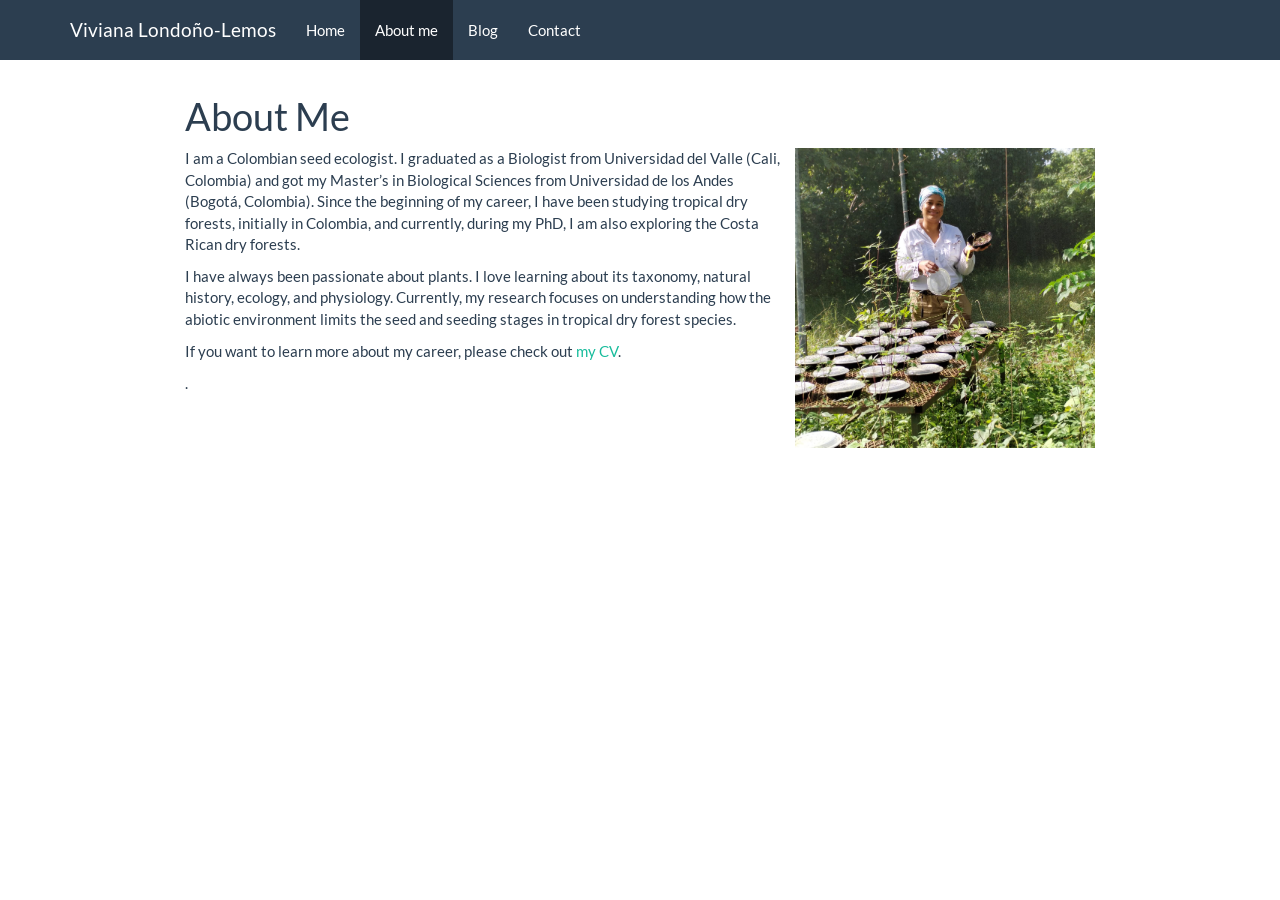
==== about.html @ 0e2872d4 "Add files via upload" ====
<!DOCTYPE html>

<html>

<head>

<meta charset="utf-8" />
<meta name="generator" content="pandoc" />
<meta http-equiv="X-UA-Compatible" content="IE=EDGE" />




<title>About Me</title>

<script src="site_libs/header-attrs-2.25/header-attrs.js"></script>
<script src="site_libs/jquery-3.6.0/jquery-3.6.0.min.js"></script>
<meta name="viewport" content="width=device-width, initial-scale=1" />
<link href="site_libs/bootstrap-3.3.5/css/flatly.min.css" rel="stylesheet" />
<script src="site_libs/bootstrap-3.3.5/js/bootstrap.min.js"></script>
<script src="site_libs/bootstrap-3.3.5/shim/html5shiv.min.js"></script>
<script src="site_libs/bootstrap-3.3.5/shim/respond.min.js"></script>
<style>h1 {font-size: 34px;}
       h1.title {font-size: 38px;}
       h2 {font-size: 30px;}
       h3 {font-size: 24px;}
       h4 {font-size: 18px;}
       h5 {font-size: 16px;}
       h6 {font-size: 12px;}
       code {color: inherit; background-color: rgba(0, 0, 0, 0.04);}
       pre:not([class]) { background-color: white }</style>
<script src="site_libs/navigation-1.1/tabsets.js"></script>

<style type="text/css">
  code{white-space: pre-wrap;}
  span.smallcaps{font-variant: small-caps;}
  span.underline{text-decoration: underline;}
  div.column{display: inline-block; vertical-align: top; width: 50%;}
  div.hanging-indent{margin-left: 1.5em; text-indent: -1.5em;}
  ul.task-list{list-style: none;}
    </style>










<style type = "text/css">
.main-container {
  max-width: 940px;
  margin-left: auto;
  margin-right: auto;
}
img {
  max-width:100%;
}
.tabbed-pane {
  padding-top: 12px;
}
.html-widget {
  margin-bottom: 20px;
}
button.code-folding-btn:focus {
  outline: none;
}
summary {
  display: list-item;
}
details > summary > p:only-child {
  display: inline;
}
pre code {
  padding: 0;
}
</style>


<style type="text/css">
.dropdown-submenu {
  position: relative;
}
.dropdown-submenu>.dropdown-menu {
  top: 0;
  left: 100%;
  margin-top: -6px;
  margin-left: -1px;
  border-radius: 0 6px 6px 6px;
}
.dropdown-submenu:hover>.dropdown-menu {
  display: block;
}
.dropdown-submenu>a:after {
  display: block;
  content: " ";
  float: right;
  width: 0;
  height: 0;
  border-color: transparent;
  border-style: solid;
  border-width: 5px 0 5px 5px;
  border-left-color: #cccccc;
  margin-top: 5px;
  margin-right: -10px;
}
.dropdown-submenu:hover>a:after {
  border-left-color: #adb5bd;
}
.dropdown-submenu.pull-left {
  float: none;
}
.dropdown-submenu.pull-left>.dropdown-menu {
  left: -100%;
  margin-left: 10px;
  border-radius: 6px 0 6px 6px;
}
</style>

<script type="text/javascript">
// manage active state of menu based on current page
$(document).ready(function () {
  // active menu anchor
  href = window.location.pathname
  href = href.substr(href.lastIndexOf('/') + 1)
  if (href === "")
    href = "index.html";
  var menuAnchor = $('a[href="' + href + '"]');

  // mark the anchor link active (and if it's in a dropdown, also mark that active)
  var dropdown = menuAnchor.closest('li.dropdown');
  if (window.bootstrap) { // Bootstrap 4+
    menuAnchor.addClass('active');
    dropdown.find('> .dropdown-toggle').addClass('active');
  } else { // Bootstrap 3
    menuAnchor.parent().addClass('active');
    dropdown.addClass('active');
  }

  // Navbar adjustments
  var navHeight = $(".navbar").first().height() + 15;
  var style = document.createElement('style');
  var pt = "padding-top: " + navHeight + "px; ";
  var mt = "margin-top: -" + navHeight + "px; ";
  var css = "";
  // offset scroll position for anchor links (for fixed navbar)
  for (var i = 1; i <= 6; i++) {
    css += ".section h" + i + "{ " + pt + mt + "}\n";
  }
  style.innerHTML = "body {" + pt + "padding-bottom: 40px; }\n" + css;
  document.head.appendChild(style);
});
</script>

<!-- tabsets -->

<style type="text/css">
.tabset-dropdown > .nav-tabs {
  display: inline-table;
  max-height: 500px;
  min-height: 44px;
  overflow-y: auto;
  border: 1px solid #ddd;
  border-radius: 4px;
}

.tabset-dropdown > .nav-tabs > li.active:before, .tabset-dropdown > .nav-tabs.nav-tabs-open:before {
  content: "\e259";
  font-family: 'Glyphicons Halflings';
  display: inline-block;
  padding: 10px;
  border-right: 1px solid #ddd;
}

.tabset-dropdown > .nav-tabs.nav-tabs-open > li.active:before {
  content: "\e258";
  font-family: 'Glyphicons Halflings';
  border: none;
}

.tabset-dropdown > .nav-tabs > li.active {
  display: block;
}

.tabset-dropdown > .nav-tabs > li > a,
.tabset-dropdown > .nav-tabs > li > a:focus,
.tabset-dropdown > .nav-tabs > li > a:hover {
  border: none;
  display: inline-block;
  border-radius: 4px;
  background-color: transparent;
}

.tabset-dropdown > .nav-tabs.nav-tabs-open > li {
  display: block;
  float: none;
}

.tabset-dropdown > .nav-tabs > li {
  display: none;
}
</style>

<!-- code folding -->




</head>

<body>


<div class="container-fluid main-container">




<div class="navbar navbar-default  navbar-fixed-top" role="navigation">
  <div class="container">
    <div class="navbar-header">
      <button type="button" class="navbar-toggle collapsed" data-toggle="collapse" data-bs-toggle="collapse" data-target="#navbar" data-bs-target="#navbar">
        <span class="icon-bar"></span>
        <span class="icon-bar"></span>
        <span class="icon-bar"></span>
      </button>
      <a class="navbar-brand" href="index.html">Viviana Londoño-Lemos</a>
    </div>
    <div id="navbar" class="navbar-collapse collapse">
      <ul class="nav navbar-nav">
        <li>
  <a href="index.html">Home</a>
</li>
<li>
  <a href="about.html">About me</a>
</li>
<li>
  <a href="blog.html">Blog</a>
</li>
<li>
  <a href="contact.html">Contact</a>
</li>
      </ul>
      <ul class="nav navbar-nav navbar-right">
        
      </ul>
    </div><!--/.nav-collapse -->
  </div><!--/.container -->
</div><!--/.navbar -->

<div id="header">



<h1 class="title toc-ignore">About Me</h1>

</div>


<p><img src="wimages/v17.jpeg" alt="With the soil seed bank samples in Estación Experimental Horizones, Costa Rica. Photo by Daniel Pérez" width="300" style="float: right; margin-left: 10px;"/></p>
<p>I am a Colombian seed ecologist. I graduated as a Biologist from
Universidad del Valle (Cali, Colombia) and got my Master’s in Biological
Sciences from Universidad de los Andes (Bogotá, Colombia). Since the
beginning of my career, I have been studying tropical dry forests,
initially in Colombia, and currently, during my PhD, I am also exploring
the Costa Rican dry forests.</p>
<p>I have always been passionate about plants. I love learning about its
taxonomy, natural history, ecology, and physiology. Currently, my
research focuses on understanding how the abiotic environment limits the
seed and seeding stages in tropical dry forest species.</p>
<p>If you want to learn more about my career, please check out <a
href="pdfiles/CV_VLL.pdf">my CV</a>.</p>
<p>.</p>




</div>

<script>

// add bootstrap table styles to pandoc tables
function bootstrapStylePandocTables() {
  $('tr.odd').parent('tbody').parent('table').addClass('table table-condensed');
}
$(document).ready(function () {
  bootstrapStylePandocTables();
});


</script>

<!-- tabsets -->

<script>
$(document).ready(function () {
  window.buildTabsets("TOC");
});

$(document).ready(function () {
  $('.tabset-dropdown > .nav-tabs > li').click(function () {
    $(this).parent().toggleClass('nav-tabs-open');
  });
});
</script>

<!-- code folding -->


<!-- dynamically load mathjax for compatibility with self-contained -->
<script>
  (function () {
    var script = document.createElement("script");
    script.type = "text/javascript";
    script.src  = "https://mathjax.rstudio.com/latest/MathJax.js?config=TeX-AMS-MML_HTMLorMML";
    document.getElementsByTagName("head")[0].appendChild(script);
  })();
</script>

</body>
</html>
---- site_libs/bootstrap-3.3.5/css/flatly.min.css ----
@font-face {
  font-family: 'Lato';
  font-style: normal;
  font-weight: 400;
  src: url(fonts/Lato.ttf) format('truetype');
}
@font-face {
  font-family: 'Lato';
  font-style: normal;
  font-weight: 700;
  src: url(fonts/LatoBold.ttf) format('truetype');
}
@font-face {
  font-family: 'Lato';
  font-style: italic;
  font-weight: 400;
  src: url(fonts/LatoItalic.ttf) format('truetype');
}

/*!
 * bootswatch v3.3.6
 * Homepage: http://bootswatch.com
 * Copyright 2012-2015 Thomas Park
 * Licensed under MIT
 * Based on Bootstrap
*//*!
 * Bootstrap v3.3.6 (http://getbootstrap.com)
 * Copyright 2011-2015 Twitter, Inc.
 * Licensed under MIT (https://github.com/twbs/bootstrap/blob/master/LICENSE)
 *//*! normalize.css v3.0.3 | MIT License | github.com/necolas/normalize.css */html{font-family:sans-serif;-ms-text-size-adjust:100%;-webkit-text-size-adjust:100%}body{margin:0}article,aside,details,figcaption,figure,footer,header,hgroup,main,menu,nav,section,summary{display:block}audio,canvas,progress,video{display:inline-block;vertical-align:baseline}audio:not([controls]){display:none;height:0}[hidden],template{display:none}a{background-color:transparent}a:active,a:hover{outline:0}abbr[title]{border-bottom:1px dotted}b,strong{font-weight:bold}dfn{font-style:italic}h1{font-size:2em;margin:0.67em 0}mark{background:#ff0;color:#000}small{font-size:80%}sub,sup{font-size:75%;line-height:0;position:relative;vertical-align:baseline}sup{top:-0.5em}sub{bottom:-0.25em}img{border:0}svg:not(:root){overflow:hidden}figure{margin:1em 40px}hr{-webkit-box-sizing:content-box;-moz-box-sizing:content-box;box-sizing:content-box;height:0}pre{overflow:auto}code,kbd,pre,samp{font-family:monospace, monospace;font-size:1em}button,input,optgroup,select,textarea{color:inherit;font:inherit;margin:0}button{overflow:visible}button,select{text-transform:none}button,html input[type="button"],input[type="reset"],input[type="submit"]{-webkit-appearance:button;cursor:pointer}button[disabled],html input[disabled]{cursor:default}button::-moz-focus-inner,input::-moz-focus-inner{border:0;padding:0}input{line-height:normal}input[type="checkbox"],input[type="radio"]{-webkit-box-sizing:border-box;-moz-box-sizing:border-box;box-sizing:border-box;padding:0}input[type="number"]::-webkit-inner-spin-button,input[type="number"]::-webkit-outer-spin-button{height:auto}input[type="search"]{-webkit-appearance:textfield;-webkit-box-sizing:content-box;-moz-box-sizing:content-box;box-sizing:content-box}input[type="search"]::-webkit-search-cancel-button,input[type="search"]::-webkit-search-decoration{-webkit-appearance:none}fieldset{border:1px solid #c0c0c0;margin:0 2px;padding:0.35em 0.625em 0.75em}legend{border:0;padding:0}textarea{overflow:auto}optgroup{font-weight:bold}table{border-collapse:collapse;border-spacing:0}td,th{padding:0}/*! Source: https://github.com/h5bp/html5-boilerplate/blob/master/src/css/main.css */@media print{*,*:before,*:after{background:transparent !important;color:#000 !important;-webkit-box-shadow:none !important;box-shadow:none !important;text-shadow:none !important}a,a:visited{text-decoration:underline}a[href]:after{content:" (" attr(href) ")"}abbr[title]:after{content:" (" attr(title) ")"}a[href^="#"]:after,a[href^="javascript:"]:after{content:""}pre,blockquote{border:1px solid #999;page-break-inside:avoid}thead{display:table-header-group}tr,img{page-break-inside:avoid}img{max-width:100% !important}p,h2,h3{orphans:3;widows:3}h2,h3{page-break-after:avoid}.navbar{display:none}.btn>.caret,.dropup>.btn>.caret{border-top-color:#000 !important}.label{border:1px solid #000}.table{border-collapse:collapse !important}.table td,.table th{background-color:#fff !important}.table-bordered th,.table-bordered td{border:1px solid #ddd !important}}@font-face{font-family:'Glyphicons Halflings';src:url('../fonts/glyphicons-halflings-regular.eot');src:url('../fonts/glyphicons-halflings-regular.eot?#iefix') format('embedded-opentype'),url('../fonts/glyphicons-halflings-regular.woff') format('woff'),url('../fonts/glyphicons-halflings-regular.ttf') format('truetype'),url('../fonts/glyphicons-halflings-regular.svg#glyphicons_halflingsregular') format('svg')}.glyphicon{position:relative;top:1px;display:inline-block;font-family:'Glyphicons Halflings';font-style:normal;font-weight:normal;line-height:1;-webkit-font-smoothing:antialiased;-moz-osx-font-smoothing:grayscale}.glyphicon-asterisk:before{content:"\002a"}.glyphicon-plus:before{content:"\002b"}.glyphicon-euro:before,.glyphicon-eur:before{content:"\20ac"}.glyphicon-minus:before{content:"\2212"}.glyphicon-cloud:before{content:"\2601"}.glyphicon-envelope:before{content:"\2709"}.glyphicon-pencil:before{content:"\270f"}.glyphicon-glass:before{content:"\e001"}.glyphicon-music:before{content:"\e002"}.glyphicon-search:before{content:"\e003"}.glyphicon-heart:before{content:"\e005"}.glyphicon-star:before{content:"\e006"}.glyphicon-star-empty:before{content:"\e007"}.glyphicon-user:before{content:"\e008"}.glyphicon-film:before{content:"\e009"}.glyphicon-th-large:before{content:"\e010"}.glyphicon-th:before{content:"\e011"}.glyphicon-th-list:before{content:"\e012"}.glyphicon-ok:before{content:"\e013"}.glyphicon-remove:before{content:"\e014"}.glyphicon-zoom-in:before{content:"\e015"}.glyphicon-zoom-out:before{content:"\e016"}.glyphicon-off:before{content:"\e017"}.glyphicon-signal:before{content:"\e018"}.glyphicon-cog:before{content:"\e019"}.glyphicon-trash:before{content:"\e020"}.glyphicon-home:before{content:"\e021"}.glyphicon-file:before{content:"\e022"}.glyphicon-time:before{content:"\e023"}.glyphicon-road:before{content:"\e024"}.glyphicon-download-alt:before{content:"\e025"}.glyphicon-download:before{content:"\e026"}.glyphicon-upload:before{content:"\e027"}.glyphicon-inbox:before{content:"\e028"}.glyphicon-play-circle:before{content:"\e029"}.glyphicon-repeat:before{content:"\e030"}.glyphicon-refresh:before{content:"\e031"}.glyphicon-list-alt:before{content:"\e032"}.glyphicon-lock:before{content:"\e033"}.glyphicon-flag:before{content:"\e034"}.glyphicon-headphones:before{content:"\e035"}.glyphicon-volume-off:before{content:"\e036"}.glyphicon-volume-down:before{content:"\e037"}.glyphicon-volume-up:before{content:"\e038"}.glyphicon-qrcode:before{content:"\e039"}.glyphicon-barcode:before{content:"\e040"}.glyphicon-tag:before{content:"\e041"}.glyphicon-tags:before{content:"\e042"}.glyphicon-book:before{content:"\e043"}.glyphicon-bookmark:before{content:"\e044"}.glyphicon-print:before{content:"\e045"}.glyphicon-camera:before{content:"\e046"}.glyphicon-font:before{content:"\e047"}.glyphicon-bold:before{content:"\e048"}.glyphicon-italic:before{content:"\e049"}.glyphicon-text-height:before{content:"\e050"}.glyphicon-text-width:before{content:"\e051"}.glyphicon-align-left:before{content:"\e052"}.glyphicon-align-center:before{content:"\e053"}.glyphicon-align-right:before{content:"\e054"}.glyphicon-align-justify:before{content:"\e055"}.glyphicon-list:before{content:"\e056"}.glyphicon-indent-left:before{content:"\e057"}.glyphicon-indent-right:before{content:"\e058"}.glyphicon-facetime-video:before{content:"\e059"}.glyphicon-picture:before{content:"\e060"}.glyphicon-map-marker:before{content:"\e062"}.glyphicon-adjust:before{content:"\e063"}.glyphicon-tint:before{content:"\e064"}.glyphicon-edit:before{content:"\e065"}.glyphicon-share:before{content:"\e066"}.glyphicon-check:before{content:"\e067"}.glyphicon-move:before{content:"\e068"}.glyphicon-step-backward:before{content:"\e069"}.glyphicon-fast-backward:before{content:"\e070"}.glyphicon-backward:before{content:"\e071"}.glyphicon-play:before{content:"\e072"}.glyphicon-pause:before{content:"\e073"}.glyphicon-stop:before{content:"\e074"}.glyphicon-forward:before{content:"\e075"}.glyphicon-fast-forward:before{content:"\e076"}.glyphicon-step-forward:before{content:"\e077"}.glyphicon-eject:before{content:"\e078"}.glyphicon-chevron-left:before{content:"\e079"}.glyphicon-chevron-right:before{content:"\e080"}.glyphicon-plus-sign:before{content:"\e081"}.glyphicon-minus-sign:before{content:"\e082"}.glyphicon-remove-sign:before{content:"\e083"}.glyphicon-ok-sign:before{content:"\e084"}.glyphicon-question-sign:before{content:"\e085"}.glyphicon-info-sign:before{content:"\e086"}.glyphicon-screenshot:before{content:"\e087"}.glyphicon-remove-circle:before{content:"\e088"}.glyphicon-ok-circle:before{content:"\e089"}.glyphicon-ban-circle:before{content:"\e090"}.glyphicon-arrow-left:before{content:"\e091"}.glyphicon-arrow-right:before{content:"\e092"}.glyphicon-arrow-up:before{content:"\e093"}.glyphicon-arrow-down:before{content:"\e094"}.glyphicon-share-alt:before{content:"\e095"}.glyphicon-resize-full:before{content:"\e096"}.glyphicon-resize-small:before{content:"\e097"}.glyphicon-exclamation-sign:before{content:"\e101"}.glyphicon-gift:before{content:"\e102"}.glyphicon-leaf:before{content:"\e103"}.glyphicon-fire:before{content:"\e104"}.glyphicon-eye-open:before{content:"\e105"}.glyphicon-eye-close:before{content:"\e106"}.glyphicon-warning-sign:before{content:"\e107"}.glyphicon-plane:before{content:"\e108"}.glyphicon-calendar:before{content:"\e109"}.glyphicon-random:before{content:"\e110"}.glyphicon-comment:before{content:"\e111"}.glyphicon-magnet:before{content:"\e112"}.glyphicon-chevron-up:before{content:"\e113"}.glyphicon-chevron-down:before{content:"\e114"}.glyphicon-retweet:before{content:"\e115"}.glyphicon-shopping-cart:before{content:"\e116"}.glyphicon-folder-close:before{content:"\e117"}.glyphicon-folder-open:before{content:"\e118"}.glyphicon-resize-vertical:before{content:"\e119"}.glyphicon-resize-horizontal:before{content:"\e120"}.glyphicon-hdd:before{content:"\e121"}.glyphicon-bullhorn:before{content:"\e122"}.glyphicon-bell:before{content:"\e123"}.glyphicon-certificate:before{content:"\e124"}.glyphicon-thumbs-up:before{content:"\e125"}.glyphicon-thumbs-down:before{content:"\e126"}.glyphicon-hand-right:before{content:"\e127"}.glyphicon-hand-left:before{content:"\e128"}.glyphicon-hand-up:before{content:"\e129"}.glyphicon-hand-down:before{content:"\e130"}.glyphicon-circle-arrow-right:before{content:"\e131"}.glyphicon-circle-arrow-left:before{content:"\e132"}.glyphicon-circle-arrow-up:before{content:"\e133"}.glyphicon-circle-arrow-down:before{content:"\e134"}.glyphicon-globe:before{content:"\e135"}.glyphicon-wrench:before{content:"\e136"}.glyphicon-tasks:before{content:"\e137"}.glyphicon-filter:before{content:"\e138"}.glyphicon-briefcase:before{content:"\e139"}.glyphicon-fullscreen:before{content:"\e140"}.glyphicon-dashboard:before{content:"\e141"}.glyphicon-paperclip:before{content:"\e142"}.glyphicon-heart-empty:before{content:"\e143"}.glyphicon-link:before{content:"\e144"}.glyphicon-phone:before{content:"\e145"}.glyphicon-pushpin:before{content:"\e146"}.glyphicon-usd:before{content:"\e148"}.glyphicon-gbp:before{content:"\e149"}.glyphicon-sort:before{content:"\e150"}.glyphicon-sort-by-alphabet:before{content:"\e151"}.glyphicon-sort-by-alphabet-alt:before{content:"\e152"}.glyphicon-sort-by-order:before{content:"\e153"}.glyphicon-sort-by-order-alt:before{content:"\e154"}.glyphicon-sort-by-attributes:before{content:"\e155"}.glyphicon-sort-by-attributes-alt:before{content:"\e156"}.glyphicon-unchecked:before{content:"\e157"}.glyphicon-expand:before{content:"\e158"}.glyphicon-collapse-down:before{content:"\e159"}.glyphicon-collapse-up:before{content:"\e160"}.glyphicon-log-in:before{content:"\e161"}.glyphicon-flash:before{content:"\e162"}.glyphicon-log-out:before{content:"\e163"}.glyphicon-new-window:before{content:"\e164"}.glyphicon-record:before{content:"\e165"}.glyphicon-save:before{content:"\e166"}.glyphicon-open:before{content:"\e167"}.glyphicon-saved:before{content:"\e168"}.glyphicon-import:before{content:"\e169"}.glyphicon-export:before{content:"\e170"}.glyphicon-send:before{content:"\e171"}.glyphicon-floppy-disk:before{content:"\e172"}.glyphicon-floppy-saved:before{content:"\e173"}.glyphicon-floppy-remove:before{content:"\e174"}.glyphicon-floppy-save:before{content:"\e175"}.glyphicon-floppy-open:before{content:"\e176"}.glyphicon-credit-card:before{content:"\e177"}.glyphicon-transfer:before{content:"\e178"}.glyphicon-cutlery:before{content:"\e179"}.glyphicon-header:before{content:"\e180"}.glyphicon-compressed:before{content:"\e181"}.glyphicon-earphone:before{content:"\e182"}.glyphicon-phone-alt:before{content:"\e183"}.glyphicon-tower:before{content:"\e184"}.glyphicon-stats:before{content:"\e185"}.glyphicon-sd-video:before{content:"\e186"}.glyphicon-hd-video:before{content:"\e187"}.glyphicon-subtitles:before{content:"\e188"}.glyphicon-sound-stereo:before{content:"\e189"}.glyphicon-sound-dolby:before{content:"\e190"}.glyphicon-sound-5-1:before{content:"\e191"}.glyphicon-sound-6-1:before{content:"\e192"}.glyphicon-sound-7-1:before{content:"\e193"}.glyphicon-copyright-mark:before{content:"\e194"}.glyphicon-registration-mark:before{content:"\e195"}.glyphicon-cloud-download:before{content:"\e197"}.glyphicon-cloud-upload:before{content:"\e198"}.glyphicon-tree-conifer:before{content:"\e199"}.glyphicon-tree-deciduous:before{content:"\e200"}.glyphicon-cd:before{content:"\e201"}.glyphicon-save-file:before{content:"\e202"}.glyphicon-open-file:before{content:"\e203"}.glyphicon-level-up:before{content:"\e204"}.glyphicon-copy:before{content:"\e205"}.glyphicon-paste:before{content:"\e206"}.glyphicon-alert:before{content:"\e209"}.glyphicon-equalizer:before{content:"\e210"}.glyphicon-king:before{content:"\e211"}.glyphicon-queen:before{content:"\e212"}.glyphicon-pawn:before{content:"\e213"}.glyphicon-bishop:before{content:"\e214"}.glyphicon-knight:before{content:"\e215"}.glyphicon-baby-formula:before{content:"\e216"}.glyphicon-tent:before{content:"\26fa"}.glyphicon-blackboard:before{content:"\e218"}.glyphicon-bed:before{content:"\e219"}.glyphicon-apple:before{content:"\f8ff"}.glyphicon-erase:before{content:"\e221"}.glyphicon-hourglass:before{content:"\231b"}.glyphicon-lamp:before{content:"\e223"}.glyphicon-duplicate:before{content:"\e224"}.glyphicon-piggy-bank:before{content:"\e225"}.glyphicon-scissors:before{content:"\e226"}.glyphicon-bitcoin:before{content:"\e227"}.glyphicon-btc:before{content:"\e227"}.glyphicon-xbt:before{content:"\e227"}.glyphicon-yen:before{content:"\00a5"}.glyphicon-jpy:before{content:"\00a5"}.glyphicon-ruble:before{content:"\20bd"}.glyphicon-rub:before{content:"\20bd"}.glyphicon-scale:before{content:"\e230"}.glyphicon-ice-lolly:before{content:"\e231"}.glyphicon-ice-lolly-tasted:before{content:"\e232"}.glyphicon-education:before{content:"\e233"}.glyphicon-option-horizontal:before{content:"\e234"}.glyphicon-option-vertical:before{content:"\e235"}.glyphicon-menu-hamburger:before{content:"\e236"}.glyphicon-modal-window:before{content:"\e237"}.glyphicon-oil:before{content:"\e238"}.glyphicon-grain:before{content:"\e239"}.glyphicon-sunglasses:before{content:"\e240"}.glyphicon-text-size:before{content:"\e241"}.glyphicon-text-color:before{content:"\e242"}.glyphicon-text-background:before{content:"\e243"}.glyphicon-object-align-top:before{content:"\e244"}.glyphicon-object-align-bottom:before{content:"\e245"}.glyphicon-object-align-horizontal:before{content:"\e246"}.glyphicon-object-align-left:before{content:"\e247"}.glyphicon-object-align-vertical:before{content:"\e248"}.glyphicon-object-align-right:before{content:"\e249"}.glyphicon-triangle-right:before{content:"\e250"}.glyphicon-triangle-left:before{content:"\e251"}.glyphicon-triangle-bottom:before{content:"\e252"}.glyphicon-triangle-top:before{content:"\e253"}.glyphicon-console:before{content:"\e254"}.glyphicon-superscript:before{content:"\e255"}.glyphicon-subscript:before{content:"\e256"}.glyphicon-menu-left:before{content:"\e257"}.glyphicon-menu-right:before{content:"\e258"}.glyphicon-menu-down:before{content:"\e259"}.glyphicon-menu-up:before{content:"\e260"}*{-webkit-box-sizing:border-box;-moz-box-sizing:border-box;box-sizing:border-box}*:before,*:after{-webkit-box-sizing:border-box;-moz-box-sizing:border-box;box-sizing:border-box}html{font-size:10px;-webkit-tap-highlight-color:rgba(0,0,0,0)}body{font-family:"Lato","Helvetica Neue",Helvetica,Arial,sans-serif;font-size:15px;line-height:1.42857143;color:#2c3e50;background-color:#ffffff}input,button,select,textarea{font-family:inherit;font-size:inherit;line-height:inherit}a{color:#18bc9c;text-decoration:none}a:hover,a:focus{color:#18bc9c;text-decoration:underline}a:focus{outline:thin dotted;outline:5px auto -webkit-focus-ring-color;outline-offset:-2px}figure{margin:0}img{vertical-align:middle}.img-responsive,.thumbnail>img,.thumbnail a>img,.carousel-inner>.item>img,.carousel-inner>.item>a>img{display:block;max-width:100%;height:auto}.img-rounded{border-radius:6px}.img-thumbnail{padding:4px;line-height:1.42857143;background-color:#ffffff;border:1px solid #ecf0f1;border-radius:4px;-webkit-transition:all .2s ease-in-out;-o-transition:all .2s ease-in-out;transition:all .2s ease-in-out;display:inline-block;max-width:100%;height:auto}.img-circle{border-radius:50%}hr{margin-top:21px;margin-bottom:21px;border:0;border-top:1px solid #ecf0f1}.sr-only{position:absolute;width:1px;height:1px;margin:-1px;padding:0;overflow:hidden;clip:rect(0, 0, 0, 0);border:0}.sr-only-focusable:active,.sr-only-focusable:focus{position:static;width:auto;height:auto;margin:0;overflow:visible;clip:auto}[role="button"]{cursor:pointer}h1,h2,h3,h4,h5,h6,.h1,.h2,.h3,.h4,.h5,.h6{font-family:"Lato","Helvetica Neue",Helvetica,Arial,sans-serif;font-weight:400;line-height:1.1;color:inherit}h1 small,h2 small,h3 small,h4 small,h5 small,h6 small,.h1 small,.h2 small,.h3 small,.h4 small,.h5 small,.h6 small,h1 .small,h2 .small,h3 .small,h4 .small,h5 .small,h6 .small,.h1 .small,.h2 .small,.h3 .small,.h4 .small,.h5 .small,.h6 .small{font-weight:normal;line-height:1;color:#b4bcc2}h1,.h1,h2,.h2,h3,.h3{margin-top:21px;margin-bottom:10.5px}h1 small,.h1 small,h2 small,.h2 small,h3 small,.h3 small,h1 .small,.h1 .small,h2 .small,.h2 .small,h3 .small,.h3 .small{font-size:65%}h4,.h4,h5,.h5,h6,.h6{margin-top:10.5px;margin-bottom:10.5px}h4 small,.h4 small,h5 small,.h5 small,h6 small,.h6 small,h4 .small,.h4 .small,h5 .small,.h5 .small,h6 .small,.h6 .small{font-size:75%}h1,.h1{font-size:39px}h2,.h2{font-size:32px}h3,.h3{font-size:26px}h4,.h4{font-size:19px}h5,.h5{font-size:15px}h6,.h6{font-size:13px}p{margin:0 0 10.5px}.lead{margin-bottom:21px;font-size:17px;font-weight:300;line-height:1.4}@media (min-width:768px){.lead{font-size:22.5px}}small,.small{font-size:86%}mark,.mark{background-color:#f39c12;padding:.2em}.text-left{text-align:left}.text-right{text-align:right}.text-center{text-align:center}.text-justify{text-align:justify}.text-nowrap{white-space:nowrap}.text-lowercase{text-transform:lowercase}.text-uppercase{text-transform:uppercase}.text-capitalize{text-transform:capitalize}.text-muted{color:#b4bcc2}.text-primary{color:#2c3e50}a.text-primary:hover,a.text-primary:focus{color:#1a242f}.text-success{color:#ffffff}a.text-success:hover,a.text-success:focus{color:#e6e6e6}.text-info{color:#ffffff}a.text-info:hover,a.text-info:focus{color:#e6e6e6}.text-warning{color:#ffffff}a.text-warning:hover,a.text-warning:focus{color:#e6e6e6}.text-danger{color:#ffffff}a.text-danger:hover,a.text-danger:focus{color:#e6e6e6}.bg-primary{color:#fff;background-color:#2c3e50}a.bg-primary:hover,a.bg-primary:focus{background-color:#1a242f}.bg-success{background-color:#18bc9c}a.bg-success:hover,a.bg-success:focus{background-color:#128f76}.bg-info{background-color:#3498db}a.bg-info:hover,a.bg-info:focus{background-color:#217dbb}.bg-warning{background-color:#f39c12}a.bg-warning:hover,a.bg-warning:focus{background-color:#c87f0a}.bg-danger{background-color:#e74c3c}a.bg-danger:hover,a.bg-danger:focus{background-color:#d62c1a}.page-header{padding-bottom:9.5px;margin:42px 0 21px;border-bottom:1px solid transparent}ul,ol{margin-top:0;margin-bottom:10.5px}ul ul,ol ul,ul ol,ol ol{margin-bottom:0}.list-unstyled{padding-left:0;list-style:none}.list-inline{padding-left:0;list-style:none;margin-left:-5px}.list-inline>li{display:inline-block;padding-left:5px;padding-right:5px}dl{margin-top:0;margin-bottom:21px}dt,dd{line-height:1.42857143}dt{font-weight:bold}dd{margin-left:0}@media (min-width:768px){.dl-horizontal dt{float:left;width:160px;clear:left;text-align:right;overflow:hidden;text-overflow:ellipsis;white-space:nowrap}.dl-horizontal dd{margin-left:180px}}abbr[title],abbr[data-original-title]{cursor:help;border-bottom:1px dotted #b4bcc2}.initialism{font-size:90%;text-transform:uppercase}blockquote{padding:10.5px 21px;margin:0 0 21px;font-size:18.75px;border-left:5px solid #ecf0f1}blockquote p:last-child,blockquote ul:last-child,blockquote ol:last-child{margin-bottom:0}blockquote footer,blockquote small,blockquote .small{display:block;font-size:80%;line-height:1.42857143;color:#b4bcc2}blockquote footer:before,blockquote small:before,blockquote .small:before{content:'\2014 \00A0'}.blockquote-reverse,blockquote.pull-right{padding-right:15px;padding-left:0;border-right:5px solid #ecf0f1;border-left:0;text-align:right}.blockquote-reverse footer:before,blockquote.pull-right footer:before,.blockquote-reverse small:before,blockquote.pull-right small:before,.blockquote-reverse .small:before,blockquote.pull-right .small:before{content:''}.blockquote-reverse footer:after,blockquote.pull-right footer:after,.blockquote-reverse small:after,blockquote.pull-right small:after,.blockquote-reverse .small:after,blockquote.pull-right .small:after{content:'\00A0 \2014'}address{margin-bottom:21px;font-style:normal;line-height:1.42857143}code,kbd,pre,samp{font-family:monospace}code{padding:2px 4px;font-size:90%;color:#c7254e;background-color:#f9f2f4;border-radius:4px}kbd{padding:2px 4px;font-size:90%;color:#ffffff;background-color:#333333;border-radius:3px;-webkit-box-shadow:inset 0 -1px 0 rgba(0,0,0,0.25);box-shadow:inset 0 -1px 0 rgba(0,0,0,0.25)}kbd kbd{padding:0;font-size:100%;font-weight:bold;-webkit-box-shadow:none;box-shadow:none}pre{display:block;padding:10px;margin:0 0 10.5px;font-size:14px;line-height:1.42857143;word-break:break-all;word-wrap:break-word;color:#7b8a8b;background-color:#ecf0f1;border:1px solid #cccccc;border-radius:4px}pre code{padding:0;font-size:inherit;color:inherit;white-space:pre-wrap;background-color:transparent;border-radius:0}.pre-scrollable{max-height:340px;overflow-y:scroll}.container{margin-right:auto;margin-left:auto;padding-left:15px;padding-right:15px}@media (min-width:768px){.container{width:750px}}@media (min-width:992px){.container{width:970px}}@media (min-width:1200px){.container{width:1170px}}.container-fluid{margin-right:auto;margin-left:auto;padding-left:15px;padding-right:15px}.row{margin-left:-15px;margin-right:-15px}.col-xs-1,.col-sm-1,.col-md-1,.col-lg-1,.col-xs-2,.col-sm-2,.col-md-2,.col-lg-2,.col-xs-3,.col-sm-3,.col-md-3,.col-lg-3,.col-xs-4,.col-sm-4,.col-md-4,.col-lg-4,.col-xs-5,.col-sm-5,.col-md-5,.col-lg-5,.col-xs-6,.col-sm-6,.col-md-6,.col-lg-6,.col-xs-7,.col-sm-7,.col-md-7,.col-lg-7,.col-xs-8,.col-sm-8,.col-md-8,.col-lg-8,.col-xs-9,.col-sm-9,.col-md-9,.col-lg-9,.col-xs-10,.col-sm-10,.col-md-10,.col-lg-10,.col-xs-11,.col-sm-11,.col-md-11,.col-lg-11,.col-xs-12,.col-sm-12,.col-md-12,.col-lg-12{position:relative;min-height:1px;padding-left:15px;padding-right:15px}.col-xs-1,.col-xs-2,.col-xs-3,.col-xs-4,.col-xs-5,.col-xs-6,.col-xs-7,.col-xs-8,.col-xs-9,.col-xs-10,.col-xs-11,.col-xs-12{float:left}.col-xs-12{width:100%}.col-xs-11{width:91.66666667%}.col-xs-10{width:83.33333333%}.col-xs-9{width:75%}.col-xs-8{width:66.66666667%}.col-xs-7{width:58.33333333%}.col-xs-6{width:50%}.col-xs-5{width:41.66666667%}.col-xs-4{width:33.33333333%}.col-xs-3{width:25%}.col-xs-2{width:16.66666667%}.col-xs-1{width:8.33333333%}.col-xs-pull-12{right:100%}.col-xs-pull-11{right:91.66666667%}.col-xs-pull-10{right:83.33333333%}.col-xs-pull-9{right:75%}.col-xs-pull-8{right:66.66666667%}.col-xs-pull-7{right:58.33333333%}.col-xs-pull-6{right:50%}.col-xs-pull-5{right:41.66666667%}.col-xs-pull-4{right:33.33333333%}.col-xs-pull-3{right:25%}.col-xs-pull-2{right:16.66666667%}.col-xs-pull-1{right:8.33333333%}.col-xs-pull-0{right:auto}.col-xs-push-12{left:100%}.col-xs-push-11{left:91.66666667%}.col-xs-push-10{left:83.33333333%}.col-xs-push-9{left:75%}.col-xs-push-8{left:66.66666667%}.col-xs-push-7{left:58.33333333%}.col-xs-push-6{left:50%}.col-xs-push-5{left:41.66666667%}.col-xs-push-4{left:33.33333333%}.col-xs-push-3{left:25%}.col-xs-push-2{left:16.66666667%}.col-xs-push-1{left:8.33333333%}.col-xs-push-0{left:auto}.col-xs-offset-12{margin-left:100%}.col-xs-offset-11{margin-left:91.66666667%}.col-xs-offset-10{margin-left:83.33333333%}.col-xs-offset-9{margin-left:75%}.col-xs-offset-8{margin-left:66.66666667%}.col-xs-offset-7{margin-left:58.33333333%}.col-xs-offset-6{margin-left:50%}.col-xs-offset-5{margin-left:41.66666667%}.col-xs-offset-4{margin-left:33.33333333%}.col-xs-offset-3{margin-left:25%}.col-xs-offset-2{margin-left:16.66666667%}.col-xs-offset-1{margin-left:8.33333333%}.col-xs-offset-0{margin-left:0%}@media (min-width:768px){.col-sm-1,.col-sm-2,.col-sm-3,.col-sm-4,.col-sm-5,.col-sm-6,.col-sm-7,.col-sm-8,.col-sm-9,.col-sm-10,.col-sm-11,.col-sm-12{float:left}.col-sm-12{width:100%}.col-sm-11{width:91.66666667%}.col-sm-10{width:83.33333333%}.col-sm-9{width:75%}.col-sm-8{width:66.66666667%}.col-sm-7{width:58.33333333%}.col-sm-6{width:50%}.col-sm-5{width:41.66666667%}.col-sm-4{width:33.33333333%}.col-sm-3{width:25%}.col-sm-2{width:16.66666667%}.col-sm-1{width:8.33333333%}.col-sm-pull-12{right:100%}.col-sm-pull-11{right:91.66666667%}.col-sm-pull-10{right:83.33333333%}.col-sm-pull-9{right:75%}.col-sm-pull-8{right:66.66666667%}.col-sm-pull-7{right:58.33333333%}.col-sm-pull-6{right:50%}.col-sm-pull-5{right:41.66666667%}.col-sm-pull-4{right:33.33333333%}.col-sm-pull-3{right:25%}.col-sm-pull-2{right:16.66666667%}.col-sm-pull-1{right:8.33333333%}.col-sm-pull-0{right:auto}.col-sm-push-12{left:100%}.col-sm-push-11{left:91.66666667%}.col-sm-push-10{left:83.33333333%}.col-sm-push-9{left:75%}.col-sm-push-8{left:66.66666667%}.col-sm-push-7{left:58.33333333%}.col-sm-push-6{left:50%}.col-sm-push-5{left:41.66666667%}.col-sm-push-4{left:33.33333333%}.col-sm-push-3{left:25%}.col-sm-push-2{left:16.66666667%}.col-sm-push-1{left:8.33333333%}.col-sm-push-0{left:auto}.col-sm-offset-12{margin-left:100%}.col-sm-offset-11{margin-left:91.66666667%}.col-sm-offset-10{margin-left:83.33333333%}.col-sm-offset-9{margin-left:75%}.col-sm-offset-8{margin-left:66.66666667%}.col-sm-offset-7{margin-left:58.33333333%}.col-sm-offset-6{margin-left:50%}.col-sm-offset-5{margin-left:41.66666667%}.col-sm-offset-4{margin-left:33.33333333%}.col-sm-offset-3{margin-left:25%}.col-sm-offset-2{margin-left:16.66666667%}.col-sm-offset-1{margin-left:8.33333333%}.col-sm-offset-0{margin-left:0%}}@media (min-width:992px){.col-md-1,.col-md-2,.col-md-3,.col-md-4,.col-md-5,.col-md-6,.col-md-7,.col-md-8,.col-md-9,.col-md-10,.col-md-11,.col-md-12{float:left}.col-md-12{width:100%}.col-md-11{width:91.66666667%}.col-md-10{width:83.33333333%}.col-md-9{width:75%}.col-md-8{width:66.66666667%}.col-md-7{width:58.33333333%}.col-md-6{width:50%}.col-md-5{width:41.66666667%}.col-md-4{width:33.33333333%}.col-md-3{width:25%}.col-md-2{width:16.66666667%}.col-md-1{width:8.33333333%}.col-md-pull-12{right:100%}.col-md-pull-11{right:91.66666667%}.col-md-pull-10{right:83.33333333%}.col-md-pull-9{right:75%}.col-md-pull-8{right:66.66666667%}.col-md-pull-7{right:58.33333333%}.col-md-pull-6{right:50%}.col-md-pull-5{right:41.66666667%}.col-md-pull-4{right:33.33333333%}.col-md-pull-3{right:25%}.col-md-pull-2{right:16.66666667%}.col-md-pull-1{right:8.33333333%}.col-md-pull-0{right:auto}.col-md-push-12{left:100%}.col-md-push-11{left:91.66666667%}.col-md-push-10{left:83.33333333%}.col-md-push-9{left:75%}.col-md-push-8{left:66.66666667%}.col-md-push-7{left:58.33333333%}.col-md-push-6{left:50%}.col-md-push-5{left:41.66666667%}.col-md-push-4{left:33.33333333%}.col-md-push-3{left:25%}.col-md-push-2{left:16.66666667%}.col-md-push-1{left:8.33333333%}.col-md-push-0{left:auto}.col-md-offset-12{margin-left:100%}.col-md-offset-11{margin-left:91.66666667%}.col-md-offset-10{margin-left:83.33333333%}.col-md-offset-9{margin-left:75%}.col-md-offset-8{margin-left:66.66666667%}.col-md-offset-7{margin-left:58.33333333%}.col-md-offset-6{margin-left:50%}.col-md-offset-5{margin-left:41.66666667%}.col-md-offset-4{margin-left:33.33333333%}.col-md-offset-3{margin-left:25%}.col-md-offset-2{margin-left:16.66666667%}.col-md-offset-1{margin-left:8.33333333%}.col-md-offset-0{margin-left:0%}}@media (min-width:1200px){.col-lg-1,.col-lg-2,.col-lg-3,.col-lg-4,.col-lg-5,.col-lg-6,.col-lg-7,.col-lg-8,.col-lg-9,.col-lg-10,.col-lg-11,.col-lg-12{float:left}.col-lg-12{width:100%}.col-lg-11{width:91.66666667%}.col-lg-10{width:83.33333333%}.col-lg-9{width:75%}.col-lg-8{width:66.66666667%}.col-lg-7{width:58.33333333%}.col-lg-6{width:50%}.col-lg-5{width:41.66666667%}.col-lg-4{width:33.33333333%}.col-lg-3{width:25%}.col-lg-2{width:16.66666667%}.col-lg-1{width:8.33333333%}.col-lg-pull-12{right:100%}.col-lg-pull-11{right:91.66666667%}.col-lg-pull-10{right:83.33333333%}.col-lg-pull-9{right:75%}.col-lg-pull-8{right:66.66666667%}.col-lg-pull-7{right:58.33333333%}.col-lg-pull-6{right:50%}.col-lg-pull-5{right:41.66666667%}.col-lg-pull-4{right:33.33333333%}.col-lg-pull-3{right:25%}.col-lg-pull-2{right:16.66666667%}.col-lg-pull-1{right:8.33333333%}.col-lg-pull-0{right:auto}.col-lg-push-12{left:100%}.col-lg-push-11{left:91.66666667%}.col-lg-push-10{left:83.33333333%}.col-lg-push-9{left:75%}.col-lg-push-8{left:66.66666667%}.col-lg-push-7{left:58.33333333%}.col-lg-push-6{left:50%}.col-lg-push-5{left:41.66666667%}.col-lg-push-4{left:33.33333333%}.col-lg-push-3{left:25%}.col-lg-push-2{left:16.66666667%}.col-lg-push-1{left:8.33333333%}.col-lg-push-0{left:auto}.col-lg-offset-12{margin-left:100%}.col-lg-offset-11{margin-left:91.66666667%}.col-lg-offset-10{margin-left:83.33333333%}.col-lg-offset-9{margin-left:75%}.col-lg-offset-8{margin-left:66.66666667%}.col-lg-offset-7{margin-left:58.33333333%}.col-lg-offset-6{margin-left:50%}.col-lg-offset-5{margin-left:41.66666667%}.col-lg-offset-4{margin-left:33.33333333%}.col-lg-offset-3{margin-left:25%}.col-lg-offset-2{margin-left:16.66666667%}.col-lg-offset-1{margin-left:8.33333333%}.col-lg-offset-0{margin-left:0%}}table{background-color:transparent}caption{padding-top:8px;padding-bottom:8px;color:#b4bcc2;text-align:left}th{}.table{width:100%;max-width:100%;margin-bottom:21px}.table>thead>tr>th,.table>tbody>tr>th,.table>tfoot>tr>th,.table>thead>tr>td,.table>tbody>tr>td,.table>tfoot>tr>td{padding:8px;line-height:1.42857143;vertical-align:top;border-top:1px solid #ecf0f1}.table>thead>tr>th{vertical-align:bottom;border-bottom:2px solid #ecf0f1}.table>caption+thead>tr:first-child>th,.table>colgroup+thead>tr:first-child>th,.table>thead:first-child>tr:first-child>th,.table>caption+thead>tr:first-child>td,.table>colgroup+thead>tr:first-child>td,.table>thead:first-child>tr:first-child>td{border-top:0}.table>tbody+tbody{border-top:2px solid #ecf0f1}.table .table{background-color:#ffffff}.table-condensed>thead>tr>th,.table-condensed>tbody>tr>th,.table-condensed>tfoot>tr>th,.table-condensed>thead>tr>td,.table-condensed>tbody>tr>td,.table-condensed>tfoot>tr>td{padding:5px}.table-bordered{border:1px solid #ecf0f1}.table-bordered>thead>tr>th,.table-bordered>tbody>tr>th,.table-bordered>tfoot>tr>th,.table-bordered>thead>tr>td,.table-bordered>tbody>tr>td,.table-bordered>tfoot>tr>td{border:1px solid #ecf0f1}.table-bordered>thead>tr>th,.table-bordered>thead>tr>td{border-bottom-width:2px}.table-striped>tbody>tr:nth-of-type(odd){background-color:#f9f9f9}.table-hover>tbody>tr:hover{background-color:#ecf0f1}table col[class*="col-"]{position:static;float:none;display:table-column}table td[class*="col-"],table th[class*="col-"]{position:static;float:none;display:table-cell}.table>thead>tr>td.active,.table>tbody>tr>td.active,.table>tfoot>tr>td.active,.table>thead>tr>th.active,.table>tbody>tr>th.active,.table>tfoot>tr>th.active,.table>thead>tr.active>td,.table>tbody>tr.active>td,.table>tfoot>tr.active>td,.table>thead>tr.active>th,.table>tbody>tr.active>th,.table>tfoot>tr.active>th{background-color:#ecf0f1}.table-hover>tbody>tr>td.active:hover,.table-hover>tbody>tr>th.active:hover,.table-hover>tbody>tr.active:hover>td,.table-hover>tbody>tr:hover>.active,.table-hover>tbody>tr.active:hover>th{background-color:#dde4e6}.table>thead>tr>td.success,.table>tbody>tr>td.success,.table>tfoot>tr>td.success,.table>thead>tr>th.success,.table>tbody>tr>th.success,.table>tfoot>tr>th.success,.table>thead>tr.success>td,.table>tbody>tr.success>td,.table>tfoot>tr.success>td,.table>thead>tr.success>th,.table>tbody>tr.success>th,.table>tfoot>tr.success>th{background-color:#18bc9c}.table-hover>tbody>tr>td.success:hover,.table-hover>tbody>tr>th.success:hover,.table-hover>tbody>tr.success:hover>td,.table-hover>tbody>tr:hover>.success,.table-hover>tbody>tr.success:hover>th{background-color:#15a589}.table>thead>tr>td.info,.table>tbody>tr>td.info,.table>tfoot>tr>td.info,.table>thead>tr>th.info,.table>tbody>tr>th.info,.table>tfoot>tr>th.info,.table>thead>tr.info>td,.table>tbody>tr.info>td,.table>tfoot>tr.info>td,.table>thead>tr.info>th,.table>tbody>tr.info>th,.table>tfoot>tr.info>th{background-color:#3498db}.table-hover>tbody>tr>td.info:hover,.table-hover>tbody>tr>th.info:hover,.table-hover>tbody>tr.info:hover>td,.table-hover>tbody>tr:hover>.info,.table-hover>tbody>tr.info:hover>th{background-color:#258cd1}.table>thead>tr>td.warning,.table>tbody>tr>td.warning,.table>tfoot>tr>td.warning,.table>thead>tr>th.warning,.table>tbody>tr>th.warning,.table>tfoot>tr>th.warning,.table>thead>tr.warning>td,.table>tbody>tr.warning>td,.table>tfoot>tr.warning>td,.table>thead>tr.warning>th,.table>tbody>tr.warning>th,.table>tfoot>tr.warning>th{background-color:#f39c12}.table-hover>tbody>tr>td.warning:hover,.table-hover>tbody>tr>th.warning:hover,.table-hover>tbody>tr.warning:hover>td,.table-hover>tbody>tr:hover>.warning,.table-hover>tbody>tr.warning:hover>th{background-color:#e08e0b}.table>thead>tr>td.danger,.table>tbody>tr>td.danger,.table>tfoot>tr>td.danger,.table>thead>tr>th.danger,.table>tbody>tr>th.danger,.table>tfoot>tr>th.danger,.table>thead>tr.danger>td,.table>tbody>tr.danger>td,.table>tfoot>tr.danger>td,.table>thead>tr.danger>th,.table>tbody>tr.danger>th,.table>tfoot>tr.danger>th{background-color:#e74c3c}.table-hover>tbody>tr>td.danger:hover,.table-hover>tbody>tr>th.danger:hover,.table-hover>tbody>tr.danger:hover>td,.table-hover>tbody>tr:hover>.danger,.table-hover>tbody>tr.danger:hover>th{background-color:#e43725}.table-responsive{overflow-x:auto;min-height:0.01%}@media screen and (max-width:767px){.table-responsive{width:100%;margin-bottom:15.75px;overflow-y:hidden;-ms-overflow-style:-ms-autohiding-scrollbar;border:1px solid #ecf0f1}.table-responsive>.table{margin-bottom:0}.table-responsive>.table>thead>tr>th,.table-responsive>.table>tbody>tr>th,.table-responsive>.table>tfoot>tr>th,.table-responsive>.table>thead>tr>td,.table-responsive>.table>tbody>tr>td,.table-responsive>.table>tfoot>tr>td{white-space:nowrap}.table-responsive>.table-bordered{border:0}.table-responsive>.table-bordered>thead>tr>th:first-child,.table-responsive>.table-bordered>tbody>tr>th:first-child,.table-responsive>.table-bordered>tfoot>tr>th:first-child,.table-responsive>.table-bordered>thead>tr>td:first-child,.table-responsive>.table-bordered>tbody>tr>td:first-child,.table-responsive>.table-bordered>tfoot>tr>td:first-child{border-left:0}.table-responsive>.table-bordered>thead>tr>th:last-child,.table-responsive>.table-bordered>tbody>tr>th:last-child,.table-responsive>.table-bordered>tfoot>tr>th:last-child,.table-responsive>.table-bordered>thead>tr>td:last-child,.table-responsive>.table-bordered>tbody>tr>td:last-child,.table-responsive>.table-bordered>tfoot>tr>td:last-child{border-right:0}.table-responsive>.table-bordered>tbody>tr:last-child>th,.table-responsive>.table-bordered>tfoot>tr:last-child>th,.table-responsive>.table-bordered>tbody>tr:last-child>td,.table-responsive>.table-bordered>tfoot>tr:last-child>td{border-bottom:0}}fieldset{padding:0;margin:0;border:0;min-width:0}legend{display:block;width:100%;padding:0;margin-bottom:21px;font-size:22.5px;line-height:inherit;color:#2c3e50;border:0;border-bottom:1px solid transparent}label{display:inline-block;max-width:100%;margin-bottom:5px;font-weight:bold}input[type="search"]{-webkit-box-sizing:border-box;-moz-box-sizing:border-box;box-sizing:border-box}input[type="radio"],input[type="checkbox"]{margin:4px 0 0;margin-top:1px \9;line-height:normal}input[type="file"]{display:block}input[type="range"]{display:block;width:100%}select[multiple],select[size]{height:auto}input[type="file"]:focus,input[type="radio"]:focus,input[type="checkbox"]:focus{outline:thin dotted;outline:5px auto -webkit-focus-ring-color;outline-offset:-2px}output{display:block;padding-top:11px;font-size:15px;line-height:1.42857143;color:#2c3e50}.form-control{display:block;width:100%;height:45px;padding:10px 15px;font-size:15px;line-height:1.42857143;color:#2c3e50;background-color:#ffffff;background-image:none;border:1px solid #dce4ec;border-radius:4px;-webkit-box-shadow:inset 0 1px 1px rgba(0,0,0,0.075);box-shadow:inset 0 1px 1px rgba(0,0,0,0.075);-webkit-transition:border-color ease-in-out .15s,-webkit-box-shadow ease-in-out .15s;-o-transition:border-color ease-in-out .15s,box-shadow ease-in-out .15s;transition:border-color ease-in-out .15s,box-shadow ease-in-out .15s}.form-control:focus{border-color:#2c3e50;outline:0;-webkit-box-shadow:inset 0 1px 1px rgba(0,0,0,0.075),0 0 8px rgba(44,62,80,0.6);box-shadow:inset 0 1px 1px rgba(0,0,0,0.075),0 0 8px rgba(44,62,80,0.6)}.form-control::-moz-placeholder{color:#acb6c0;opacity:1}.form-control:-ms-input-placeholder{color:#acb6c0}.form-control::-webkit-input-placeholder{color:#acb6c0}.form-control::-ms-expand{border:0;background-color:transparent}.form-control[disabled],.form-control[readonly],fieldset[disabled] .form-control{background-color:#ecf0f1;opacity:1}.form-control[disabled],fieldset[disabled] .form-control{cursor:not-allowed}textarea.form-control{height:auto}input[type="search"]{-webkit-appearance:none}@media screen and (-webkit-min-device-pixel-ratio:0){input[type="date"].form-control,input[type="time"].form-control,input[type="datetime-local"].form-control,input[type="month"].form-control{line-height:45px}input[type="date"].input-sm,input[type="time"].input-sm,input[type="datetime-local"].input-sm,input[type="month"].input-sm,.input-group-sm input[type="date"],.input-group-sm input[type="time"],.input-group-sm input[type="datetime-local"],.input-group-sm input[type="month"]{line-height:35px}input[type="date"].input-lg,input[type="time"].input-lg,input[type="datetime-local"].input-lg,input[type="month"].input-lg,.input-group-lg input[type="date"],.input-group-lg input[type="time"],.input-group-lg input[type="datetime-local"],.input-group-lg input[type="month"]{line-height:66px}}.form-group{margin-bottom:15px}.radio,.checkbox{position:relative;display:block;margin-top:10px;margin-bottom:10px}.radio label,.checkbox label{min-height:21px;padding-left:20px;margin-bottom:0;font-weight:normal;cursor:pointer}.radio input[type="radio"],.radio-inline input[type="radio"],.checkbox input[type="checkbox"],.checkbox-inline input[type="checkbox"]{position:absolute;margin-left:-20px;margin-top:4px \9}.radio+.radio,.checkbox+.checkbox{margin-top:-5px}.radio-inline,.checkbox-inline{position:relative;display:inline-block;padding-left:20px;margin-bottom:0;vertical-align:middle;font-weight:normal;cursor:pointer}.radio-inline+.radio-inline,.checkbox-inline+.checkbox-inline{margin-top:0;margin-left:10px}input[type="radio"][disabled],input[type="checkbox"][disabled],input[type="radio"].disabled,input[type="checkbox"].disabled,fieldset[disabled] input[type="radio"],fieldset[disabled] input[type="checkbox"]{cursor:not-allowed}.radio-inline.disabled,.checkbox-inline.disabled,fieldset[disabled] .radio-inline,fieldset[disabled] .checkbox-inline{cursor:not-allowed}.radio.disabled label,.checkbox.disabled label,fieldset[disabled] .radio label,fieldset[disabled] .checkbox label{cursor:not-allowed}.form-control-static{padding-top:11px;padding-bottom:11px;margin-bottom:0;min-height:36px}.form-control-static.input-lg,.form-control-static.input-sm{padding-left:0;padding-right:0}.input-sm{height:35px;padding:6px 9px;font-size:13px;line-height:1.5;border-radius:3px}select.input-sm{height:35px;line-height:35px}textarea.input-sm,select[multiple].input-sm{height:auto}.form-group-sm .form-control{height:35px;padding:6px 9px;font-size:13px;line-height:1.5;border-radius:3px}.form-group-sm select.form-control{height:35px;line-height:35px}.form-group-sm textarea.form-control,.form-group-sm select[multiple].form-control{height:auto}.form-group-sm .form-control-static{height:35px;min-height:34px;padding:7px 9px;font-size:13px;line-height:1.5}.input-lg{height:66px;padding:18px 27px;font-size:19px;line-height:1.3333333;border-radius:6px}select.input-lg{height:66px;line-height:66px}textarea.input-lg,select[multiple].input-lg{height:auto}.form-group-lg .form-control{height:66px;padding:18px 27px;font-size:19px;line-height:1.3333333;border-radius:6px}.form-group-lg select.form-control{height:66px;line-height:66px}.form-group-lg textarea.form-control,.form-group-lg select[multiple].form-control{height:auto}.form-group-lg .form-control-static{height:66px;min-height:40px;padding:19px 27px;font-size:19px;line-height:1.3333333}.has-feedback{position:relative}.has-feedback .form-control{padding-right:56.25px}.form-control-feedback{position:absolute;top:0;right:0;z-index:2;display:block;width:45px;height:45px;line-height:45px;text-align:center;pointer-events:none}.input-lg+.form-control-feedback,.input-group-lg+.form-control-feedback,.form-group-lg .form-control+.form-control-feedback{width:66px;height:66px;line-height:66px}.input-sm+.form-control-feedback,.input-group-sm+.form-control-feedback,.form-group-sm .form-control+.form-control-feedback{width:35px;height:35px;line-height:35px}.has-success .help-block,.has-success .control-label,.has-success .radio,.has-success .checkbox,.has-success .radio-inline,.has-success .checkbox-inline,.has-success.radio label,.has-success.checkbox label,.has-success.radio-inline label,.has-success.checkbox-inline label{color:#ffffff}.has-success .form-control{border-color:#ffffff;-webkit-box-shadow:inset 0 1px 1px rgba(0,0,0,0.075);box-shadow:inset 0 1px 1px rgba(0,0,0,0.075)}.has-success .form-control:focus{border-color:#e6e6e6;-webkit-box-shadow:inset 0 1px 1px rgba(0,0,0,0.075),0 0 6px #fff;box-shadow:inset 0 1px 1px rgba(0,0,0,0.075),0 0 6px #fff}.has-success .input-group-addon{color:#ffffff;border-color:#ffffff;background-color:#18bc9c}.has-success .form-control-feedback{color:#ffffff}.has-warning .help-block,.has-warning .control-label,.has-warning .radio,.has-warning .checkbox,.has-warning .radio-inline,.has-warning .checkbox-inline,.has-warning.radio label,.has-warning.checkbox label,.has-warning.radio-inline label,.has-warning.checkbox-inline label{color:#ffffff}.has-warning .form-control{border-color:#ffffff;-webkit-box-shadow:inset 0 1px 1px rgba(0,0,0,0.075);box-shadow:inset 0 1px 1px rgba(0,0,0,0.075)}.has-warning .form-control:focus{border-color:#e6e6e6;-webkit-box-shadow:inset 0 1px 1px rgba(0,0,0,0.075),0 0 6px #fff;box-shadow:inset 0 1px 1px rgba(0,0,0,0.075),0 0 6px #fff}.has-warning .input-group-addon{color:#ffffff;border-color:#ffffff;background-color:#f39c12}.has-warning .form-control-feedback{color:#ffffff}.has-error .help-block,.has-error .control-label,.has-error .radio,.has-error .checkbox,.has-error .radio-inline,.has-error .checkbox-inline,.has-error.radio label,.has-error.checkbox label,.has-error.radio-inline label,.has-error.checkbox-inline label{color:#ffffff}.has-error .form-control{border-color:#ffffff;-webkit-box-shadow:inset 0 1px 1px rgba(0,0,0,0.075);box-shadow:inset 0 1px 1px rgba(0,0,0,0.075)}.has-error .form-control:focus{border-color:#e6e6e6;-webkit-box-shadow:inset 0 1px 1px rgba(0,0,0,0.075),0 0 6px #fff;box-shadow:inset 0 1px 1px rgba(0,0,0,0.075),0 0 6px #fff}.has-error .input-group-addon{color:#ffffff;border-color:#ffffff;background-color:#e74c3c}.has-error .form-control-feedback{color:#ffffff}.has-feedback label~.form-control-feedback{top:26px}.has-feedback label.sr-only~.form-control-feedback{top:0}.help-block{display:block;margin-top:5px;margin-bottom:10px;color:#597ea2}@media (min-width:768px){.form-inline .form-group{display:inline-block;margin-bottom:0;vertical-align:middle}.form-inline .form-control{display:inline-block;width:auto;vertical-align:middle}.form-inline .form-control-static{display:inline-block}.form-inline .input-group{display:inline-table;vertical-align:middle}.form-inline .input-group .input-group-addon,.form-inline .input-group .input-group-btn,.form-inline .input-group .form-control{width:auto}.form-inline .input-group>.form-control{width:100%}.form-inline .control-label{margin-bottom:0;vertical-align:middle}.form-inline .radio,.form-inline .checkbox{display:inline-block;margin-top:0;margin-bottom:0;vertical-align:middle}.form-inline .radio label,.form-inline .checkbox label{padding-left:0}.form-inline .radio input[type="radio"],.form-inline .checkbox input[type="checkbox"]{position:relative;margin-left:0}.form-inline .has-feedback .form-control-feedback{top:0}}.form-horizontal .radio,.form-horizontal .checkbox,.form-horizontal .radio-inline,.form-horizontal .checkbox-inline{margin-top:0;margin-bottom:0;padding-top:11px}.form-horizontal .radio,.form-horizontal .checkbox{min-height:32px}.form-horizontal .form-group{margin-left:-15px;margin-right:-15px}@media (min-width:768px){.form-horizontal .control-label{text-align:right;margin-bottom:0;padding-top:11px}}.form-horizontal .has-feedback .form-control-feedback{right:15px}@media (min-width:768px){.form-horizontal .form-group-lg .control-label{padding-top:19px;font-size:19px}}@media (min-width:768px){.form-horizontal .form-group-sm .control-label{padding-top:7px;font-size:13px}}.btn{display:inline-block;margin-bottom:0;font-weight:normal;text-align:center;vertical-align:middle;-ms-touch-action:manipulation;touch-action:manipulation;cursor:pointer;background-image:none;border:1px solid transparent;white-space:nowrap;padding:10px 15px;font-size:15px;line-height:1.42857143;border-radius:4px;-webkit-user-select:none;-moz-user-select:none;-ms-user-select:none;user-select:none}.btn:focus,.btn:active:focus,.btn.active:focus,.btn.focus,.btn:active.focus,.btn.active.focus{outline:thin dotted;outline:5px auto -webkit-focus-ring-color;outline-offset:-2px}.btn:hover,.btn:focus,.btn.focus{color:#ffffff;text-decoration:none}.btn:active,.btn.active{outline:0;background-image:none;-webkit-box-shadow:inset 0 3px 5px rgba(0,0,0,0.125);box-shadow:inset 0 3px 5px rgba(0,0,0,0.125)}.btn.disabled,.btn[disabled],fieldset[disabled] .btn{cursor:not-allowed;opacity:0.65;filter:alpha(opacity=65);-webkit-box-shadow:none;box-shadow:none}a.btn.disabled,fieldset[disabled] a.btn{pointer-events:none}.btn-default{color:#ffffff;background-color:#95a5a6;border-color:#95a5a6}.btn-default:focus,.btn-default.focus{color:#ffffff;background-color:#798d8f;border-color:#566566}.btn-default:hover{color:#ffffff;background-color:#798d8f;border-color:#74898a}.btn-default:active,.btn-default.active,.open>.dropdown-toggle.btn-default{color:#ffffff;background-color:#798d8f;border-color:#74898a}.btn-default:active:hover,.btn-default.active:hover,.open>.dropdown-toggle.btn-default:hover,.btn-default:active:focus,.btn-default.active:focus,.open>.dropdown-toggle.btn-default:focus,.btn-default:active.focus,.btn-default.active.focus,.open>.dropdown-toggle.btn-default.focus{color:#ffffff;background-color:#687b7c;border-color:#566566}.btn-default:active,.btn-default.active,.open>.dropdown-toggle.btn-default{background-image:none}.btn-default.disabled:hover,.btn-default[disabled]:hover,fieldset[disabled] .btn-default:hover,.btn-default.disabled:focus,.btn-default[disabled]:focus,fieldset[disabled] .btn-default:focus,.btn-default.disabled.focus,.btn-default[disabled].focus,fieldset[disabled] .btn-default.focus{background-color:#95a5a6;border-color:#95a5a6}.btn-default .badge{color:#95a5a6;background-color:#ffffff}.btn-primary{color:#ffffff;background-color:#2c3e50;border-color:#2c3e50}.btn-primary:focus,.btn-primary.focus{color:#ffffff;background-color:#1a242f;border-color:#000000}.btn-primary:hover{color:#ffffff;background-color:#1a242f;border-color:#161f29}.btn-primary:active,.btn-primary.active,.open>.dropdown-toggle.btn-primary{color:#ffffff;background-color:#1a242f;border-color:#161f29}.btn-primary:active:hover,.btn-primary.active:hover,.open>.dropdown-toggle.btn-primary:hover,.btn-primary:active:focus,.btn-primary.active:focus,.open>.dropdown-toggle.btn-primary:focus,.btn-primary:active.focus,.btn-primary.active.focus,.open>.dropdown-toggle.btn-primary.focus{color:#ffffff;background-color:#0d1318;border-color:#000000}.btn-primary:active,.btn-primary.active,.open>.dropdown-toggle.btn-primary{background-image:none}.btn-primary.disabled:hover,.btn-primary[disabled]:hover,fieldset[disabled] .btn-primary:hover,.btn-primary.disabled:focus,.btn-primary[disabled]:focus,fieldset[disabled] .btn-primary:focus,.btn-primary.disabled.focus,.btn-primary[disabled].focus,fieldset[disabled] .btn-primary.focus{background-color:#2c3e50;border-color:#2c3e50}.btn-primary .badge{color:#2c3e50;background-color:#ffffff}.btn-success{color:#ffffff;background-color:#18bc9c;border-color:#18bc9c}.btn-success:focus,.btn-success.focus{color:#ffffff;background-color:#128f76;border-color:#0a4b3e}.btn-success:hover{color:#ffffff;background-color:#128f76;border-color:#11866f}.btn-success:active,.btn-success.active,.open>.dropdown-toggle.btn-success{color:#ffffff;background-color:#128f76;border-color:#11866f}.btn-success:active:hover,.btn-success.active:hover,.open>.dropdown-toggle.btn-success:hover,.btn-success:active:focus,.btn-success.active:focus,.open>.dropdown-toggle.btn-success:focus,.btn-success:active.focus,.btn-success.active.focus,.open>.dropdown-toggle.btn-success.focus{color:#ffffff;background-color:#0e6f5c;border-color:#0a4b3e}.btn-success:active,.btn-success.active,.open>.dropdown-toggle.btn-success{background-image:none}.btn-success.disabled:hover,.btn-success[disabled]:hover,fieldset[disabled] .btn-success:hover,.btn-success.disabled:focus,.btn-success[disabled]:focus,fieldset[disabled] .btn-success:focus,.btn-success.disabled.focus,.btn-success[disabled].focus,fieldset[disabled] .btn-success.focus{background-color:#18bc9c;border-color:#18bc9c}.btn-success .badge{color:#18bc9c;background-color:#ffffff}.btn-info{color:#ffffff;background-color:#3498db;border-color:#3498db}.btn-info:focus,.btn-info.focus{color:#ffffff;background-color:#217dbb;border-color:#16527a}.btn-info:hover{color:#ffffff;background-color:#217dbb;border-color:#2077b2}.btn-info:active,.btn-info.active,.open>.dropdown-toggle.btn-info{color:#ffffff;background-color:#217dbb;border-color:#2077b2}.btn-info:active:hover,.btn-info.active:hover,.open>.dropdown-toggle.btn-info:hover,.btn-info:active:focus,.btn-info.active:focus,.open>.dropdown-toggle.btn-info:focus,.btn-info:active.focus,.btn-info.active.focus,.open>.dropdown-toggle.btn-info.focus{color:#ffffff;background-color:#1c699d;border-color:#16527a}.btn-info:active,.btn-info.active,.open>.dropdown-toggle.btn-info{background-image:none}.btn-info.disabled:hover,.btn-info[disabled]:hover,fieldset[disabled] .btn-info:hover,.btn-info.disabled:focus,.btn-info[disabled]:focus,fieldset[disabled] .btn-info:focus,.btn-info.disabled.focus,.btn-info[disabled].focus,fieldset[disabled] .btn-info.focus{background-color:#3498db;border-color:#3498db}.btn-info .badge{color:#3498db;background-color:#ffffff}.btn-warning{color:#ffffff;background-color:#f39c12;border-color:#f39c12}.btn-warning:focus,.btn-warning.focus{color:#ffffff;background-color:#c87f0a;border-color:#7f5006}.btn-warning:hover{color:#ffffff;background-color:#c87f0a;border-color:#be780a}.btn-warning:active,.btn-warning.active,.open>.dropdown-toggle.btn-warning{color:#ffffff;background-color:#c87f0a;border-color:#be780a}.btn-warning:active:hover,.btn-warning.active:hover,.open>.dropdown-toggle.btn-warning:hover,.btn-warning:active:focus,.btn-warning.active:focus,.open>.dropdown-toggle.btn-warning:focus,.btn-warning:active.focus,.btn-warning.active.focus,.open>.dropdown-toggle.btn-warning.focus{color:#ffffff;background-color:#a66908;border-color:#7f5006}.btn-warning:active,.btn-warning.active,.open>.dropdown-toggle.btn-warning{background-image:none}.btn-warning.disabled:hover,.btn-warning[disabled]:hover,fieldset[disabled] .btn-warning:hover,.btn-warning.disabled:focus,.btn-warning[disabled]:focus,fieldset[disabled] .btn-warning:focus,.btn-warning.disabled.focus,.btn-warning[disabled].focus,fieldset[disabled] .btn-warning.focus{background-color:#f39c12;border-color:#f39c12}.btn-warning .badge{color:#f39c12;background-color:#ffffff}.btn-danger{color:#ffffff;background-color:#e74c3c;border-color:#e74c3c}.btn-danger:focus,.btn-danger.focus{color:#ffffff;background-color:#d62c1a;border-color:#921e12}.btn-danger:hover{color:#ffffff;background-color:#d62c1a;border-color:#cd2a19}.btn-danger:active,.btn-danger.active,.open>.dropdown-toggle.btn-danger{color:#ffffff;background-color:#d62c1a;border-color:#cd2a19}.btn-danger:active:hover,.btn-danger.active:hover,.open>.dropdown-toggle.btn-danger:hover,.btn-danger:active:focus,.btn-danger.active:focus,.open>.dropdown-toggle.btn-danger:focus,.btn-danger:active.focus,.btn-danger.active.focus,.open>.dropdown-toggle.btn-danger.focus{color:#ffffff;background-color:#b62516;border-color:#921e12}.btn-danger:active,.btn-danger.active,.open>.dropdown-toggle.btn-danger{background-image:none}.btn-danger.disabled:hover,.btn-danger[disabled]:hover,fieldset[disabled] .btn-danger:hover,.btn-danger.disabled:focus,.btn-danger[disabled]:focus,fieldset[disabled] .btn-danger:focus,.btn-danger.disabled.focus,.btn-danger[disabled].focus,fieldset[disabled] .btn-danger.focus{background-color:#e74c3c;border-color:#e74c3c}.btn-danger .badge{color:#e74c3c;background-color:#ffffff}.btn-link{color:#18bc9c;font-weight:normal;border-radius:0}.btn-link,.btn-link:active,.btn-link.active,.btn-link[disabled],fieldset[disabled] .btn-link{background-color:transparent;-webkit-box-shadow:none;box-shadow:none}.btn-link,.btn-link:hover,.btn-link:focus,.btn-link:active{border-color:transparent}.btn-link:hover,.btn-link:focus{color:#18bc9c;text-decoration:underline;background-color:transparent}.btn-link[disabled]:hover,fieldset[disabled] .btn-link:hover,.btn-link[disabled]:focus,fieldset[disabled] .btn-link:focus{color:#b4bcc2;text-decoration:none}.btn-lg,.btn-group-lg>.btn{padding:18px 27px;font-size:19px;line-height:1.3333333;border-radius:6px}.btn-sm,.btn-group-sm>.btn{padding:6px 9px;font-size:13px;line-height:1.5;border-radius:3px}.btn-xs,.btn-group-xs>.btn{padding:1px 5px;font-size:13px;line-height:1.5;border-radius:3px}.btn-block{display:block;width:100%}.btn-block+.btn-block{margin-top:5px}input[type="submit"].btn-block,input[type="reset"].btn-block,input[type="button"].btn-block{width:100%}.fade{opacity:0;-webkit-transition:opacity 0.15s linear;-o-transition:opacity 0.15s linear;transition:opacity 0.15s linear}.fade.in{opacity:1}.collapse{display:none}.collapse.in{display:block}tr.collapse.in{display:table-row}tbody.collapse.in{display:table-row-group}.collapsing{position:relative;height:0;overflow:hidden;-webkit-transition-property:height, visibility;-o-transition-property:height, visibility;transition-property:height, visibility;-webkit-transition-duration:0.35s;-o-transition-duration:0.35s;transition-duration:0.35s;-webkit-transition-timing-function:ease;-o-transition-timing-function:ease;transition-timing-function:ease}.caret{display:inline-block;width:0;height:0;margin-left:2px;vertical-align:middle;border-top:4px dashed;border-top:4px solid \9;border-right:4px solid transparent;border-left:4px solid transparent}.dropup,.dropdown{position:relative}.dropdown-toggle:focus{outline:0}.dropdown-menu{position:absolute;top:100%;left:0;z-index:1000;display:none;float:left;min-width:160px;padding:5px 0;margin:2px 0 0;list-style:none;font-size:15px;text-align:left;background-color:#ffffff;border:1px solid #cccccc;border:1px solid rgba(0,0,0,0.15);border-radius:4px;-webkit-box-shadow:0 6px 12px rgba(0,0,0,0.175);box-shadow:0 6px 12px rgba(0,0,0,0.175);-webkit-background-clip:padding-box;background-clip:padding-box}.dropdown-menu.pull-right{right:0;left:auto}.dropdown-menu .divider{height:1px;margin:9.5px 0;overflow:hidden;background-color:#e5e5e5}.dropdown-menu>li>a{display:block;padding:3px 20px;clear:both;font-weight:normal;line-height:1.42857143;color:#7b8a8b;white-space:nowrap}.dropdown-menu>li>a:hover,.dropdown-menu>li>a:focus{text-decoration:none;color:#ffffff;background-color:#2c3e50}.dropdown-menu>.active>a,.dropdown-menu>.active>a:hover,.dropdown-menu>.active>a:focus{color:#ffffff;text-decoration:none;outline:0;background-color:#2c3e50}.dropdown-menu>.disabled>a,.dropdown-menu>.disabled>a:hover,.dropdown-menu>.disabled>a:focus{color:#b4bcc2}.dropdown-menu>.disabled>a:hover,.dropdown-menu>.disabled>a:focus{text-decoration:none;background-color:transparent;background-image:none;filter:progid:DXImageTransform.Microsoft.gradient(enabled=false);cursor:not-allowed}.open>.dropdown-menu{display:block}.open>a{outline:0}.dropdown-menu-right{left:auto;right:0}.dropdown-menu-left{left:0;right:auto}.dropdown-header{display:block;padding:3px 20px;font-size:13px;line-height:1.42857143;color:#b4bcc2;white-space:nowrap}.dropdown-backdrop{position:fixed;left:0;right:0;bottom:0;top:0;z-index:990}.pull-right>.dropdown-menu{right:0;left:auto}.dropup .caret,.navbar-fixed-bottom .dropdown .caret{border-top:0;border-bottom:4px dashed;border-bottom:4px solid \9;content:""}.dropup .dropdown-menu,.navbar-fixed-bottom .dropdown .dropdown-menu{top:auto;bottom:100%;margin-bottom:2px}@media (min-width:768px){.navbar-right .dropdown-menu{left:auto;right:0}.navbar-right .dropdown-menu-left{left:0;right:auto}}.btn-group,.btn-group-vertical{position:relative;display:inline-block;vertical-align:middle}.btn-group>.btn,.btn-group-vertical>.btn{position:relative;float:left}.btn-group>.btn:hover,.btn-group-vertical>.btn:hover,.btn-group>.btn:focus,.btn-group-vertical>.btn:focus,.btn-group>.btn:active,.btn-group-vertical>.btn:active,.btn-group>.btn.active,.btn-group-vertical>.btn.active{z-index:2}.btn-group .btn+.btn,.btn-group .btn+.btn-group,.btn-group .btn-group+.btn,.btn-group .btn-group+.btn-group{margin-left:-1px}.btn-toolbar{margin-left:-5px}.btn-toolbar .btn,.btn-toolbar .btn-group,.btn-toolbar .input-group{float:left}.btn-toolbar>.btn,.btn-toolbar>.btn-group,.btn-toolbar>.input-group{margin-left:5px}.btn-group>.btn:not(:first-child):not(:last-child):not(.dropdown-toggle){border-radius:0}.btn-group>.btn:first-child{margin-left:0}.btn-group>.btn:first-child:not(:last-child):not(.dropdown-toggle){border-bottom-right-radius:0;border-top-right-radius:0}.btn-group>.btn:last-child:not(:first-child),.btn-group>.dropdown-toggle:not(:first-child){border-bottom-left-radius:0;border-top-left-radius:0}.btn-group>.btn-group{float:left}.btn-group>.btn-group:not(:first-child):not(:last-child)>.btn{border-radius:0}.btn-group>.btn-group:first-child:not(:last-child)>.btn:last-child,.btn-group>.btn-group:first-child:not(:last-child)>.dropdown-toggle{border-bottom-right-radius:0;border-top-right-radius:0}.btn-group>.btn-group:last-child:not(:first-child)>.btn:first-child{border-bottom-left-radius:0;border-top-left-radius:0}.btn-group .dropdown-toggle:active,.btn-group.open .dropdown-toggle{outline:0}.btn-group>.btn+.dropdown-toggle{padding-left:8px;padding-right:8px}.btn-group>.btn-lg+.dropdown-toggle{padding-left:12px;padding-right:12px}.btn-group.open .dropdown-toggle{-webkit-box-shadow:inset 0 3px 5px rgba(0,0,0,0.125);box-shadow:inset 0 3px 5px rgba(0,0,0,0.125)}.btn-group.open .dropdown-toggle.btn-link{-webkit-box-shadow:none;box-shadow:none}.btn .caret{margin-left:0}.btn-lg .caret{border-width:5px 5px 0;border-bottom-width:0}.dropup .btn-lg .caret{border-width:0 5px 5px}.btn-group-vertical>.btn,.btn-group-vertical>.btn-group,.btn-group-vertical>.btn-group>.btn{display:block;float:none;width:100%;max-width:100%}.btn-group-vertical>.btn-group>.btn{float:none}.btn-group-vertical>.btn+.btn,.btn-group-vertical>.btn+.btn-group,.btn-group-vertical>.btn-group+.btn,.btn-group-vertical>.btn-group+.btn-group{margin-top:-1px;margin-left:0}.btn-group-vertical>.btn:not(:first-child):not(:last-child){border-radius:0}.btn-group-vertical>.btn:first-child:not(:last-child){border-top-right-radius:4px;border-top-left-radius:4px;border-bottom-right-radius:0;border-bottom-left-radius:0}.btn-group-vertical>.btn:last-child:not(:first-child){border-top-right-radius:0;border-top-left-radius:0;border-bottom-right-radius:4px;border-bottom-left-radius:4px}.btn-group-vertical>.btn-group:not(:first-child):not(:last-child)>.btn{border-radius:0}.btn-group-vertical>.btn-group:first-child:not(:last-child)>.btn:last-child,.btn-group-vertical>.btn-group:first-child:not(:last-child)>.dropdown-toggle{border-bottom-right-radius:0;border-bottom-left-radius:0}.btn-group-vertical>.btn-group:last-child:not(:first-child)>.btn:first-child{border-top-right-radius:0;border-top-left-radius:0}.btn-group-justified{display:table;width:100%;table-layout:fixed;border-collapse:separate}.btn-group-justified>.btn,.btn-group-justified>.btn-group{float:none;display:table-cell;width:1%}.btn-group-justified>.btn-group .btn{width:100%}.btn-group-justified>.btn-group .dropdown-menu{left:auto}[data-toggle="buttons"]>.btn input[type="radio"],[data-toggle="buttons"]>.btn-group>.btn input[type="radio"],[data-toggle="buttons"]>.btn input[type="checkbox"],[data-toggle="buttons"]>.btn-group>.btn input[type="checkbox"]{position:absolute;clip:rect(0, 0, 0, 0);pointer-events:none}.input-group{position:relative;display:table;border-collapse:separate}.input-group[class*="col-"]{float:none;padding-left:0;padding-right:0}.input-group .form-control{position:relative;z-index:2;float:left;width:100%;margin-bottom:0}.input-group .form-control:focus{z-index:3}.input-group-lg>.form-control,.input-group-lg>.input-group-addon,.input-group-lg>.input-group-btn>.btn{height:66px;padding:18px 27px;font-size:19px;line-height:1.3333333;border-radius:6px}select.input-group-lg>.form-control,select.input-group-lg>.input-group-addon,select.input-group-lg>.input-group-btn>.btn{height:66px;line-height:66px}textarea.input-group-lg>.form-control,textarea.input-group-lg>.input-group-addon,textarea.input-group-lg>.input-group-btn>.btn,select[multiple].input-group-lg>.form-control,select[multiple].input-group-lg>.input-group-addon,select[multiple].input-group-lg>.input-group-btn>.btn{height:auto}.input-group-sm>.form-control,.input-group-sm>.input-group-addon,.input-group-sm>.input-group-btn>.btn{height:35px;padding:6px 9px;font-size:13px;line-height:1.5;border-radius:3px}select.input-group-sm>.form-control,select.input-group-sm>.input-group-addon,select.input-group-sm>.input-group-btn>.btn{height:35px;line-height:35px}textarea.input-group-sm>.form-control,textarea.input-group-sm>.input-group-addon,textarea.input-group-sm>.input-group-btn>.btn,select[multiple].input-group-sm>.form-control,select[multiple].input-group-sm>.input-group-addon,select[multiple].input-group-sm>.input-group-btn>.btn{height:auto}.input-group-addon,.input-group-btn,.input-group .form-control{display:table-cell}.input-group-addon:not(:first-child):not(:last-child),.input-group-btn:not(:first-child):not(:last-child),.input-group .form-control:not(:first-child):not(:last-child){border-radius:0}.input-group-addon,.input-group-btn{width:1%;white-space:nowrap;vertical-align:middle}.input-group-addon{padding:10px 15px;font-size:15px;font-weight:normal;line-height:1;color:#2c3e50;text-align:center;background-color:#ecf0f1;border:1px solid #dce4ec;border-radius:4px}.input-group-addon.input-sm{padding:6px 9px;font-size:13px;border-radius:3px}.input-group-addon.input-lg{padding:18px 27px;font-size:19px;border-radius:6px}.input-group-addon input[type="radio"],.input-group-addon input[type="checkbox"]{margin-top:0}.input-group .form-control:first-child,.input-group-addon:first-child,.input-group-btn:first-child>.btn,.input-group-btn:first-child>.btn-group>.btn,.input-group-btn:first-child>.dropdown-toggle,.input-group-btn:last-child>.btn:not(:last-child):not(.dropdown-toggle),.input-group-btn:last-child>.btn-group:not(:last-child)>.btn{border-bottom-right-radius:0;border-top-right-radius:0}.input-group-addon:first-child{border-right:0}.input-group .form-control:last-child,.input-group-addon:last-child,.input-group-btn:last-child>.btn,.input-group-btn:last-child>.btn-group>.btn,.input-group-btn:last-child>.dropdown-toggle,.input-group-btn:first-child>.btn:not(:first-child),.input-group-btn:first-child>.btn-group:not(:first-child)>.btn{border-bottom-left-radius:0;border-top-left-radius:0}.input-group-addon:last-child{border-left:0}.input-group-btn{position:relative;font-size:0;white-space:nowrap}.input-group-btn>.btn{position:relative}.input-group-btn>.btn+.btn{margin-left:-1px}.input-group-btn>.btn:hover,.input-group-btn>.btn:focus,.input-group-btn>.btn:active{z-index:2}.input-group-btn:first-child>.btn,.input-group-btn:first-child>.btn-group{margin-right:-1px}.input-group-btn:last-child>.btn,.input-group-btn:last-child>.btn-group{z-index:2;margin-left:-1px}.nav{margin-bottom:0;padding-left:0;list-style:none}.nav>li{position:relative;display:block}.nav>li>a{position:relative;display:block;padding:10px 15px}.nav>li>a:hover,.nav>li>a:focus{text-decoration:none;background-color:#ecf0f1}.nav>li.disabled>a{color:#b4bcc2}.nav>li.disabled>a:hover,.nav>li.disabled>a:focus{color:#b4bcc2;text-decoration:none;background-color:transparent;cursor:not-allowed}.nav .open>a,.nav .open>a:hover,.nav .open>a:focus{background-color:#ecf0f1;border-color:#18bc9c}.nav .nav-divider{height:1px;margin:9.5px 0;overflow:hidden;background-color:#e5e5e5}.nav>li>a>img{max-width:none}.nav-tabs{border-bottom:1px solid #ecf0f1}.nav-tabs>li{float:left;margin-bottom:-1px}.nav-tabs>li>a{margin-right:2px;line-height:1.42857143;border:1px solid transparent;border-radius:4px 4px 0 0}.nav-tabs>li>a:hover{border-color:#ecf0f1 #ecf0f1 #ecf0f1}.nav-tabs>li.active>a,.nav-tabs>li.active>a:hover,.nav-tabs>li.active>a:focus{color:#2c3e50;background-color:#ffffff;border:1px solid #ecf0f1;border-bottom-color:transparent;cursor:default}.nav-tabs.nav-justified{width:100%;border-bottom:0}.nav-tabs.nav-justified>li{float:none}.nav-tabs.nav-justified>li>a{text-align:center;margin-bottom:5px}.nav-tabs.nav-justified>.dropdown .dropdown-menu{top:auto;left:auto}@media (min-width:768px){.nav-tabs.nav-justified>li{display:table-cell;width:1%}.nav-tabs.nav-justified>li>a{margin-bottom:0}}.nav-tabs.nav-justified>li>a{margin-right:0;border-radius:4px}.nav-tabs.nav-justified>.active>a,.nav-tabs.nav-justified>.active>a:hover,.nav-tabs.nav-justified>.active>a:focus{border:1px solid #ecf0f1}@media (min-width:768px){.nav-tabs.nav-justified>li>a{border-bottom:1px solid #ecf0f1;border-radius:4px 4px 0 0}.nav-tabs.nav-justified>.active>a,.nav-tabs.nav-justified>.active>a:hover,.nav-tabs.nav-justified>.active>a:focus{border-bottom-color:#ffffff}}.nav-pills>li{float:left}.nav-pills>li>a{border-radius:4px}.nav-pills>li+li{margin-left:2px}.nav-pills>li.active>a,.nav-pills>li.active>a:hover,.nav-pills>li.active>a:focus{color:#ffffff;background-color:#2c3e50}.nav-stacked>li{float:none}.nav-stacked>li+li{margin-top:2px;margin-left:0}.nav-justified{width:100%}.nav-justified>li{float:none}.nav-justified>li>a{text-align:center;margin-bottom:5px}.nav-justified>.dropdown .dropdown-menu{top:auto;left:auto}@media (min-width:768px){.nav-justified>li{display:table-cell;width:1%}.nav-justified>li>a{margin-bottom:0}}.nav-tabs-justified{border-bottom:0}.nav-tabs-justified>li>a{margin-right:0;border-radius:4px}.nav-tabs-justified>.active>a,.nav-tabs-justified>.active>a:hover,.nav-tabs-justified>.active>a:focus{border:1px solid #ecf0f1}@media (min-width:768px){.nav-tabs-justified>li>a{border-bottom:1px solid #ecf0f1;border-radius:4px 4px 0 0}.nav-tabs-justified>.active>a,.nav-tabs-justified>.active>a:hover,.nav-tabs-justified>.active>a:focus{border-bottom-color:#ffffff}}.tab-content>.tab-pane{display:none}.tab-content>.active{display:block}.nav-tabs .dropdown-menu{margin-top:-1px;border-top-right-radius:0;border-top-left-radius:0}.navbar{position:relative;min-height:60px;margin-bottom:21px;border:1px solid transparent}@media (min-width:768px){.navbar{border-radius:4px}}@media (min-width:768px){.navbar-header{float:left}}.navbar-collapse{overflow-x:visible;padding-right:15px;padding-left:15px;border-top:1px solid transparent;-webkit-box-shadow:inset 0 1px 0 rgba(255,255,255,0.1);box-shadow:inset 0 1px 0 rgba(255,255,255,0.1);-webkit-overflow-scrolling:touch}.navbar-collapse.in{overflow-y:auto}@media (min-width:768px){.navbar-collapse{width:auto;border-top:0;-webkit-box-shadow:none;box-shadow:none}.navbar-collapse.collapse{display:block !important;height:auto !important;padding-bottom:0;overflow:visible !important}.navbar-collapse.in{overflow-y:visible}.navbar-fixed-top .navbar-collapse,.navbar-static-top .navbar-collapse,.navbar-fixed-bottom .navbar-collapse{padding-left:0;padding-right:0}}.navbar-fixed-top .navbar-collapse,.navbar-fixed-bottom .navbar-collapse{max-height:340px}@media (max-device-width:480px) and (orientation:landscape){.navbar-fixed-top .navbar-collapse,.navbar-fixed-bottom .navbar-collapse{max-height:200px}}.container>.navbar-header,.container-fluid>.navbar-header,.container>.navbar-collapse,.container-fluid>.navbar-collapse{margin-right:-15px;margin-left:-15px}@media (min-width:768px){.container>.navbar-header,.container-fluid>.navbar-header,.container>.navbar-collapse,.container-fluid>.navbar-collapse{margin-right:0;margin-left:0}}.navbar-static-top{z-index:1000;border-width:0 0 1px}@media (min-width:768px){.navbar-static-top{border-radius:0}}.navbar-fixed-top,.navbar-fixed-bottom{position:fixed;right:0;left:0;z-index:1030}@media (min-width:768px){.navbar-fixed-top,.navbar-fixed-bottom{border-radius:0}}.navbar-fixed-top{top:0;border-width:0 0 1px}.navbar-fixed-bottom{bottom:0;margin-bottom:0;border-width:1px 0 0}.navbar-brand{float:left;padding:19.5px 15px;font-size:19px;line-height:21px;height:60px}.navbar-brand:hover,.navbar-brand:focus{text-decoration:none}.navbar-brand>img{display:block}@media (min-width:768px){.navbar>.container .navbar-brand,.navbar>.container-fluid .navbar-brand{margin-left:-15px}}.navbar-toggle{position:relative;float:right;margin-right:15px;padding:9px 10px;margin-top:13px;margin-bottom:13px;background-color:transparent;background-image:none;border:1px solid transparent;border-radius:4px}.navbar-toggle:focus{outline:0}.navbar-toggle .icon-bar{display:block;width:22px;height:2px;border-radius:1px}.navbar-toggle .icon-bar+.icon-bar{margin-top:4px}@media (min-width:768px){.navbar-toggle{display:none}}.navbar-nav{margin:9.75px -15px}.navbar-nav>li>a{padding-top:10px;padding-bottom:10px;line-height:21px}@media (max-width:767px){.navbar-nav .open .dropdown-menu{position:static;float:none;width:auto;margin-top:0;background-color:transparent;border:0;-webkit-box-shadow:none;box-shadow:none}.navbar-nav .open .dropdown-menu>li>a,.navbar-nav .open .dropdown-menu .dropdown-header{padding:5px 15px 5px 25px}.navbar-nav .open .dropdown-menu>li>a{line-height:21px}.navbar-nav .open .dropdown-menu>li>a:hover,.navbar-nav .open .dropdown-menu>li>a:focus{background-image:none}}@media (min-width:768px){.navbar-nav{float:left;margin:0}.navbar-nav>li{float:left}.navbar-nav>li>a{padding-top:19.5px;padding-bottom:19.5px}}.navbar-form{margin-left:-15px;margin-right:-15px;padding:10px 15px;border-top:1px solid transparent;border-bottom:1px solid transparent;-webkit-box-shadow:inset 0 1px 0 rgba(255,255,255,0.1),0 1px 0 rgba(255,255,255,0.1);box-shadow:inset 0 1px 0 rgba(255,255,255,0.1),0 1px 0 rgba(255,255,255,0.1);margin-top:7.5px;margin-bottom:7.5px}@media (min-width:768px){.navbar-form .form-group{display:inline-block;margin-bottom:0;vertical-align:middle}.navbar-form .form-control{display:inline-block;width:auto;vertical-align:middle}.navbar-form .form-control-static{display:inline-block}.navbar-form .input-group{display:inline-table;vertical-align:middle}.navbar-form .input-group .input-group-addon,.navbar-form .input-group .input-group-btn,.navbar-form .input-group .form-control{width:auto}.navbar-form .input-group>.form-control{width:100%}.navbar-form .control-label{margin-bottom:0;vertical-align:middle}.navbar-form .radio,.navbar-form .checkbox{display:inline-block;margin-top:0;margin-bottom:0;vertical-align:middle}.navbar-form .radio label,.navbar-form .checkbox label{padding-left:0}.navbar-form .radio input[type="radio"],.navbar-form .checkbox input[type="checkbox"]{position:relative;margin-left:0}.navbar-form .has-feedback .form-control-feedback{top:0}}@media (max-width:767px){.navbar-form .form-group{margin-bottom:5px}.navbar-form .form-group:last-child{margin-bottom:0}}@media (min-width:768px){.navbar-form{width:auto;border:0;margin-left:0;margin-right:0;padding-top:0;padding-bottom:0;-webkit-box-shadow:none;box-shadow:none}}.navbar-nav>li>.dropdown-menu{margin-top:0;border-top-right-radius:0;border-top-left-radius:0}.navbar-fixed-bottom .navbar-nav>li>.dropdown-menu{margin-bottom:0;border-top-right-radius:4px;border-top-left-radius:4px;border-bottom-right-radius:0;border-bottom-left-radius:0}.navbar-btn{margin-top:7.5px;margin-bottom:7.5px}.navbar-btn.btn-sm{margin-top:12.5px;margin-bottom:12.5px}.navbar-btn.btn-xs{margin-top:19px;margin-bottom:19px}.navbar-text{margin-top:19.5px;margin-bottom:19.5px}@media (min-width:768px){.navbar-text{float:left;margin-left:15px;margin-right:15px}}@media (min-width:768px){.navbar-left{float:left !important}.navbar-right{float:right !important;margin-right:-15px}.navbar-right~.navbar-right{margin-right:0}}.navbar-default{background-color:#2c3e50;border-color:transparent}.navbar-default .navbar-brand{color:#ffffff}.navbar-default .navbar-brand:hover,.navbar-default .navbar-brand:focus{color:#18bc9c;background-color:transparent}.navbar-default .navbar-text{color:#777777}.navbar-default .navbar-nav>li>a{color:#ffffff}.navbar-default .navbar-nav>li>a:hover,.navbar-default .navbar-nav>li>a:focus{color:#18bc9c;background-color:transparent}.navbar-default .navbar-nav>.active>a,.navbar-default .navbar-nav>.active>a:hover,.navbar-default .navbar-nav>.active>a:focus{color:#ffffff;background-color:#1a242f}.navbar-default .navbar-nav>.disabled>a,.navbar-default .navbar-nav>.disabled>a:hover,.navbar-default .navbar-nav>.disabled>a:focus{color:#cccccc;background-color:transparent}.navbar-default .navbar-toggle{border-color:#1a242f}.navbar-default .navbar-toggle:hover,.navbar-default .navbar-toggle:focus{background-color:#1a242f}.navbar-default .navbar-toggle .icon-bar{background-color:#ffffff}.navbar-default .navbar-collapse,.navbar-default .navbar-form{border-color:transparent}.navbar-default .navbar-nav>.open>a,.navbar-default .navbar-nav>.open>a:hover,.navbar-default .navbar-nav>.open>a:focus{background-color:#1a242f;color:#ffffff}@media (max-width:767px){.navbar-default .navbar-nav .open .dropdown-menu>li>a{color:#ffffff}.navbar-default .navbar-nav .open .dropdown-menu>li>a:hover,.navbar-default .navbar-nav .open .dropdown-menu>li>a:focus{color:#18bc9c;background-color:transparent}.navbar-default .navbar-nav .open .dropdown-menu>.active>a,.navbar-default .navbar-nav .open .dropdown-menu>.active>a:hover,.navbar-default .navbar-nav .open .dropdown-menu>.active>a:focus{color:#ffffff;background-color:#1a242f}.navbar-default .navbar-nav .open .dropdown-menu>.disabled>a,.navbar-default .navbar-nav .open .dropdown-menu>.disabled>a:hover,.navbar-default .navbar-nav .open .dropdown-menu>.disabled>a:focus{color:#cccccc;background-color:transparent}}.navbar-default .navbar-link{color:#ffffff}.navbar-default .navbar-link:hover{color:#18bc9c}.navbar-default .btn-link{color:#ffffff}.navbar-default .btn-link:hover,.navbar-default .btn-link:focus{color:#18bc9c}.navbar-default .btn-link[disabled]:hover,fieldset[disabled] .navbar-default .btn-link:hover,.navbar-default .btn-link[disabled]:focus,fieldset[disabled] .navbar-default .btn-link:focus{color:#cccccc}.navbar-inverse{background-color:#18bc9c;border-color:transparent}.navbar-inverse .navbar-brand{color:#ffffff}.navbar-inverse .navbar-brand:hover,.navbar-inverse .navbar-brand:focus{color:#2c3e50;background-color:transparent}.navbar-inverse .navbar-text{color:#ffffff}.navbar-inverse .navbar-nav>li>a{color:#ffffff}.navbar-inverse .navbar-nav>li>a:hover,.navbar-inverse .navbar-nav>li>a:focus{color:#2c3e50;background-color:transparent}.navbar-inverse .navbar-nav>.active>a,.navbar-inverse .navbar-nav>.active>a:hover,.navbar-inverse .navbar-nav>.active>a:focus{color:#ffffff;background-color:#15a589}.navbar-inverse .navbar-nav>.disabled>a,.navbar-inverse .navbar-nav>.disabled>a:hover,.navbar-inverse .navbar-nav>.disabled>a:focus{color:#cccccc;background-color:transparent}.navbar-inverse .navbar-toggle{border-color:#128f76}.navbar-inverse .navbar-toggle:hover,.navbar-inverse .navbar-toggle:focus{background-color:#128f76}.navbar-inverse .navbar-toggle .icon-bar{background-color:#ffffff}.navbar-inverse .navbar-collapse,.navbar-inverse .navbar-form{border-color:#149c82}.navbar-inverse .navbar-nav>.open>a,.navbar-inverse .navbar-nav>.open>a:hover,.navbar-inverse .navbar-nav>.open>a:focus{background-color:#15a589;color:#ffffff}@media (max-width:767px){.navbar-inverse .navbar-nav .open .dropdown-menu>.dropdown-header{border-color:transparent}.navbar-inverse .navbar-nav .open .dropdown-menu .divider{background-color:transparent}.navbar-inverse .navbar-nav .open .dropdown-menu>li>a{color:#ffffff}.navbar-inverse .navbar-nav .open .dropdown-menu>li>a:hover,.navbar-inverse .navbar-nav .open .dropdown-menu>li>a:focus{color:#2c3e50;background-color:transparent}.navbar-inverse .navbar-nav .open .dropdown-menu>.active>a,.navbar-inverse .navbar-nav .open .dropdown-menu>.active>a:hover,.navbar-inverse .navbar-nav .open .dropdown-menu>.active>a:focus{color:#ffffff;background-color:#15a589}.navbar-inverse .navbar-nav .open .dropdown-menu>.disabled>a,.navbar-inverse .navbar-nav .open .dropdown-menu>.disabled>a:hover,.navbar-inverse .navbar-nav .open .dropdown-menu>.disabled>a:focus{color:#cccccc;background-color:transparent}}.navbar-inverse .navbar-link{color:#ffffff}.navbar-inverse .navbar-link:hover{color:#2c3e50}.navbar-inverse .btn-link{color:#ffffff}.navbar-inverse .btn-link:hover,.navbar-inverse .btn-link:focus{color:#2c3e50}.navbar-inverse .btn-link[disabled]:hover,fieldset[disabled] .navbar-inverse .btn-link:hover,.navbar-inverse .btn-link[disabled]:focus,fieldset[disabled] .navbar-inverse .btn-link:focus{color:#cccccc}.breadcrumb{padding:8px 15px;margin-bottom:21px;list-style:none;background-color:#ecf0f1;border-radius:4px}.breadcrumb>li{display:inline-block}.breadcrumb>li+li:before{content:"/\00a0";padding:0 5px;color:#cccccc}.breadcrumb>.active{color:#95a5a6}.pagination{display:inline-block;padding-left:0;margin:21px 0;border-radius:4px}.pagination>li{display:inline}.pagination>li>a,.pagination>li>span{position:relative;float:left;padding:10px 15px;line-height:1.42857143;text-decoration:none;color:#ffffff;background-color:#18bc9c;border:1px solid transparent;margin-left:-1px}.pagination>li:first-child>a,.pagination>li:first-child>span{margin-left:0;border-bottom-left-radius:4px;border-top-left-radius:4px}.pagination>li:last-child>a,.pagination>li:last-child>span{border-bottom-right-radius:4px;border-top-right-radius:4px}.pagination>li>a:hover,.pagination>li>span:hover,.pagination>li>a:focus,.pagination>li>span:focus{z-index:2;color:#ffffff;background-color:#0f7864;border-color:transparent}.pagination>.active>a,.pagination>.active>span,.pagination>.active>a:hover,.pagination>.active>span:hover,.pagination>.active>a:focus,.pagination>.active>span:focus{z-index:3;color:#ffffff;background-color:#0f7864;border-color:transparent;cursor:default}.pagination>.disabled>span,.pagination>.disabled>span:hover,.pagination>.disabled>span:focus,.pagination>.disabled>a,.pagination>.disabled>a:hover,.pagination>.disabled>a:focus{color:#ecf0f1;background-color:#3be6c4;border-color:transparent;cursor:not-allowed}.pagination-lg>li>a,.pagination-lg>li>span{padding:18px 27px;font-size:19px;line-height:1.3333333}.pagination-lg>li:first-child>a,.pagination-lg>li:first-child>span{border-bottom-left-radius:6px;border-top-left-radius:6px}.pagination-lg>li:last-child>a,.pagination-lg>li:last-child>span{border-bottom-right-radius:6px;border-top-right-radius:6px}.pagination-sm>li>a,.pagination-sm>li>span{padding:6px 9px;font-size:13px;line-height:1.5}.pagination-sm>li:first-child>a,.pagination-sm>li:first-child>span{border-bottom-left-radius:3px;border-top-left-radius:3px}.pagination-sm>li:last-child>a,.pagination-sm>li:last-child>span{border-bottom-right-radius:3px;border-top-right-radius:3px}.pager{padding-left:0;margin:21px 0;list-style:none;text-align:center}.pager li{display:inline}.pager li>a,.pager li>span{display:inline-block;padding:5px 14px;background-color:#18bc9c;border:1px solid transparent;border-radius:15px}.pager li>a:hover,.pager li>a:focus{text-decoration:none;background-color:#0f7864}.pager .next>a,.pager .next>span{float:right}.pager .previous>a,.pager .previous>span{float:left}.pager .disabled>a,.pager .disabled>a:hover,.pager .disabled>a:focus,.pager .disabled>span{color:#ffffff;background-color:#18bc9c;cursor:not-allowed}.label{display:inline;padding:.2em .6em .3em;font-size:75%;font-weight:bold;line-height:1;color:#ffffff;text-align:center;white-space:nowrap;vertical-align:baseline;border-radius:.25em}a.label:hover,a.label:focus{color:#ffffff;text-decoration:none;cursor:pointer}.label:empty{display:none}.btn .label{position:relative;top:-1px}.label-default{background-color:#95a5a6}.label-default[href]:hover,.label-default[href]:focus{background-color:#798d8f}.label-primary{background-color:#2c3e50}.label-primary[href]:hover,.label-primary[href]:focus{background-color:#1a242f}.label-success{background-color:#18bc9c}.label-success[href]:hover,.label-success[href]:focus{background-color:#128f76}.label-info{background-color:#3498db}.label-info[href]:hover,.label-info[href]:focus{background-color:#217dbb}.label-warning{background-color:#f39c12}.label-warning[href]:hover,.label-warning[href]:focus{background-color:#c87f0a}.label-danger{background-color:#e74c3c}.label-danger[href]:hover,.label-danger[href]:focus{background-color:#d62c1a}.badge{display:inline-block;min-width:10px;padding:3px 7px;font-size:13px;font-weight:bold;color:#ffffff;line-height:1;vertical-align:middle;white-space:nowrap;text-align:center;background-color:#2c3e50;border-radius:10px}.badge:empty{display:none}.btn .badge{position:relative;top:-1px}.btn-xs .badge,.btn-group-xs>.btn .badge{top:0;padding:1px 5px}a.badge:hover,a.badge:focus{color:#ffffff;text-decoration:none;cursor:pointer}.list-group-item.active>.badge,.nav-pills>.active>a>.badge{color:#2c3e50;background-color:#ffffff}.list-group-item>.badge{float:right}.list-group-item>.badge+.badge{margin-right:5px}.nav-pills>li>a>.badge{margin-left:3px}.jumbotron{padding-top:30px;padding-bottom:30px;margin-bottom:30px;color:inherit;background-color:#ecf0f1}.jumbotron h1,.jumbotron .h1{color:inherit}.jumbotron p{margin-bottom:15px;font-size:23px;font-weight:200}.jumbotron>hr{border-top-color:#cfd9db}.container .jumbotron,.container-fluid .jumbotron{border-radius:6px;padding-left:15px;padding-right:15px}.jumbotron .container{max-width:100%}@media screen and (min-width:768px){.jumbotron{padding-top:48px;padding-bottom:48px}.container .jumbotron,.container-fluid .jumbotron{padding-left:60px;padding-right:60px}.jumbotron h1,.jumbotron .h1{font-size:68px}}.thumbnail{display:block;padding:4px;margin-bottom:21px;line-height:1.42857143;background-color:#ffffff;border:1px solid #ecf0f1;border-radius:4px;-webkit-transition:border .2s ease-in-out;-o-transition:border .2s ease-in-out;transition:border .2s ease-in-out}.thumbnail>img,.thumbnail a>img{margin-left:auto;margin-right:auto}a.thumbnail:hover,a.thumbnail:focus,a.thumbnail.active{border-color:#18bc9c}.thumbnail .caption{padding:9px;color:#2c3e50}.alert{padding:15px;margin-bottom:21px;border:1px solid transparent;border-radius:4px}.alert h4{margin-top:0;color:inherit}.alert .alert-link{font-weight:bold}.alert>p,.alert>ul{margin-bottom:0}.alert>p+p{margin-top:5px}.alert-dismissable,.alert-dismissible{padding-right:35px}.alert-dismissable .close,.alert-dismissible .close{position:relative;top:-2px;right:-21px;color:inherit}.alert-success{background-color:#18bc9c;border-color:#18bc9c;color:#ffffff}.alert-success hr{border-top-color:#15a589}.alert-success .alert-link{color:#e6e6e6}.alert-info{background-color:#3498db;border-color:#3498db;color:#ffffff}.alert-info hr{border-top-color:#258cd1}.alert-info .alert-link{color:#e6e6e6}.alert-warning{background-color:#f39c12;border-color:#f39c12;color:#ffffff}.alert-warning hr{border-top-color:#e08e0b}.alert-warning .alert-link{color:#e6e6e6}.alert-danger{background-color:#e74c3c;border-color:#e74c3c;color:#ffffff}.alert-danger hr{border-top-color:#e43725}.alert-danger .alert-link{color:#e6e6e6}@-webkit-keyframes progress-bar-stripes{from{background-position:40px 0}to{background-position:0 0}}@-o-keyframes progress-bar-stripes{from{background-position:40px 0}to{background-position:0 0}}@keyframes progress-bar-stripes{from{background-position:40px 0}to{background-position:0 0}}.progress{overflow:hidden;height:21px;margin-bottom:21px;background-color:#ecf0f1;border-radius:4px;-webkit-box-shadow:inset 0 1px 2px rgba(0,0,0,0.1);box-shadow:inset 0 1px 2px rgba(0,0,0,0.1)}.progress-bar{float:left;width:0%;height:100%;font-size:13px;line-height:21px;color:#ffffff;text-align:center;background-color:#2c3e50;-webkit-box-shadow:inset 0 -1px 0 rgba(0,0,0,0.15);box-shadow:inset 0 -1px 0 rgba(0,0,0,0.15);-webkit-transition:width 0.6s ease;-o-transition:width 0.6s ease;transition:width 0.6s ease}.progress-striped .progress-bar,.progress-bar-striped{background-image:-webkit-linear-gradient(45deg, rgba(255,255,255,0.15) 25%, transparent 25%, transparent 50%, rgba(255,255,255,0.15) 50%, rgba(255,255,255,0.15) 75%, transparent 75%, transparent);background-image:-o-linear-gradient(45deg, rgba(255,255,255,0.15) 25%, transparent 25%, transparent 50%, rgba(255,255,255,0.15) 50%, rgba(255,255,255,0.15) 75%, transparent 75%, transparent);background-image:linear-gradient(45deg, rgba(255,255,255,0.15) 25%, transparent 25%, transparent 50%, rgba(255,255,255,0.15) 50%, rgba(255,255,255,0.15) 75%, transparent 75%, transparent);-webkit-background-size:40px 40px;background-size:40px 40px}.progress.active .progress-bar,.progress-bar.active{-webkit-animation:progress-bar-stripes 2s linear infinite;-o-animation:progress-bar-stripes 2s linear infinite;animation:progress-bar-stripes 2s linear infinite}.progress-bar-success{background-color:#18bc9c}.progress-striped .progress-bar-success{background-image:-webkit-linear-gradient(45deg, rgba(255,255,255,0.15) 25%, transparent 25%, transparent 50%, rgba(255,255,255,0.15) 50%, rgba(255,255,255,0.15) 75%, transparent 75%, transparent);background-image:-o-linear-gradient(45deg, rgba(255,255,255,0.15) 25%, transparent 25%, transparent 50%, rgba(255,255,255,0.15) 50%, rgba(255,255,255,0.15) 75%, transparent 75%, transparent);background-image:linear-gradient(45deg, rgba(255,255,255,0.15) 25%, transparent 25%, transparent 50%, rgba(255,255,255,0.15) 50%, rgba(255,255,255,0.15) 75%, transparent 75%, transparent)}.progress-bar-info{background-color:#3498db}.progress-striped .progress-bar-info{background-image:-webkit-linear-gradient(45deg, rgba(255,255,255,0.15) 25%, transparent 25%, transparent 50%, rgba(255,255,255,0.15) 50%, rgba(255,255,255,0.15) 75%, transparent 75%, transparent);background-image:-o-linear-gradient(45deg, rgba(255,255,255,0.15) 25%, transparent 25%, transparent 50%, rgba(255,255,255,0.15) 50%, rgba(255,255,255,0.15) 75%, transparent 75%, transparent);background-image:linear-gradient(45deg, rgba(255,255,255,0.15) 25%, transparent 25%, transparent 50%, rgba(255,255,255,0.15) 50%, rgba(255,255,255,0.15) 75%, transparent 75%, transparent)}.progress-bar-warning{background-color:#f39c12}.progress-striped .progress-bar-warning{background-image:-webkit-linear-gradient(45deg, rgba(255,255,255,0.15) 25%, transparent 25%, transparent 50%, rgba(255,255,255,0.15) 50%, rgba(255,255,255,0.15) 75%, transparent 75%, transparent);background-image:-o-linear-gradient(45deg, rgba(255,255,255,0.15) 25%, transparent 25%, transparent 50%, rgba(255,255,255,0.15) 50%, rgba(255,255,255,0.15) 75%, transparent 75%, transparent);background-image:linear-gradient(45deg, rgba(255,255,255,0.15) 25%, transparent 25%, transparent 50%, rgba(255,255,255,0.15) 50%, rgba(255,255,255,0.15) 75%, transparent 75%, transparent)}.progress-bar-danger{background-color:#e74c3c}.progress-striped .progress-bar-danger{background-image:-webkit-linear-gradient(45deg, rgba(255,255,255,0.15) 25%, transparent 25%, transparent 50%, rgba(255,255,255,0.15) 50%, rgba(255,255,255,0.15) 75%, transparent 75%, transparent);background-image:-o-linear-gradient(45deg, rgba(255,255,255,0.15) 25%, transparent 25%, transparent 50%, rgba(255,255,255,0.15) 50%, rgba(255,255,255,0.15) 75%, transparent 75%, transparent);background-image:linear-gradient(45deg, rgba(255,255,255,0.15) 25%, transparent 25%, transparent 50%, rgba(255,255,255,0.15) 50%, rgba(255,255,255,0.15) 75%, transparent 75%, transparent)}.media{margin-top:15px}.media:first-child{margin-top:0}.media,.media-body{zoom:1;overflow:hidden}.media-body{width:10000px}.media-object{display:block}.media-object.img-thumbnail{max-width:none}.media-right,.media>.pull-right{padding-left:10px}.media-left,.media>.pull-left{padding-right:10px}.media-left,.media-right,.media-body{display:table-cell;vertical-align:top}.media-middle{vertical-align:middle}.media-bottom{vertical-align:bottom}.media-heading{margin-top:0;margin-bottom:5px}.media-list{padding-left:0;list-style:none}.list-group{margin-bottom:20px;padding-left:0}.list-group-item{position:relative;display:block;padding:10px 15px;margin-bottom:-1px;background-color:#ffffff;border:1px solid #ecf0f1}.list-group-item:first-child{border-top-right-radius:4px;border-top-left-radius:4px}.list-group-item:last-child{margin-bottom:0;border-bottom-right-radius:4px;border-bottom-left-radius:4px}a.list-group-item,button.list-group-item{color:#555555}a.list-group-item .list-group-item-heading,button.list-group-item .list-group-item-heading{color:#333333}a.list-group-item:hover,button.list-group-item:hover,a.list-group-item:focus,button.list-group-item:focus{text-decoration:none;color:#555555;background-color:#ecf0f1}button.list-group-item{width:100%;text-align:left}.list-group-item.disabled,.list-group-item.disabled:hover,.list-group-item.disabled:focus{background-color:#ecf0f1;color:#b4bcc2;cursor:not-allowed}.list-group-item.disabled .list-group-item-heading,.list-group-item.disabled:hover .list-group-item-heading,.list-group-item.disabled:focus .list-group-item-heading{color:inherit}.list-group-item.disabled .list-group-item-text,.list-group-item.disabled:hover .list-group-item-text,.list-group-item.disabled:focus .list-group-item-text{color:#b4bcc2}.list-group-item.active,.list-group-item.active:hover,.list-group-item.active:focus{z-index:2;color:#ffffff;background-color:#2c3e50;border-color:#2c3e50}.list-group-item.active .list-group-item-heading,.list-group-item.active:hover .list-group-item-heading,.list-group-item.active:focus .list-group-item-heading,.list-group-item.active .list-group-item-heading>small,.list-group-item.active:hover .list-group-item-heading>small,.list-group-item.active:focus .list-group-item-heading>small,.list-group-item.active .list-group-item-heading>.small,.list-group-item.active:hover .list-group-item-heading>.small,.list-group-item.active:focus .list-group-item-heading>.small{color:inherit}.list-group-item.active .list-group-item-text,.list-group-item.active:hover .list-group-item-text,.list-group-item.active:focus .list-group-item-text{color:#8aa4be}.list-group-item-success{color:#ffffff;background-color:#18bc9c}a.list-group-item-success,button.list-group-item-success{color:#ffffff}a.list-group-item-success .list-group-item-heading,button.list-group-item-success .list-group-item-heading{color:inherit}a.list-group-item-success:hover,button.list-group-item-success:hover,a.list-group-item-success:focus,button.list-group-item-success:focus{color:#ffffff;background-color:#15a589}a.list-group-item-success.active,button.list-group-item-success.active,a.list-group-item-success.active:hover,button.list-group-item-success.active:hover,a.list-group-item-success.active:focus,button.list-group-item-success.active:focus{color:#fff;background-color:#ffffff;border-color:#ffffff}.list-group-item-info{color:#ffffff;background-color:#3498db}a.list-group-item-info,button.list-group-item-info{color:#ffffff}a.list-group-item-info .list-group-item-heading,button.list-group-item-info .list-group-item-heading{color:inherit}a.list-group-item-info:hover,button.list-group-item-info:hover,a.list-group-item-info:focus,button.list-group-item-info:focus{color:#ffffff;background-color:#258cd1}a.list-group-item-info.active,button.list-group-item-info.active,a.list-group-item-info.active:hover,button.list-group-item-info.active:hover,a.list-group-item-info.active:focus,button.list-group-item-info.active:focus{color:#fff;background-color:#ffffff;border-color:#ffffff}.list-group-item-warning{color:#ffffff;background-color:#f39c12}a.list-group-item-warning,button.list-group-item-warning{color:#ffffff}a.list-group-item-warning .list-group-item-heading,button.list-group-item-warning .list-group-item-heading{color:inherit}a.list-group-item-warning:hover,button.list-group-item-warning:hover,a.list-group-item-warning:focus,button.list-group-item-warning:focus{color:#ffffff;background-color:#e08e0b}a.list-group-item-warning.active,button.list-group-item-warning.active,a.list-group-item-warning.active:hover,button.list-group-item-warning.active:hover,a.list-group-item-warning.active:focus,button.list-group-item-warning.active:focus{color:#fff;background-color:#ffffff;border-color:#ffffff}.list-group-item-danger{color:#ffffff;background-color:#e74c3c}a.list-group-item-danger,button.list-group-item-danger{color:#ffffff}a.list-group-item-danger .list-group-item-heading,button.list-group-item-danger .list-group-item-heading{color:inherit}a.list-group-item-danger:hover,button.list-group-item-danger:hover,a.list-group-item-danger:focus,button.list-group-item-danger:focus{color:#ffffff;background-color:#e43725}a.list-group-item-danger.active,button.list-group-item-danger.active,a.list-group-item-danger.active:hover,button.list-group-item-danger.active:hover,a.list-group-item-danger.active:focus,button.list-group-item-danger.active:focus{color:#fff;background-color:#ffffff;border-color:#ffffff}.list-group-item-heading{margin-top:0;margin-bottom:5px}.list-group-item-text{margin-bottom:0;line-height:1.3}.panel{margin-bottom:21px;background-color:#ffffff;border:1px solid transparent;border-radius:4px;-webkit-box-shadow:0 1px 1px rgba(0,0,0,0.05);box-shadow:0 1px 1px rgba(0,0,0,0.05)}.panel-body{padding:15px}.panel-heading{padding:10px 15px;border-bottom:1px solid transparent;border-top-right-radius:3px;border-top-left-radius:3px}.panel-heading>.dropdown .dropdown-toggle{color:inherit}.panel-title{margin-top:0;margin-bottom:0;font-size:17px;color:inherit}.panel-title>a,.panel-title>small,.panel-title>.small,.panel-title>small>a,.panel-title>.small>a{color:inherit}.panel-footer{padding:10px 15px;background-color:#ecf0f1;border-top:1px solid #ecf0f1;border-bottom-right-radius:3px;border-bottom-left-radius:3px}.panel>.list-group,.panel>.panel-collapse>.list-group{margin-bottom:0}.panel>.list-group .list-group-item,.panel>.panel-collapse>.list-group .list-group-item{border-width:1px 0;border-radius:0}.panel>.list-group:first-child .list-group-item:first-child,.panel>.panel-collapse>.list-group:first-child .list-group-item:first-child{border-top:0;border-top-right-radius:3px;border-top-left-radius:3px}.panel>.list-group:last-child .list-group-item:last-child,.panel>.panel-collapse>.list-group:last-child .list-group-item:last-child{border-bottom:0;border-bottom-right-radius:3px;border-bottom-left-radius:3px}.panel>.panel-heading+.panel-collapse>.list-group .list-group-item:first-child{border-top-right-radius:0;border-top-left-radius:0}.panel-heading+.list-group .list-group-item:first-child{border-top-width:0}.list-group+.panel-footer{border-top-width:0}.panel>.table,.panel>.table-responsive>.table,.panel>.panel-collapse>.table{margin-bottom:0}.panel>.table caption,.panel>.table-responsive>.table caption,.panel>.panel-collapse>.table caption{padding-left:15px;padding-right:15px}.panel>.table:first-child,.panel>.table-responsive:first-child>.table:first-child{border-top-right-radius:3px;border-top-left-radius:3px}.panel>.table:first-child>thead:first-child>tr:first-child,.panel>.table-responsive:first-child>.table:first-child>thead:first-child>tr:first-child,.panel>.table:first-child>tbody:first-child>tr:first-child,.panel>.table-responsive:first-child>.table:first-child>tbody:first-child>tr:first-child{border-top-left-radius:3px;border-top-right-radius:3px}.panel>.table:first-child>thead:first-child>tr:first-child td:first-child,.panel>.table-responsive:first-child>.table:first-child>thead:first-child>tr:first-child td:first-child,.panel>.table:first-child>tbody:first-child>tr:first-child td:first-child,.panel>.table-responsive:first-child>.table:first-child>tbody:first-child>tr:first-child td:first-child,.panel>.table:first-child>thead:first-child>tr:first-child th:first-child,.panel>.table-responsive:first-child>.table:first-child>thead:first-child>tr:first-child th:first-child,.panel>.table:first-child>tbody:first-child>tr:first-child th:first-child,.panel>.table-responsive:first-child>.table:first-child>tbody:first-child>tr:first-child th:first-child{border-top-left-radius:3px}.panel>.table:first-child>thead:first-child>tr:first-child td:last-child,.panel>.table-responsive:first-child>.table:first-child>thead:first-child>tr:first-child td:last-child,.panel>.table:first-child>tbody:first-child>tr:first-child td:last-child,.panel>.table-responsive:first-child>.table:first-child>tbody:first-child>tr:first-child td:last-child,.panel>.table:first-child>thead:first-child>tr:first-child th:last-child,.panel>.table-responsive:first-child>.table:first-child>thead:first-child>tr:first-child th:last-child,.panel>.table:first-child>tbody:first-child>tr:first-child th:last-child,.panel>.table-responsive:first-child>.table:first-child>tbody:first-child>tr:first-child th:last-child{border-top-right-radius:3px}.panel>.table:last-child,.panel>.table-responsive:last-child>.table:last-child{border-bottom-right-radius:3px;border-bottom-left-radius:3px}.panel>.table:last-child>tbody:last-child>tr:last-child,.panel>.table-responsive:last-child>.table:last-child>tbody:last-child>tr:last-child,.panel>.table:last-child>tfoot:last-child>tr:last-child,.panel>.table-responsive:last-child>.table:last-child>tfoot:last-child>tr:last-child{border-bottom-left-radius:3px;border-bottom-right-radius:3px}.panel>.table:last-child>tbody:last-child>tr:last-child td:first-child,.panel>.table-responsive:last-child>.table:last-child>tbody:last-child>tr:last-child td:first-child,.panel>.table:last-child>tfoot:last-child>tr:last-child td:first-child,.panel>.table-responsive:last-child>.table:last-child>tfoot:last-child>tr:last-child td:first-child,.panel>.table:last-child>tbody:last-child>tr:last-child th:first-child,.panel>.table-responsive:last-child>.table:last-child>tbody:last-child>tr:last-child th:first-child,.panel>.table:last-child>tfoot:last-child>tr:last-child th:first-child,.panel>.table-responsive:last-child>.table:last-child>tfoot:last-child>tr:last-child th:first-child{border-bottom-left-radius:3px}.panel>.table:last-child>tbody:last-child>tr:last-child td:last-child,.panel>.table-responsive:last-child>.table:last-child>tbody:last-child>tr:last-child td:last-child,.panel>.table:last-child>tfoot:last-child>tr:last-child td:last-child,.panel>.table-responsive:last-child>.table:last-child>tfoot:last-child>tr:last-child td:last-child,.panel>.table:last-child>tbody:last-child>tr:last-child th:last-child,.panel>.table-responsive:last-child>.table:last-child>tbody:last-child>tr:last-child th:last-child,.panel>.table:last-child>tfoot:last-child>tr:last-child th:last-child,.panel>.table-responsive:last-child>.table:last-child>tfoot:last-child>tr:last-child th:last-child{border-bottom-right-radius:3px}.panel>.panel-body+.table,.panel>.panel-body+.table-responsive,.panel>.table+.panel-body,.panel>.table-responsive+.panel-body{border-top:1px solid #ecf0f1}.panel>.table>tbody:first-child>tr:first-child th,.panel>.table>tbody:first-child>tr:first-child td{border-top:0}.panel>.table-bordered,.panel>.table-responsive>.table-bordered{border:0}.panel>.table-bordered>thead>tr>th:first-child,.panel>.table-responsive>.table-bordered>thead>tr>th:first-child,.panel>.table-bordered>tbody>tr>th:first-child,.panel>.table-responsive>.table-bordered>tbody>tr>th:first-child,.panel>.table-bordered>tfoot>tr>th:first-child,.panel>.table-responsive>.table-bordered>tfoot>tr>th:first-child,.panel>.table-bordered>thead>tr>td:first-child,.panel>.table-responsive>.table-bordered>thead>tr>td:first-child,.panel>.table-bordered>tbody>tr>td:first-child,.panel>.table-responsive>.table-bordered>tbody>tr>td:first-child,.panel>.table-bordered>tfoot>tr>td:first-child,.panel>.table-responsive>.table-bordered>tfoot>tr>td:first-child{border-left:0}.panel>.table-bordered>thead>tr>th:last-child,.panel>.table-responsive>.table-bordered>thead>tr>th:last-child,.panel>.table-bordered>tbody>tr>th:last-child,.panel>.table-responsive>.table-bordered>tbody>tr>th:last-child,.panel>.table-bordered>tfoot>tr>th:last-child,.panel>.table-responsive>.table-bordered>tfoot>tr>th:last-child,.panel>.table-bordered>thead>tr>td:last-child,.panel>.table-responsive>.table-bordered>thead>tr>td:last-child,.panel>.table-bordered>tbody>tr>td:last-child,.panel>.table-responsive>.table-bordered>tbody>tr>td:last-child,.panel>.table-bordered>tfoot>tr>td:last-child,.panel>.table-responsive>.table-bordered>tfoot>tr>td:last-child{border-right:0}.panel>.table-bordered>thead>tr:first-child>td,.panel>.table-responsive>.table-bordered>thead>tr:first-child>td,.panel>.table-bordered>tbody>tr:first-child>td,.panel>.table-responsive>.table-bordered>tbody>tr:first-child>td,.panel>.table-bordered>thead>tr:first-child>th,.panel>.table-responsive>.table-bordered>thead>tr:first-child>th,.panel>.table-bordered>tbody>tr:first-child>th,.panel>.table-responsive>.table-bordered>tbody>tr:first-child>th{border-bottom:0}.panel>.table-bordered>tbody>tr:last-child>td,.panel>.table-responsive>.table-bordered>tbody>tr:last-child>td,.panel>.table-bordered>tfoot>tr:last-child>td,.panel>.table-responsive>.table-bordered>tfoot>tr:last-child>td,.panel>.table-bordered>tbody>tr:last-child>th,.panel>.table-responsive>.table-bordered>tbody>tr:last-child>th,.panel>.table-bordered>tfoot>tr:last-child>th,.panel>.table-responsive>.table-bordered>tfoot>tr:last-child>th{border-bottom:0}.panel>.table-responsive{border:0;margin-bottom:0}.panel-group{margin-bottom:21px}.panel-group .panel{margin-bottom:0;border-radius:4px}.panel-group .panel+.panel{margin-top:5px}.panel-group .panel-heading{border-bottom:0}.panel-group .panel-heading+.panel-collapse>.panel-body,.panel-group .panel-heading+.panel-collapse>.list-group{border-top:1px solid #ecf0f1}.panel-group .panel-footer{border-top:0}.panel-group .panel-footer+.panel-collapse .panel-body{border-bottom:1px solid #ecf0f1}.panel-default{border-color:#ecf0f1}.panel-default>.panel-heading{color:#2c3e50;background-color:#ecf0f1;border-color:#ecf0f1}.panel-default>.panel-heading+.panel-collapse>.panel-body{border-top-color:#ecf0f1}.panel-default>.panel-heading .badge{color:#ecf0f1;background-color:#2c3e50}.panel-default>.panel-footer+.panel-collapse>.panel-body{border-bottom-color:#ecf0f1}.panel-primary{border-color:#2c3e50}.panel-primary>.panel-heading{color:#ffffff;background-color:#2c3e50;border-color:#2c3e50}.panel-primary>.panel-heading+.panel-collapse>.panel-body{border-top-color:#2c3e50}.panel-primary>.panel-heading .badge{color:#2c3e50;background-color:#ffffff}.panel-primary>.panel-footer+.panel-collapse>.panel-body{border-bottom-color:#2c3e50}.panel-success{border-color:#18bc9c}.panel-success>.panel-heading{color:#ffffff;background-color:#18bc9c;border-color:#18bc9c}.panel-success>.panel-heading+.panel-collapse>.panel-body{border-top-color:#18bc9c}.panel-success>.panel-heading .badge{color:#18bc9c;background-color:#ffffff}.panel-success>.panel-footer+.panel-collapse>.panel-body{border-bottom-color:#18bc9c}.panel-info{border-color:#3498db}.panel-info>.panel-heading{color:#ffffff;background-color:#3498db;border-color:#3498db}.panel-info>.panel-heading+.panel-collapse>.panel-body{border-top-color:#3498db}.panel-info>.panel-heading .badge{color:#3498db;background-color:#ffffff}.panel-info>.panel-footer+.panel-collapse>.panel-body{border-bottom-color:#3498db}.panel-warning{border-color:#f39c12}.panel-warning>.panel-heading{color:#ffffff;background-color:#f39c12;border-color:#f39c12}.panel-warning>.panel-heading+.panel-collapse>.panel-body{border-top-color:#f39c12}.panel-warning>.panel-heading .badge{color:#f39c12;background-color:#ffffff}.panel-warning>.panel-footer+.panel-collapse>.panel-body{border-bottom-color:#f39c12}.panel-danger{border-color:#e74c3c}.panel-danger>.panel-heading{color:#ffffff;background-color:#e74c3c;border-color:#e74c3c}.panel-danger>.panel-heading+.panel-collapse>.panel-body{border-top-color:#e74c3c}.panel-danger>.panel-heading .badge{color:#e74c3c;background-color:#ffffff}.panel-danger>.panel-footer+.panel-collapse>.panel-body{border-bottom-color:#e74c3c}.embed-responsive{position:relative;display:block;height:0;padding:0;overflow:hidden}.embed-responsive .embed-responsive-item,.embed-responsive iframe,.embed-responsive embed,.embed-responsive object,.embed-responsive video{position:absolute;top:0;left:0;bottom:0;height:100%;width:100%;border:0}.embed-responsive-16by9{padding-bottom:56.25%}.embed-responsive-4by3{padding-bottom:75%}.well{min-height:20px;padding:19px;margin-bottom:20px;background-color:#ecf0f1;border:1px solid transparent;border-radius:4px;-webkit-box-shadow:inset 0 1px 1px rgba(0,0,0,0.05);box-shadow:inset 0 1px 1px rgba(0,0,0,0.05)}.well blockquote{border-color:#ddd;border-color:rgba(0,0,0,0.15)}.well-lg{padding:24px;border-radius:6px}.well-sm{padding:9px;border-radius:3px}.close{float:right;font-size:22.5px;font-weight:bold;line-height:1;color:#000000;text-shadow:none;opacity:0.2;filter:alpha(opacity=20)}.close:hover,.close:focus{color:#000000;text-decoration:none;cursor:pointer;opacity:0.5;filter:alpha(opacity=50)}button.close{padding:0;cursor:pointer;background:transparent;border:0;-webkit-appearance:none}.modal-open{overflow:hidden}.modal{display:none;overflow:hidden;position:fixed;top:0;right:0;bottom:0;left:0;z-index:1050;-webkit-overflow-scrolling:touch;outline:0}.modal.fade .modal-dialog{-webkit-transform:translate(0, -25%);-ms-transform:translate(0, -25%);-o-transform:translate(0, -25%);transform:translate(0, -25%);-webkit-transition:-webkit-transform .3s ease-out;-o-transition:-o-transform .3s ease-out;transition:transform .3s ease-out}.modal.in .modal-dialog{-webkit-transform:translate(0, 0);-ms-transform:translate(0, 0);-o-transform:translate(0, 0);transform:translate(0, 0)}.modal-open .modal{overflow-x:hidden;overflow-y:auto}.modal-dialog{position:relative;width:auto;margin:10px}.modal-content{position:relative;background-color:#ffffff;border:1px solid #999999;border:1px solid rgba(0,0,0,0.2);border-radius:6px;-webkit-box-shadow:0 3px 9px rgba(0,0,0,0.5);box-shadow:0 3px 9px rgba(0,0,0,0.5);-webkit-background-clip:padding-box;background-clip:padding-box;outline:0}.modal-backdrop{position:fixed;top:0;right:0;bottom:0;left:0;z-index:1040;background-color:#000000}.modal-backdrop.fade{opacity:0;filter:alpha(opacity=0)}.modal-backdrop.in{opacity:0.5;filter:alpha(opacity=50)}.modal-header{padding:15px;border-bottom:1px solid #e5e5e5}.modal-header .close{margin-top:-2px}.modal-title{margin:0;line-height:1.42857143}.modal-body{position:relative;padding:20px}.modal-footer{padding:20px;text-align:right;border-top:1px solid #e5e5e5}.modal-footer .btn+.btn{margin-left:5px;margin-bottom:0}.modal-footer .btn-group .btn+.btn{margin-left:-1px}.modal-footer .btn-block+.btn-block{margin-left:0}.modal-scrollbar-measure{position:absolute;top:-9999px;width:50px;height:50px;overflow:scroll}@media (min-width:768px){.modal-dialog{width:600px;margin:30px auto}.modal-content{-webkit-box-shadow:0 5px 15px rgba(0,0,0,0.5);box-shadow:0 5px 15px rgba(0,0,0,0.5)}.modal-sm{width:300px}}@media (min-width:992px){.modal-lg{width:900px}}.tooltip{position:absolute;z-index:1070;display:block;font-family:"Lato","Helvetica Neue",Helvetica,Arial,sans-serif;font-style:normal;font-weight:normal;letter-spacing:normal;line-break:auto;line-height:1.42857143;text-align:left;text-align:start;text-decoration:none;text-shadow:none;text-transform:none;white-space:normal;word-break:normal;word-spacing:normal;word-wrap:normal;font-size:13px;opacity:0;filter:alpha(opacity=0)}.tooltip.in{opacity:0.9;filter:alpha(opacity=90)}.tooltip.top{margin-top:-3px;padding:5px 0}.tooltip.right{margin-left:3px;padding:0 5px}.tooltip.bottom{margin-top:3px;padding:5px 0}.tooltip.left{margin-left:-3px;padding:0 5px}.tooltip-inner{max-width:200px;padding:3px 8px;color:#ffffff;text-align:center;background-color:#000000;border-radius:4px}.tooltip-arrow{position:absolute;width:0;height:0;border-color:transparent;border-style:solid}.tooltip.top .tooltip-arrow{bottom:0;left:50%;margin-left:-5px;border-width:5px 5px 0;border-top-color:#000000}.tooltip.top-left .tooltip-arrow{bottom:0;right:5px;margin-bottom:-5px;border-width:5px 5px 0;border-top-color:#000000}.tooltip.top-right .tooltip-arrow{bottom:0;left:5px;margin-bottom:-5px;border-width:5px 5px 0;border-top-color:#000000}.tooltip.right .tooltip-arrow{top:50%;left:0;margin-top:-5px;border-width:5px 5px 5px 0;border-right-color:#000000}.tooltip.left .tooltip-arrow{top:50%;right:0;margin-top:-5px;border-width:5px 0 5px 5px;border-left-color:#000000}.tooltip.bottom .tooltip-arrow{top:0;left:50%;margin-left:-5px;border-width:0 5px 5px;border-bottom-color:#000000}.tooltip.bottom-left .tooltip-arrow{top:0;right:5px;margin-top:-5px;border-width:0 5px 5px;border-bottom-color:#000000}.tooltip.bottom-right .tooltip-arrow{top:0;left:5px;margin-top:-5px;border-width:0 5px 5px;border-bottom-color:#000000}.popover{position:absolute;top:0;left:0;z-index:1060;display:none;max-width:276px;padding:1px;font-family:"Lato","Helvetica Neue",Helvetica,Arial,sans-serif;font-style:normal;font-weight:normal;letter-spacing:normal;line-break:auto;line-height:1.42857143;text-align:left;text-align:start;text-decoration:none;text-shadow:none;text-transform:none;white-space:normal;word-break:normal;word-spacing:normal;word-wrap:normal;font-size:15px;background-color:#ffffff;-webkit-background-clip:padding-box;background-clip:padding-box;border:1px solid #cccccc;border:1px solid rgba(0,0,0,0.2);border-radius:6px;-webkit-box-shadow:0 5px 10px rgba(0,0,0,0.2);box-shadow:0 5px 10px rgba(0,0,0,0.2)}.popover.top{margin-top:-10px}.popover.right{margin-left:10px}.popover.bottom{margin-top:10px}.popover.left{margin-left:-10px}.popover-title{margin:0;padding:8px 14px;font-size:15px;background-color:#f7f7f7;border-bottom:1px solid #ebebeb;border-radius:5px 5px 0 0}.popover-content{padding:9px 14px}.popover>.arrow,.popover>.arrow:after{position:absolute;display:block;width:0;height:0;border-color:transparent;border-style:solid}.popover>.arrow{border-width:11px}.popover>.arrow:after{border-width:10px;content:""}.popover.top>.arrow{left:50%;margin-left:-11px;border-bottom-width:0;border-top-color:#999999;border-top-color:rgba(0,0,0,0.25);bottom:-11px}.popover.top>.arrow:after{content:" ";bottom:1px;margin-left:-10px;border-bottom-width:0;border-top-color:#ffffff}.popover.right>.arrow{top:50%;left:-11px;margin-top:-11px;border-left-width:0;border-right-color:#999999;border-right-color:rgba(0,0,0,0.25)}.popover.right>.arrow:after{content:" ";left:1px;bottom:-10px;border-left-width:0;border-right-color:#ffffff}.popover.bottom>.arrow{left:50%;margin-left:-11px;border-top-width:0;border-bottom-color:#999999;border-bottom-color:rgba(0,0,0,0.25);top:-11px}.popover.bottom>.arrow:after{content:" ";top:1px;margin-left:-10px;border-top-width:0;border-bottom-color:#ffffff}.popover.left>.arrow{top:50%;right:-11px;margin-top:-11px;border-right-width:0;border-left-color:#999999;border-left-color:rgba(0,0,0,0.25)}.popover.left>.arrow:after{content:" ";right:1px;border-right-width:0;border-left-color:#ffffff;bottom:-10px}.carousel{position:relative}.carousel-inner{position:relative;overflow:hidden;width:100%}.carousel-inner>.item{display:none;position:relative;-webkit-transition:.6s ease-in-out left;-o-transition:.6s ease-in-out left;transition:.6s ease-in-out left}.carousel-inner>.item>img,.carousel-inner>.item>a>img{line-height:1}@media all and (transform-3d),(-webkit-transform-3d){.carousel-inner>.item{-webkit-transition:-webkit-transform .6s ease-in-out;-o-transition:-o-transform .6s ease-in-out;transition:transform .6s ease-in-out;-webkit-backface-visibility:hidden;backface-visibility:hidden;-webkit-perspective:1000px;perspective:1000px}.carousel-inner>.item.next,.carousel-inner>.item.active.right{-webkit-transform:translate3d(100%, 0, 0);transform:translate3d(100%, 0, 0);left:0}.carousel-inner>.item.prev,.carousel-inner>.item.active.left{-webkit-transform:translate3d(-100%, 0, 0);transform:translate3d(-100%, 0, 0);left:0}.carousel-inner>.item.next.left,.carousel-inner>.item.prev.right,.carousel-inner>.item.active{-webkit-transform:translate3d(0, 0, 0);transform:translate3d(0, 0, 0);left:0}}.carousel-inner>.active,.carousel-inner>.next,.carousel-inner>.prev{display:block}.carousel-inner>.active{left:0}.carousel-inner>.next,.carousel-inner>.prev{position:absolute;top:0;width:100%}.carousel-inner>.next{left:100%}.carousel-inner>.prev{left:-100%}.carousel-inner>.next.left,.carousel-inner>.prev.right{left:0}.carousel-inner>.active.left{left:-100%}.carousel-inner>.active.right{left:100%}.carousel-control{position:absolute;top:0;left:0;bottom:0;width:15%;opacity:0.5;filter:alpha(opacity=50);font-size:20px;color:#ffffff;text-align:center;text-shadow:0 1px 2px rgba(0,0,0,0.6);background-color:rgba(0,0,0,0)}.carousel-control.left{background-image:-webkit-linear-gradient(left, rgba(0,0,0,0.5) 0, rgba(0,0,0,0.0001) 100%);background-image:-o-linear-gradient(left, rgba(0,0,0,0.5) 0, rgba(0,0,0,0.0001) 100%);background-image:-webkit-gradient(linear, left top, right top, from(rgba(0,0,0,0.5)), to(rgba(0,0,0,0.0001)));background-image:linear-gradient(to right, rgba(0,0,0,0.5) 0, rgba(0,0,0,0.0001) 100%);background-repeat:repeat-x;filter:progid:DXImageTransform.Microsoft.gradient(startColorstr='#80000000', endColorstr='#00000000', GradientType=1)}.carousel-control.right{left:auto;right:0;background-image:-webkit-linear-gradient(left, rgba(0,0,0,0.0001) 0, rgba(0,0,0,0.5) 100%);background-image:-o-linear-gradient(left, rgba(0,0,0,0.0001) 0, rgba(0,0,0,0.5) 100%);background-image:-webkit-gradient(linear, left top, right top, from(rgba(0,0,0,0.0001)), to(rgba(0,0,0,0.5)));background-image:linear-gradient(to right, rgba(0,0,0,0.0001) 0, rgba(0,0,0,0.5) 100%);background-repeat:repeat-x;filter:progid:DXImageTransform.Microsoft.gradient(startColorstr='#00000000', endColorstr='#80000000', GradientType=1)}.carousel-control:hover,.carousel-control:focus{outline:0;color:#ffffff;text-decoration:none;opacity:0.9;filter:alpha(opacity=90)}.carousel-control .icon-prev,.carousel-control .icon-next,.carousel-control .glyphicon-chevron-left,.carousel-control .glyphicon-chevron-right{position:absolute;top:50%;margin-top:-10px;z-index:5;display:inline-block}.carousel-control .icon-prev,.carousel-control .glyphicon-chevron-left{left:50%;margin-left:-10px}.carousel-control .icon-next,.carousel-control .glyphicon-chevron-right{right:50%;margin-right:-10px}.carousel-control .icon-prev,.carousel-control .icon-next{width:20px;height:20px;line-height:1;font-family:serif}.carousel-control .icon-prev:before{content:'\2039'}.carousel-control .icon-next:before{content:'\203a'}.carousel-indicators{position:absolute;bottom:10px;left:50%;z-index:15;width:60%;margin-left:-30%;padding-left:0;list-style:none;text-align:center}.carousel-indicators li{display:inline-block;width:10px;height:10px;margin:1px;text-indent:-999px;border:1px solid #ffffff;border-radius:10px;cursor:pointer;background-color:#000 \9;background-color:rgba(0,0,0,0)}.carousel-indicators .active{margin:0;width:12px;height:12px;background-color:#ffffff}.carousel-caption{position:absolute;left:15%;right:15%;bottom:20px;z-index:10;padding-top:20px;padding-bottom:20px;color:#ffffff;text-align:center;text-shadow:0 1px 2px rgba(0,0,0,0.6)}.carousel-caption .btn{text-shadow:none}@media screen and (min-width:768px){.carousel-control .glyphicon-chevron-left,.carousel-control .glyphicon-chevron-right,.carousel-control .icon-prev,.carousel-control .icon-next{width:30px;height:30px;margin-top:-10px;font-size:30px}.carousel-control .glyphicon-chevron-left,.carousel-control .icon-prev{margin-left:-10px}.carousel-control .glyphicon-chevron-right,.carousel-control .icon-next{margin-right:-10px}.carousel-caption{left:20%;right:20%;padding-bottom:30px}.carousel-indicators{bottom:20px}}.clearfix:before,.clearfix:after,.dl-horizontal dd:before,.dl-horizontal dd:after,.container:before,.container:after,.container-fluid:before,.container-fluid:after,.row:before,.row:after,.form-horizontal .form-group:before,.form-horizontal .form-group:after,.btn-toolbar:before,.btn-toolbar:after,.btn-group-vertical>.btn-group:before,.btn-group-vertical>.btn-group:after,.nav:before,.nav:after,.navbar:before,.navbar:after,.navbar-header:before,.navbar-header:after,.navbar-collapse:before,.navbar-collapse:after,.pager:before,.pager:after,.panel-body:before,.panel-body:after,.modal-header:before,.modal-header:after,.modal-footer:before,.modal-footer:after{content:" ";display:table}.clearfix:after,.dl-horizontal dd:after,.container:after,.container-fluid:after,.row:after,.form-horizontal .form-group:after,.btn-toolbar:after,.btn-group-vertical>.btn-group:after,.nav:after,.navbar:after,.navbar-header:after,.navbar-collapse:after,.pager:after,.panel-body:after,.modal-header:after,.modal-footer:after{clear:both}.center-block{display:block;margin-left:auto;margin-right:auto}.pull-right{float:right !important}.pull-left{float:left !important}.hide{display:none !important}.show{display:block !important}.invisible{visibility:hidden}.text-hide{font:0/0 a;color:transparent;text-shadow:none;background-color:transparent;border:0}.hidden{display:none !important}.affix{position:fixed}@-ms-viewport{width:device-width}.visible-xs,.visible-sm,.visible-md,.visible-lg{display:none !important}.visible-xs-block,.visible-xs-inline,.visible-xs-inline-block,.visible-sm-block,.visible-sm-inline,.visible-sm-inline-block,.visible-md-block,.visible-md-inline,.visible-md-inline-block,.visible-lg-block,.visible-lg-inline,.visible-lg-inline-block{display:none !important}@media (max-width:767px){.visible-xs{display:block !important}table.visible-xs{display:table !important}tr.visible-xs{display:table-row !important}th.visible-xs,td.visible-xs{display:table-cell !important}}@media (max-width:767px){.visible-xs-block{display:block !important}}@media (max-width:767px){.visible-xs-inline{display:inline !important}}@media (max-width:767px){.visible-xs-inline-block{display:inline-block !important}}@media (min-width:768px) and (max-width:991px){.visible-sm{display:block !important}table.visible-sm{display:table !important}tr.visible-sm{display:table-row !important}th.visible-sm,td.visible-sm{display:table-cell !important}}@media (min-width:768px) and (max-width:991px){.visible-sm-block{display:block !important}}@media (min-width:768px) and (max-width:991px){.visible-sm-inline{display:inline !important}}@media (min-width:768px) and (max-width:991px){.visible-sm-inline-block{display:inline-block !important}}@media (min-width:992px) and (max-width:1199px){.visible-md{display:block !important}table.visible-md{display:table !important}tr.visible-md{display:table-row !important}th.visible-md,td.visible-md{display:table-cell !important}}@media (min-width:992px) and (max-width:1199px){.visible-md-block{display:block !important}}@media (min-width:992px) and (max-width:1199px){.visible-md-inline{display:inline !important}}@media (min-width:992px) and (max-width:1199px){.visible-md-inline-block{display:inline-block !important}}@media (min-width:1200px){.visible-lg{display:block !important}table.visible-lg{display:table !important}tr.visible-lg{display:table-row !important}th.visible-lg,td.visible-lg{display:table-cell !important}}@media (min-width:1200px){.visible-lg-block{display:block !important}}@media (min-width:1200px){.visible-lg-inline{display:inline !important}}@media (min-width:1200px){.visible-lg-inline-block{display:inline-block !important}}@media (max-width:767px){.hidden-xs{display:none !important}}@media (min-width:768px) and (max-width:991px){.hidden-sm{display:none !important}}@media (min-width:992px) and (max-width:1199px){.hidden-md{display:none !important}}@media (min-width:1200px){.hidden-lg{display:none !important}}.visible-print{display:none !important}@media print{.visible-print{display:block !important}table.visible-print{display:table !important}tr.visible-print{display:table-row !important}th.visible-print,td.visible-print{display:table-cell !important}}.visible-print-block{display:none !important}@media print{.visible-print-block{display:block !important}}.visible-print-inline{display:none !important}@media print{.visible-print-inline{display:inline !important}}.visible-print-inline-block{display:none !important}@media print{.visible-print-inline-block{display:inline-block !important}}@media print{.hidden-print{display:none !important}}.navbar{border-width:0}.navbar-default .badge{background-color:#fff;color:#2c3e50}.navbar-inverse .badge{background-color:#fff;color:#18bc9c}.navbar-brand{line-height:1}.btn{border-width:2px}.btn:active{-webkit-box-shadow:none;box-shadow:none}.btn-group.open .dropdown-toggle{-webkit-box-shadow:none;box-shadow:none}.text-primary,.text-primary:hover{color:#2c3e50}.text-success,.text-success:hover{color:#18bc9c}.text-danger,.text-danger:hover{color:#e74c3c}.text-warning,.text-warning:hover{color:#f39c12}.text-info,.text-info:hover{color:#3498db}table a:not(.btn),.table a:not(.btn){text-decoration:underline}table .dropdown-menu a,.table .dropdown-menu a{text-decoration:none}table .success,.table .success,table .warning,.table .warning,table .danger,.table .danger,table .info,.table .info{color:#fff}table .success>th>a,.table .success>th>a,table .warning>th>a,.table .warning>th>a,table .danger>th>a,.table .danger>th>a,table .info>th>a,.table .info>th>a,table .success>td>a,.table .success>td>a,table .warning>td>a,.table .warning>td>a,table .danger>td>a,.table .danger>td>a,table .info>td>a,.table .info>td>a,table .success>a,.table .success>a,table .warning>a,.table .warning>a,table .danger>a,.table .danger>a,table .info>a,.table .info>a{color:#fff}table>thead>tr>th,.table>thead>tr>th,table>tbody>tr>th,.table>tbody>tr>th,table>tfoot>tr>th,.table>tfoot>tr>th,table>thead>tr>td,.table>thead>tr>td,table>tbody>tr>td,.table>tbody>tr>td,table>tfoot>tr>td,.table>tfoot>tr>td{border:none}table-bordered>thead>tr>th,.table-bordered>thead>tr>th,table-bordered>tbody>tr>th,.table-bordered>tbody>tr>th,table-bordered>tfoot>tr>th,.table-bordered>tfoot>tr>th,table-bordered>thead>tr>td,.table-bordered>thead>tr>td,table-bordered>tbody>tr>td,.table-bordered>tbody>tr>td,table-bordered>tfoot>tr>td,.table-bordered>tfoot>tr>td{border:1px solid #ecf0f1}.form-control,input{border-width:2px;-webkit-box-shadow:none;box-shadow:none}.form-control:focus,input:focus{-webkit-box-shadow:none;box-shadow:none}.has-warning .help-block,.has-warning .control-label,.has-warning .radio,.has-warning .checkbox,.has-warning .radio-inline,.has-warning .checkbox-inline,.has-warning.radio label,.has-warning.checkbox label,.has-warning.radio-inline label,.has-warning.checkbox-inline label,.has-warning .form-control-feedback{color:#f39c12}.has-warning .form-control,.has-warning .form-control:focus{border:2px solid #f39c12}.has-warning .input-group-addon{border-color:#f39c12}.has-error .help-block,.has-error .control-label,.has-error .radio,.has-error .checkbox,.has-error .radio-inline,.has-error .checkbox-inline,.has-error.radio label,.has-error.checkbox label,.has-error.radio-inline label,.has-error.checkbox-inline label,.has-error .form-control-feedback{color:#e74c3c}.has-error .form-control,.has-error .form-control:focus{border:2px solid #e74c3c}.has-error .input-group-addon{border-color:#e74c3c}.has-success .help-block,.has-success .control-label,.has-success .radio,.has-success .checkbox,.has-success .radio-inline,.has-success .checkbox-inline,.has-success.radio label,.has-success.checkbox label,.has-success.radio-inline label,.has-success.checkbox-inline label,.has-success .form-control-feedback{color:#18bc9c}.has-success .form-control,.has-success .form-control:focus{border:2px solid #18bc9c}.has-success .input-group-addon{border-color:#18bc9c}.nav .open>a,.nav .open>a:hover,.nav .open>a:focus{border-color:transparent}.pager a,.pager a:hover{color:#fff}.pager .disabled>a,.pager .disabled>a:hover,.pager .disabled>a:focus,.pager .disabled>span{background-color:#3be6c4}.close{color:#fff;text-decoration:none;opacity:0.4}.close:hover,.close:focus{color:#fff;opacity:1}.alert .alert-link{color:#fff;text-decoration:underline}.progress{height:10px;-webkit-box-shadow:none;box-shadow:none}.progress .progress-bar{font-size:10px;line-height:10px}.well{-webkit-box-shadow:none;box-shadow:none}a.list-group-item.active,a.list-group-item.active:hover,a.list-group-item.active:focus{border-color:#ecf0f1}a.list-group-item-success.active{background-color:#18bc9c}a.list-group-item-success.active:hover,a.list-group-item-success.active:focus{background-color:#15a589}a.list-group-item-warning.active{background-color:#f39c12}a.list-group-item-warning.active:hover,a.list-group-item-warning.active:focus{background-color:#e08e0b}a.list-group-item-danger.active{background-color:#e74c3c}a.list-group-item-danger.active:hover,a.list-group-item-danger.active:focus{background-color:#e43725}.panel-default .close{color:#2c3e50}.modal .close{color:#2c3e50}.popover{color:#2c3e50}
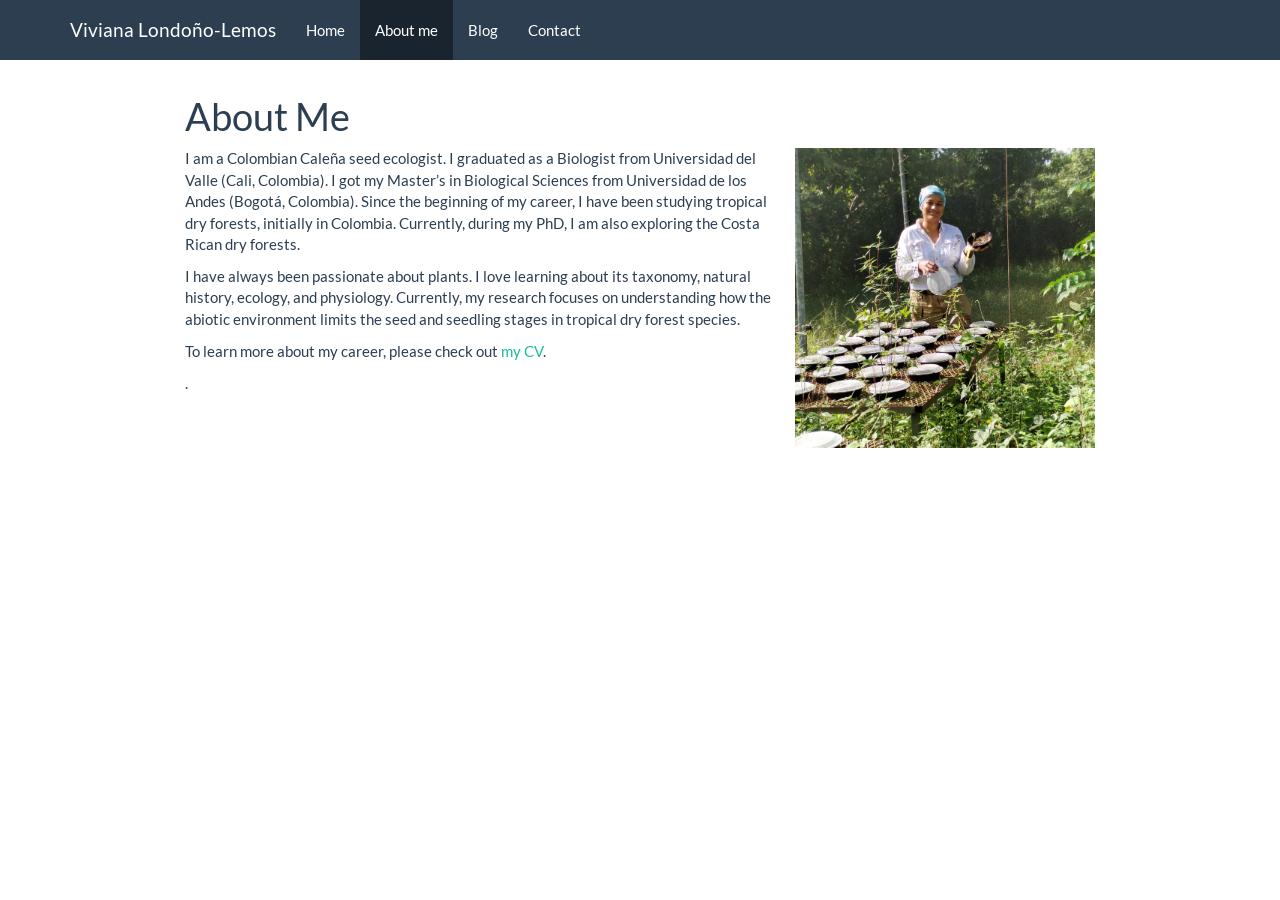
==== commit cfc7bb4c: "Add files via upload Update sept2025 1" ====
--- a/about.html
+++ b/about.html
@@ -13,7 +13,7 @@
 
 <title>About Me</title>
 
-<script src="site_libs/header-attrs-2.25/header-attrs.js"></script>
+<script src="site_libs/header-attrs-2.29/header-attrs.js"></script>
 <script src="site_libs/jquery-3.6.0/jquery-3.6.0.min.js"></script>
 <meta name="viewport" content="width=device-width, initial-scale=1" />
 <link href="site_libs/bootstrap-3.3.5/css/flatly.min.css" rel="stylesheet" />
@@ -260,17 +260,17 @@
 
 
 <p><img src="wimages/v17.jpeg" alt="With the soil seed bank samples in Estación Experimental Horizones, Costa Rica. Photo by Daniel Pérez" width="300" style="float: right; margin-left: 10px;"/></p>
-<p>I am a Colombian seed ecologist. I graduated as a Biologist from
-Universidad del Valle (Cali, Colombia) and got my Master’s in Biological
-Sciences from Universidad de los Andes (Bogotá, Colombia). Since the
-beginning of my career, I have been studying tropical dry forests,
-initially in Colombia, and currently, during my PhD, I am also exploring
-the Costa Rican dry forests.</p>
+<p>I am a Colombian Caleña seed ecologist. I graduated as a Biologist
+from Universidad del Valle (Cali, Colombia). I got my Master’s in
+Biological Sciences from Universidad de los Andes (Bogotá, Colombia).
+Since the beginning of my career, I have been studying tropical dry
+forests, initially in Colombia. Currently, during my PhD, I am also
+exploring the Costa Rican dry forests.</p>
 <p>I have always been passionate about plants. I love learning about its
 taxonomy, natural history, ecology, and physiology. Currently, my
 research focuses on understanding how the abiotic environment limits the
-seed and seeding stages in tropical dry forest species.</p>
-<p>If you want to learn more about my career, please check out <a
+seed and seedling stages in tropical dry forest species.</p>
+<p>To learn more about my career, please check out <a
 href="pdfiles/CV_VLL.pdf">my CV</a>.</p>
 <p>.</p>
 
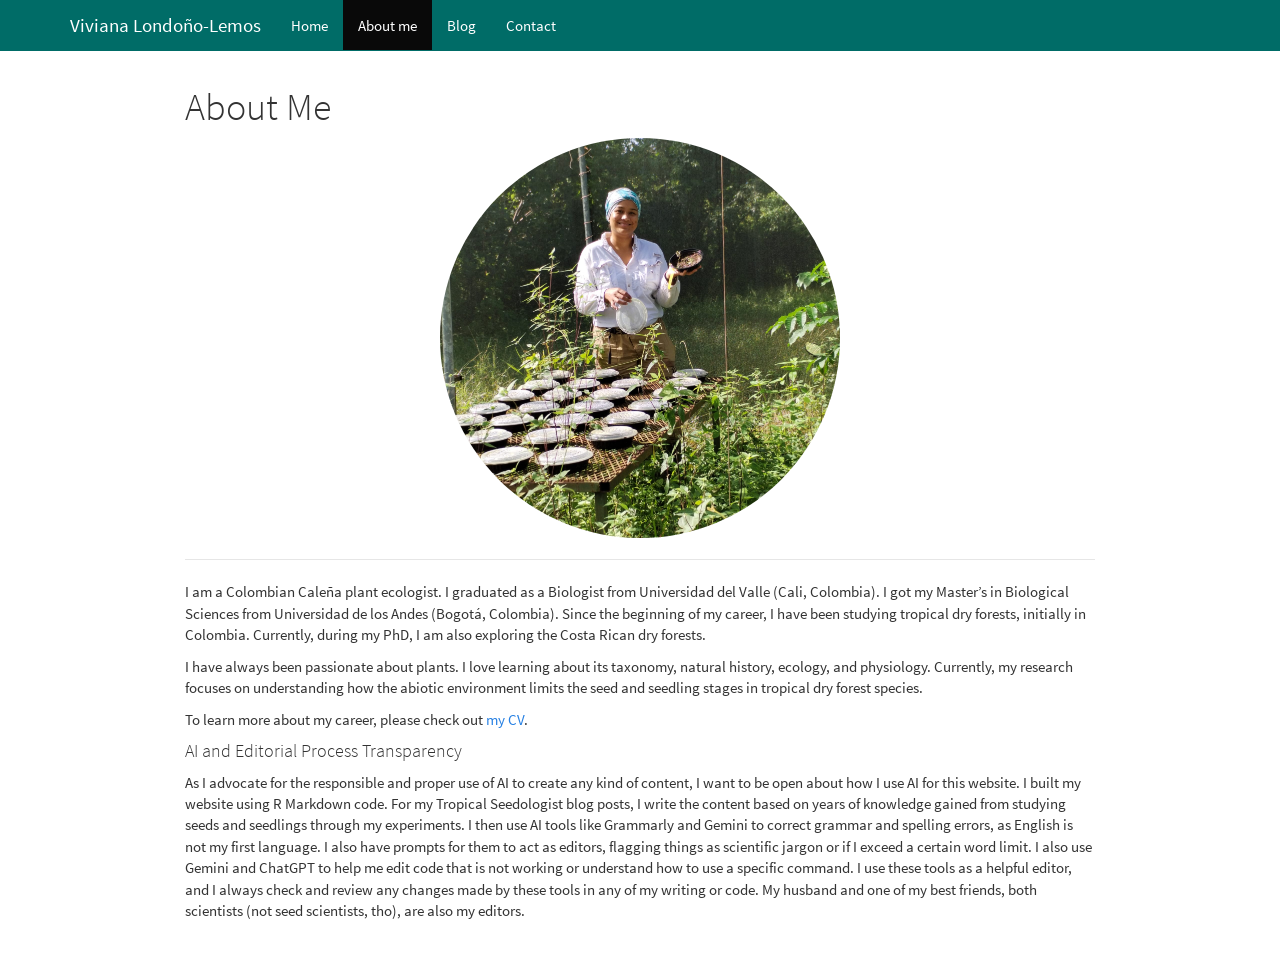
==== commit 7e0b4940: "Add files via upload" ====
--- a/about.html
+++ b/about.html
@@ -16,7 +16,7 @@
 <script src="site_libs/header-attrs-2.29/header-attrs.js"></script>
 <script src="site_libs/jquery-3.6.0/jquery-3.6.0.min.js"></script>
 <meta name="viewport" content="width=device-width, initial-scale=1" />
-<link href="site_libs/bootstrap-3.3.5/css/flatly.min.css" rel="stylesheet" />
+<link href="site_libs/bootstrap-3.3.5/css/cosmo.min.css" rel="stylesheet" />
 <script src="site_libs/bootstrap-3.3.5/js/bootstrap.min.js"></script>
 <script src="site_libs/bootstrap-3.3.5/shim/html5shiv.min.js"></script>
 <script src="site_libs/bootstrap-3.3.5/shim/respond.min.js"></script>
@@ -46,6 +46,7 @@
 
 
 
+<link rel="stylesheet" href="styles.css" type="text/css" />
 
 
 
@@ -259,8 +260,12 @@
 </div>
 
 
-<p><img src="wimages/v17.jpeg" alt="With the soil seed bank samples in Estación Experimental Horizones, Costa Rica. Photo by Daniel Pérez" width="300" style="float: right; margin-left: 10px;"/></p>
-<p>I am a Colombian Caleña seed ecologist. I graduated as a Biologist
+<div
+style="width: 400px; height: 400px; overflow: hidden; border-radius: 50%; display: block; margin-left: auto; margin-right: auto;">
+<p><img src="wimages/v17.jpeg" alt="With the soil seed bank samples in Estación Experimental Horizones, Costa Rica. Photo by Daniel Pérez" style="width: 100%; height: 100%; object-fit: cover; object-position: center;"/></p>
+</div>
+<hr />
+<p>I am a Colombian Caleña plant ecologist. I graduated as a Biologist
 from Universidad del Valle (Cali, Colombia). I got my Master’s in
 Biological Sciences from Universidad de los Andes (Bogotá, Colombia).
 Since the beginning of my career, I have been studying tropical dry
@@ -272,7 +277,23 @@
 seed and seedling stages in tropical dry forest species.</p>
 <p>To learn more about my career, please check out <a
 href="pdfiles/CV_VLL.pdf">my CV</a>.</p>
-<p>.</p>
+<div id="ai-and-editorial-process-transparency" class="section level4">
+<h4>AI and Editorial Process Transparency</h4>
+<p>As I advocate for the responsible and proper use of AI to create any
+kind of content, I want to be open about how I use AI for this website.
+I built my website using R Markdown code. For my Tropical Seedologist
+blog posts, I write the content based on years of knowledge gained from
+studying seeds and seedlings through my experiments. I then use AI tools
+like Grammarly and Gemini to correct grammar and spelling errors, as
+English is not my first language. I also have prompts for them to act as
+editors, flagging things as scientific jargon or if I exceed a certain
+word limit. I also use Gemini and ChatGPT to help me edit code that is
+not working or understand how to use a specific command. I use these
+tools as a helpful editor, and I always check and review any changes
+made by these tools in any of my writing or code. My husband and one of
+my best friends, both scientists (not seed scientists, tho), are also my
+editors.</p>
+</div>
 
 
 
--- a/site_libs/bootstrap-3.3.5/css/cosmo.min.css
+++ b/site_libs/bootstrap-3.3.5/css/cosmo.min.css
@@ -0,0 +1,30 @@
+@font-face {
+  font-family: 'Source Sans Pro';
+  font-style: normal;
+  font-weight: 300;
+  src: url(fonts/SourceSansProLight.ttf) format('truetype');
+}
+@font-face {
+  font-family: 'Source Sans Pro';
+  font-style: normal;
+  font-weight: 400;
+  src: url(fonts/SourceSansPro.ttf) format('truetype');
+}
+@font-face {
+  font-family: 'Source Sans Pro';
+  font-style: normal;
+  font-weight: 700;
+  src: url(fonts/SourceSansProBold.ttf) format('truetype');
+}
+
+/*!
+ * bootswatch v3.3.6
+ * Homepage: http://bootswatch.com
+ * Copyright 2012-2015 Thomas Park
+ * Licensed under MIT
+ * Based on Bootstrap
+*//*!
+ * Bootstrap v3.3.6 (http://getbootstrap.com)
+ * Copyright 2011-2015 Twitter, Inc.
+ * Licensed under MIT (https://github.com/twbs/bootstrap/blob/master/LICENSE)
+ *//*! normalize.css v3.0.3 | MIT License | github.com/necolas/normalize.css */html{font-family:sans-serif;-ms-text-size-adjust:100%;-webkit-text-size-adjust:100%}body{margin:0}article,aside,details,figcaption,figure,footer,header,hgroup,main,menu,nav,section,summary{display:block}audio,canvas,progress,video{display:inline-block;vertical-align:baseline}audio:not([controls]){display:none;height:0}[hidden],template{display:none}a{background-color:transparent}a:active,a:hover{outline:0}abbr[title]{border-bottom:1px dotted}b,strong{font-weight:bold}dfn{font-style:italic}h1{font-size:2em;margin:0.67em 0}mark{background:#ff0;color:#000}small{font-size:80%}sub,sup{font-size:75%;line-height:0;position:relative;vertical-align:baseline}sup{top:-0.5em}sub{bottom:-0.25em}img{border:0}svg:not(:root){overflow:hidden}figure{margin:1em 40px}hr{-webkit-box-sizing:content-box;-moz-box-sizing:content-box;box-sizing:content-box;height:0}pre{overflow:auto}code,kbd,pre,samp{font-family:monospace, monospace;font-size:1em}button,input,optgroup,select,textarea{color:inherit;font:inherit;margin:0}button{overflow:visible}button,select{text-transform:none}button,html input[type="button"],input[type="reset"],input[type="submit"]{-webkit-appearance:button;cursor:pointer}button[disabled],html input[disabled]{cursor:default}button::-moz-focus-inner,input::-moz-focus-inner{border:0;padding:0}input{line-height:normal}input[type="checkbox"],input[type="radio"]{-webkit-box-sizing:border-box;-moz-box-sizing:border-box;box-sizing:border-box;padding:0}input[type="number"]::-webkit-inner-spin-button,input[type="number"]::-webkit-outer-spin-button{height:auto}input[type="search"]{-webkit-appearance:textfield;-webkit-box-sizing:content-box;-moz-box-sizing:content-box;box-sizing:content-box}input[type="search"]::-webkit-search-cancel-button,input[type="search"]::-webkit-search-decoration{-webkit-appearance:none}fieldset{border:1px solid #c0c0c0;margin:0 2px;padding:0.35em 0.625em 0.75em}legend{border:0;padding:0}textarea{overflow:auto}optgroup{font-weight:bold}table{border-collapse:collapse;border-spacing:0}td,th{padding:0}/*! Source: https://github.com/h5bp/html5-boilerplate/blob/master/src/css/main.css */@media print{*,*:before,*:after{background:transparent !important;color:#000 !important;-webkit-box-shadow:none !important;box-shadow:none !important;text-shadow:none !important}a,a:visited{text-decoration:underline}a[href]:after{content:" (" attr(href) ")"}abbr[title]:after{content:" (" attr(title) ")"}a[href^="#"]:after,a[href^="javascript:"]:after{content:""}pre,blockquote{border:1px solid #999;page-break-inside:avoid}thead{display:table-header-group}tr,img{page-break-inside:avoid}img{max-width:100% !important}p,h2,h3{orphans:3;widows:3}h2,h3{page-break-after:avoid}.navbar{display:none}.btn>.caret,.dropup>.btn>.caret{border-top-color:#000 !important}.label{border:1px solid #000}.table{border-collapse:collapse !important}.table td,.table th{background-color:#fff !important}.table-bordered th,.table-bordered td{border:1px solid #ddd !important}}@font-face{font-family:'Glyphicons Halflings';src:url('../fonts/glyphicons-halflings-regular.eot');src:url('../fonts/glyphicons-halflings-regular.eot?#iefix') format('embedded-opentype'),url('../fonts/glyphicons-halflings-regular.woff') format('woff'),url('../fonts/glyphicons-halflings-regular.ttf') format('truetype'),url('../fonts/glyphicons-halflings-regular.svg#glyphicons_halflingsregular') format('svg')}.glyphicon{position:relative;top:1px;display:inline-block;font-family:'Glyphicons Halflings';font-style:normal;font-weight:normal;line-height:1;-webkit-font-smoothing:antialiased;-moz-osx-font-smoothing:grayscale}.glyphicon-asterisk:before{content:"\002a"}.glyphicon-plus:before{content:"\002b"}.glyphicon-euro:before,.glyphicon-eur:before{content:"\20ac"}.glyphicon-minus:before{content:"\2212"}.glyphicon-cloud:before{content:"\2601"}.glyphicon-envelope:before{content:"\2709"}.glyphicon-pencil:before{content:"\270f"}.glyphicon-glass:before{content:"\e001"}.glyphicon-music:before{content:"\e002"}.glyphicon-search:before{content:"\e003"}.glyphicon-heart:before{content:"\e005"}.glyphicon-star:before{content:"\e006"}.glyphicon-star-empty:before{content:"\e007"}.glyphicon-user:before{content:"\e008"}.glyphicon-film:before{content:"\e009"}.glyphicon-th-large:before{content:"\e010"}.glyphicon-th:before{content:"\e011"}.glyphicon-th-list:before{content:"\e012"}.glyphicon-ok:before{content:"\e013"}.glyphicon-remove:before{content:"\e014"}.glyphicon-zoom-in:before{content:"\e015"}.glyphicon-zoom-out:before{content:"\e016"}.glyphicon-off:before{content:"\e017"}.glyphicon-signal:before{content:"\e018"}.glyphicon-cog:before{content:"\e019"}.glyphicon-trash:before{content:"\e020"}.glyphicon-home:before{content:"\e021"}.glyphicon-file:before{content:"\e022"}.glyphicon-time:before{content:"\e023"}.glyphicon-road:before{content:"\e024"}.glyphicon-download-alt:before{content:"\e025"}.glyphicon-download:before{content:"\e026"}.glyphicon-upload:before{content:"\e027"}.glyphicon-inbox:before{content:"\e028"}.glyphicon-play-circle:before{content:"\e029"}.glyphicon-repeat:before{content:"\e030"}.glyphicon-refresh:before{content:"\e031"}.glyphicon-list-alt:before{content:"\e032"}.glyphicon-lock:before{content:"\e033"}.glyphicon-flag:before{content:"\e034"}.glyphicon-headphones:before{content:"\e035"}.glyphicon-volume-off:before{content:"\e036"}.glyphicon-volume-down:before{content:"\e037"}.glyphicon-volume-up:before{content:"\e038"}.glyphicon-qrcode:before{content:"\e039"}.glyphicon-barcode:before{content:"\e040"}.glyphicon-tag:before{content:"\e041"}.glyphicon-tags:before{content:"\e042"}.glyphicon-book:before{content:"\e043"}.glyphicon-bookmark:before{content:"\e044"}.glyphicon-print:before{content:"\e045"}.glyphicon-camera:before{content:"\e046"}.glyphicon-font:before{content:"\e047"}.glyphicon-bold:before{content:"\e048"}.glyphicon-italic:before{content:"\e049"}.glyphicon-text-height:before{content:"\e050"}.glyphicon-text-width:before{content:"\e051"}.glyphicon-align-left:before{content:"\e052"}.glyphicon-align-center:before{content:"\e053"}.glyphicon-align-right:before{content:"\e054"}.glyphicon-align-justify:before{content:"\e055"}.glyphicon-list:before{content:"\e056"}.glyphicon-indent-left:before{content:"\e057"}.glyphicon-indent-right:before{content:"\e058"}.glyphicon-facetime-video:before{content:"\e059"}.glyphicon-picture:before{content:"\e060"}.glyphicon-map-marker:before{content:"\e062"}.glyphicon-adjust:before{content:"\e063"}.glyphicon-tint:before{content:"\e064"}.glyphicon-edit:before{content:"\e065"}.glyphicon-share:before{content:"\e066"}.glyphicon-check:before{content:"\e067"}.glyphicon-move:before{content:"\e068"}.glyphicon-step-backward:before{content:"\e069"}.glyphicon-fast-backward:before{content:"\e070"}.glyphicon-backward:before{content:"\e071"}.glyphicon-play:before{content:"\e072"}.glyphicon-pause:before{content:"\e073"}.glyphicon-stop:before{content:"\e074"}.glyphicon-forward:before{content:"\e075"}.glyphicon-fast-forward:before{content:"\e076"}.glyphicon-step-forward:before{content:"\e077"}.glyphicon-eject:before{content:"\e078"}.glyphicon-chevron-left:before{content:"\e079"}.glyphicon-chevron-right:before{content:"\e080"}.glyphicon-plus-sign:before{content:"\e081"}.glyphicon-minus-sign:before{content:"\e082"}.glyphicon-remove-sign:before{content:"\e083"}.glyphicon-ok-sign:before{content:"\e084"}.glyphicon-question-sign:before{content:"\e085"}.glyphicon-info-sign:before{content:"\e086"}.glyphicon-screenshot:before{content:"\e087"}.glyphicon-remove-circle:before{content:"\e088"}.glyphicon-ok-circle:before{content:"\e089"}.glyphicon-ban-circle:before{content:"\e090"}.glyphicon-arrow-left:before{content:"\e091"}.glyphicon-arrow-right:before{content:"\e092"}.glyphicon-arrow-up:before{content:"\e093"}.glyphicon-arrow-down:before{content:"\e094"}.glyphicon-share-alt:before{content:"\e095"}.glyphicon-resize-full:before{content:"\e096"}.glyphicon-resize-small:before{content:"\e097"}.glyphicon-exclamation-sign:before{content:"\e101"}.glyphicon-gift:before{content:"\e102"}.glyphicon-leaf:before{content:"\e103"}.glyphicon-fire:before{content:"\e104"}.glyphicon-eye-open:before{content:"\e105"}.glyphicon-eye-close:before{content:"\e106"}.glyphicon-warning-sign:before{content:"\e107"}.glyphicon-plane:before{content:"\e108"}.glyphicon-calendar:before{content:"\e109"}.glyphicon-random:before{content:"\e110"}.glyphicon-comment:before{content:"\e111"}.glyphicon-magnet:before{content:"\e112"}.glyphicon-chevron-up:before{content:"\e113"}.glyphicon-chevron-down:before{content:"\e114"}.glyphicon-retweet:before{content:"\e115"}.glyphicon-shopping-cart:before{content:"\e116"}.glyphicon-folder-close:before{content:"\e117"}.glyphicon-folder-open:before{content:"\e118"}.glyphicon-resize-vertical:before{content:"\e119"}.glyphicon-resize-horizontal:before{content:"\e120"}.glyphicon-hdd:before{content:"\e121"}.glyphicon-bullhorn:before{content:"\e122"}.glyphicon-bell:before{content:"\e123"}.glyphicon-certificate:before{content:"\e124"}.glyphicon-thumbs-up:before{content:"\e125"}.glyphicon-thumbs-down:before{content:"\e126"}.glyphicon-hand-right:before{content:"\e127"}.glyphicon-hand-left:before{content:"\e128"}.glyphicon-hand-up:before{content:"\e129"}.glyphicon-hand-down:before{content:"\e130"}.glyphicon-circle-arrow-right:before{content:"\e131"}.glyphicon-circle-arrow-left:before{content:"\e132"}.glyphicon-circle-arrow-up:before{content:"\e133"}.glyphicon-circle-arrow-down:before{content:"\e134"}.glyphicon-globe:before{content:"\e135"}.glyphicon-wrench:before{content:"\e136"}.glyphicon-tasks:before{content:"\e137"}.glyphicon-filter:before{content:"\e138"}.glyphicon-briefcase:before{content:"\e139"}.glyphicon-fullscreen:before{content:"\e140"}.glyphicon-dashboard:before{content:"\e141"}.glyphicon-paperclip:before{content:"\e142"}.glyphicon-heart-empty:before{content:"\e143"}.glyphicon-link:before{content:"\e144"}.glyphicon-phone:before{content:"\e145"}.glyphicon-pushpin:before{content:"\e146"}.glyphicon-usd:before{content:"\e148"}.glyphicon-gbp:before{content:"\e149"}.glyphicon-sort:before{content:"\e150"}.glyphicon-sort-by-alphabet:before{content:"\e151"}.glyphicon-sort-by-alphabet-alt:before{content:"\e152"}.glyphicon-sort-by-order:before{content:"\e153"}.glyphicon-sort-by-order-alt:before{content:"\e154"}.glyphicon-sort-by-attributes:before{content:"\e155"}.glyphicon-sort-by-attributes-alt:before{content:"\e156"}.glyphicon-unchecked:before{content:"\e157"}.glyphicon-expand:before{content:"\e158"}.glyphicon-collapse-down:before{content:"\e159"}.glyphicon-collapse-up:before{content:"\e160"}.glyphicon-log-in:before{content:"\e161"}.glyphicon-flash:before{content:"\e162"}.glyphicon-log-out:before{content:"\e163"}.glyphicon-new-window:before{content:"\e164"}.glyphicon-record:before{content:"\e165"}.glyphicon-save:before{content:"\e166"}.glyphicon-open:before{content:"\e167"}.glyphicon-saved:before{content:"\e168"}.glyphicon-import:before{content:"\e169"}.glyphicon-export:before{content:"\e170"}.glyphicon-send:before{content:"\e171"}.glyphicon-floppy-disk:before{content:"\e172"}.glyphicon-floppy-saved:before{content:"\e173"}.glyphicon-floppy-remove:before{content:"\e174"}.glyphicon-floppy-save:before{content:"\e175"}.glyphicon-floppy-open:before{content:"\e176"}.glyphicon-credit-card:before{content:"\e177"}.glyphicon-transfer:before{content:"\e178"}.glyphicon-cutlery:before{content:"\e179"}.glyphicon-header:before{content:"\e180"}.glyphicon-compressed:before{content:"\e181"}.glyphicon-earphone:before{content:"\e182"}.glyphicon-phone-alt:before{content:"\e183"}.glyphicon-tower:before{content:"\e184"}.glyphicon-stats:before{content:"\e185"}.glyphicon-sd-video:before{content:"\e186"}.glyphicon-hd-video:before{content:"\e187"}.glyphicon-subtitles:before{content:"\e188"}.glyphicon-sound-stereo:before{content:"\e189"}.glyphicon-sound-dolby:before{content:"\e190"}.glyphicon-sound-5-1:before{content:"\e191"}.glyphicon-sound-6-1:before{content:"\e192"}.glyphicon-sound-7-1:before{content:"\e193"}.glyphicon-copyright-mark:before{content:"\e194"}.glyphicon-registration-mark:before{content:"\e195"}.glyphicon-cloud-download:before{content:"\e197"}.glyphicon-cloud-upload:before{content:"\e198"}.glyphicon-tree-conifer:before{content:"\e199"}.glyphicon-tree-deciduous:before{content:"\e200"}.glyphicon-cd:before{content:"\e201"}.glyphicon-save-file:before{content:"\e202"}.glyphicon-open-file:before{content:"\e203"}.glyphicon-level-up:before{content:"\e204"}.glyphicon-copy:before{content:"\e205"}.glyphicon-paste:before{content:"\e206"}.glyphicon-alert:before{content:"\e209"}.glyphicon-equalizer:before{content:"\e210"}.glyphicon-king:before{content:"\e211"}.glyphicon-queen:before{content:"\e212"}.glyphicon-pawn:before{content:"\e213"}.glyphicon-bishop:before{content:"\e214"}.glyphicon-knight:before{content:"\e215"}.glyphicon-baby-formula:before{content:"\e216"}.glyphicon-tent:before{content:"\26fa"}.glyphicon-blackboard:before{content:"\e218"}.glyphicon-bed:before{content:"\e219"}.glyphicon-apple:before{content:"\f8ff"}.glyphicon-erase:before{content:"\e221"}.glyphicon-hourglass:before{content:"\231b"}.glyphicon-lamp:before{content:"\e223"}.glyphicon-duplicate:before{content:"\e224"}.glyphicon-piggy-bank:before{content:"\e225"}.glyphicon-scissors:before{content:"\e226"}.glyphicon-bitcoin:before{content:"\e227"}.glyphicon-btc:before{content:"\e227"}.glyphicon-xbt:before{content:"\e227"}.glyphicon-yen:before{content:"\00a5"}.glyphicon-jpy:before{content:"\00a5"}.glyphicon-ruble:before{content:"\20bd"}.glyphicon-rub:before{content:"\20bd"}.glyphicon-scale:before{content:"\e230"}.glyphicon-ice-lolly:before{content:"\e231"}.glyphicon-ice-lolly-tasted:before{content:"\e232"}.glyphicon-education:before{content:"\e233"}.glyphicon-option-horizontal:before{content:"\e234"}.glyphicon-option-vertical:before{content:"\e235"}.glyphicon-menu-hamburger:before{content:"\e236"}.glyphicon-modal-window:before{content:"\e237"}.glyphicon-oil:before{content:"\e238"}.glyphicon-grain:before{content:"\e239"}.glyphicon-sunglasses:before{content:"\e240"}.glyphicon-text-size:before{content:"\e241"}.glyphicon-text-color:before{content:"\e242"}.glyphicon-text-background:before{content:"\e243"}.glyphicon-object-align-top:before{content:"\e244"}.glyphicon-object-align-bottom:before{content:"\e245"}.glyphicon-object-align-horizontal:before{content:"\e246"}.glyphicon-object-align-left:before{content:"\e247"}.glyphicon-object-align-vertical:before{content:"\e248"}.glyphicon-object-align-right:before{content:"\e249"}.glyphicon-triangle-right:before{content:"\e250"}.glyphicon-triangle-left:before{content:"\e251"}.glyphicon-triangle-bottom:before{content:"\e252"}.glyphicon-triangle-top:before{content:"\e253"}.glyphicon-console:before{content:"\e254"}.glyphicon-superscript:before{content:"\e255"}.glyphicon-subscript:before{content:"\e256"}.glyphicon-menu-left:before{content:"\e257"}.glyphicon-menu-right:before{content:"\e258"}.glyphicon-menu-down:before{content:"\e259"}.glyphicon-menu-up:before{content:"\e260"}*{-webkit-box-sizing:border-box;-moz-box-sizing:border-box;box-sizing:border-box}*:before,*:after{-webkit-box-sizing:border-box;-moz-box-sizing:border-box;box-sizing:border-box}html{font-size:10px;-webkit-tap-highlight-color:rgba(0,0,0,0)}body{font-family:"Source Sans Pro",Calibri,Candara,Arial,sans-serif;font-size:15px;line-height:1.42857143;color:#333333;background-color:#ffffff}input,button,select,textarea{font-family:inherit;font-size:inherit;line-height:inherit}a{color:#2780e3;text-decoration:none}a:hover,a:focus{color:#165ba8;text-decoration:underline}a:focus{outline:thin dotted;outline:5px auto -webkit-focus-ring-color;outline-offset:-2px}figure{margin:0}img{vertical-align:middle}.img-responsive,.thumbnail>img,.thumbnail a>img,.carousel-inner>.item>img,.carousel-inner>.item>a>img{display:block;max-width:100%;height:auto}.img-rounded{border-radius:0}.img-thumbnail{padding:4px;line-height:1.42857143;background-color:#ffffff;border:1px solid #dddddd;border-radius:0;-webkit-transition:all .2s ease-in-out;-o-transition:all .2s ease-in-out;transition:all .2s ease-in-out;display:inline-block;max-width:100%;height:auto}.img-circle{border-radius:50%}hr{margin-top:21px;margin-bottom:21px;border:0;border-top:1px solid #e6e6e6}.sr-only{position:absolute;width:1px;height:1px;margin:-1px;padding:0;overflow:hidden;clip:rect(0, 0, 0, 0);border:0}.sr-only-focusable:active,.sr-only-focusable:focus{position:static;width:auto;height:auto;margin:0;overflow:visible;clip:auto}[role="button"]{cursor:pointer}h1,h2,h3,h4,h5,h6,.h1,.h2,.h3,.h4,.h5,.h6{font-family:"Source Sans Pro",Calibri,Candara,Arial,sans-serif;font-weight:300;line-height:1.1;color:inherit}h1 small,h2 small,h3 small,h4 small,h5 small,h6 small,.h1 small,.h2 small,.h3 small,.h4 small,.h5 small,.h6 small,h1 .small,h2 .small,h3 .small,h4 .small,h5 .small,h6 .small,.h1 .small,.h2 .small,.h3 .small,.h4 .small,.h5 .small,.h6 .small{font-weight:normal;line-height:1;color:#999999}h1,.h1,h2,.h2,h3,.h3{margin-top:21px;margin-bottom:10.5px}h1 small,.h1 small,h2 small,.h2 small,h3 small,.h3 small,h1 .small,.h1 .small,h2 .small,.h2 .small,h3 .small,.h3 .small{font-size:65%}h4,.h4,h5,.h5,h6,.h6{margin-top:10.5px;margin-bottom:10.5px}h4 small,.h4 small,h5 small,.h5 small,h6 small,.h6 small,h4 .small,.h4 .small,h5 .small,.h5 .small,h6 .small,.h6 .small{font-size:75%}h1,.h1{font-size:39px}h2,.h2{font-size:32px}h3,.h3{font-size:26px}h4,.h4{font-size:19px}h5,.h5{font-size:15px}h6,.h6{font-size:13px}p{margin:0 0 10.5px}.lead{margin-bottom:21px;font-size:17px;font-weight:300;line-height:1.4}@media (min-width:768px){.lead{font-size:22.5px}}small,.small{font-size:86%}mark,.mark{background-color:#ff7518;padding:.2em}.text-left{text-align:left}.text-right{text-align:right}.text-center{text-align:center}.text-justify{text-align:justify}.text-nowrap{white-space:nowrap}.text-lowercase{text-transform:lowercase}.text-uppercase{text-transform:uppercase}.text-capitalize{text-transform:capitalize}.text-muted{color:#999999}.text-primary{color:#2780e3}a.text-primary:hover,a.text-primary:focus{color:#1967be}.text-success{color:#ffffff}a.text-success:hover,a.text-success:focus{color:#e6e6e6}.text-info{color:#ffffff}a.text-info:hover,a.text-info:focus{color:#e6e6e6}.text-warning{color:#ffffff}a.text-warning:hover,a.text-warning:focus{color:#e6e6e6}.text-danger{color:#ffffff}a.text-danger:hover,a.text-danger:focus{color:#e6e6e6}.bg-primary{color:#fff;background-color:#2780e3}a.bg-primary:hover,a.bg-primary:focus{background-color:#1967be}.bg-success{background-color:#3fb618}a.bg-success:hover,a.bg-success:focus{background-color:#2f8912}.bg-info{background-color:#9954bb}a.bg-info:hover,a.bg-info:focus{background-color:#7e3f9d}.bg-warning{background-color:#ff7518}a.bg-warning:hover,a.bg-warning:focus{background-color:#e45c00}.bg-danger{background-color:#ff0039}a.bg-danger:hover,a.bg-danger:focus{background-color:#cc002e}.page-header{padding-bottom:9.5px;margin:42px 0 21px;border-bottom:1px solid #e6e6e6}ul,ol{margin-top:0;margin-bottom:10.5px}ul ul,ol ul,ul ol,ol ol{margin-bottom:0}.list-unstyled{padding-left:0;list-style:none}.list-inline{padding-left:0;list-style:none;margin-left:-5px}.list-inline>li{display:inline-block;padding-left:5px;padding-right:5px}dl{margin-top:0;margin-bottom:21px}dt,dd{line-height:1.42857143}dt{font-weight:bold}dd{margin-left:0}@media (min-width:768px){.dl-horizontal dt{float:left;width:160px;clear:left;text-align:right;overflow:hidden;text-overflow:ellipsis;white-space:nowrap}.dl-horizontal dd{margin-left:180px}}abbr[title],abbr[data-original-title]{cursor:help;border-bottom:1px dotted #999999}.initialism{font-size:90%;text-transform:uppercase}blockquote{padding:10.5px 21px;margin:0 0 21px;font-size:18.75px;border-left:5px solid #e6e6e6}blockquote p:last-child,blockquote ul:last-child,blockquote ol:last-child{margin-bottom:0}blockquote footer,blockquote small,blockquote .small{display:block;font-size:80%;line-height:1.42857143;color:#999999}blockquote footer:before,blockquote small:before,blockquote .small:before{content:'\2014 \00A0'}.blockquote-reverse,blockquote.pull-right{padding-right:15px;padding-left:0;border-right:5px solid #e6e6e6;border-left:0;text-align:right}.blockquote-reverse footer:before,blockquote.pull-right footer:before,.blockquote-reverse small:before,blockquote.pull-right small:before,.blockquote-reverse .small:before,blockquote.pull-right .small:before{content:''}.blockquote-reverse footer:after,blockquote.pull-right footer:after,.blockquote-reverse small:after,blockquote.pull-right small:after,.blockquote-reverse .small:after,blockquote.pull-right .small:after{content:'\00A0 \2014'}address{margin-bottom:21px;font-style:normal;line-height:1.42857143}code,kbd,pre,samp{font-family:monospace}code{padding:2px 4px;font-size:90%;color:#c7254e;background-color:#f9f2f4;border-radius:0}kbd{padding:2px 4px;font-size:90%;color:#ffffff;background-color:#333333;border-radius:0;-webkit-box-shadow:inset 0 -1px 0 rgba(0,0,0,0.25);box-shadow:inset 0 -1px 0 rgba(0,0,0,0.25)}kbd kbd{padding:0;font-size:100%;font-weight:bold;-webkit-box-shadow:none;box-shadow:none}pre{display:block;padding:10px;margin:0 0 10.5px;font-size:14px;line-height:1.42857143;word-break:break-all;word-wrap:break-word;color:#333333;background-color:#f5f5f5;border:1px solid #cccccc;border-radius:0}pre code{padding:0;font-size:inherit;color:inherit;white-space:pre-wrap;background-color:transparent;border-radius:0}.pre-scrollable{max-height:340px;overflow-y:scroll}.container{margin-right:auto;margin-left:auto;padding-left:15px;padding-right:15px}@media (min-width:768px){.container{width:750px}}@media (min-width:992px){.container{width:970px}}@media (min-width:1200px){.container{width:1170px}}.container-fluid{margin-right:auto;margin-left:auto;padding-left:15px;padding-right:15px}.row{margin-left:-15px;margin-right:-15px}.col-xs-1,.col-sm-1,.col-md-1,.col-lg-1,.col-xs-2,.col-sm-2,.col-md-2,.col-lg-2,.col-xs-3,.col-sm-3,.col-md-3,.col-lg-3,.col-xs-4,.col-sm-4,.col-md-4,.col-lg-4,.col-xs-5,.col-sm-5,.col-md-5,.col-lg-5,.col-xs-6,.col-sm-6,.col-md-6,.col-lg-6,.col-xs-7,.col-sm-7,.col-md-7,.col-lg-7,.col-xs-8,.col-sm-8,.col-md-8,.col-lg-8,.col-xs-9,.col-sm-9,.col-md-9,.col-lg-9,.col-xs-10,.col-sm-10,.col-md-10,.col-lg-10,.col-xs-11,.col-sm-11,.col-md-11,.col-lg-11,.col-xs-12,.col-sm-12,.col-md-12,.col-lg-12{position:relative;min-height:1px;padding-left:15px;padding-right:15px}.col-xs-1,.col-xs-2,.col-xs-3,.col-xs-4,.col-xs-5,.col-xs-6,.col-xs-7,.col-xs-8,.col-xs-9,.col-xs-10,.col-xs-11,.col-xs-12{float:left}.col-xs-12{width:100%}.col-xs-11{width:91.66666667%}.col-xs-10{width:83.33333333%}.col-xs-9{width:75%}.col-xs-8{width:66.66666667%}.col-xs-7{width:58.33333333%}.col-xs-6{width:50%}.col-xs-5{width:41.66666667%}.col-xs-4{width:33.33333333%}.col-xs-3{width:25%}.col-xs-2{width:16.66666667%}.col-xs-1{width:8.33333333%}.col-xs-pull-12{right:100%}.col-xs-pull-11{right:91.66666667%}.col-xs-pull-10{right:83.33333333%}.col-xs-pull-9{right:75%}.col-xs-pull-8{right:66.66666667%}.col-xs-pull-7{right:58.33333333%}.col-xs-pull-6{right:50%}.col-xs-pull-5{right:41.66666667%}.col-xs-pull-4{right:33.33333333%}.col-xs-pull-3{right:25%}.col-xs-pull-2{right:16.66666667%}.col-xs-pull-1{right:8.33333333%}.col-xs-pull-0{right:auto}.col-xs-push-12{left:100%}.col-xs-push-11{left:91.66666667%}.col-xs-push-10{left:83.33333333%}.col-xs-push-9{left:75%}.col-xs-push-8{left:66.66666667%}.col-xs-push-7{left:58.33333333%}.col-xs-push-6{left:50%}.col-xs-push-5{left:41.66666667%}.col-xs-push-4{left:33.33333333%}.col-xs-push-3{left:25%}.col-xs-push-2{left:16.66666667%}.col-xs-push-1{left:8.33333333%}.col-xs-push-0{left:auto}.col-xs-offset-12{margin-left:100%}.col-xs-offset-11{margin-left:91.66666667%}.col-xs-offset-10{margin-left:83.33333333%}.col-xs-offset-9{margin-left:75%}.col-xs-offset-8{margin-left:66.66666667%}.col-xs-offset-7{margin-left:58.33333333%}.col-xs-offset-6{margin-left:50%}.col-xs-offset-5{margin-left:41.66666667%}.col-xs-offset-4{margin-left:33.33333333%}.col-xs-offset-3{margin-left:25%}.col-xs-offset-2{margin-left:16.66666667%}.col-xs-offset-1{margin-left:8.33333333%}.col-xs-offset-0{margin-left:0%}@media (min-width:768px){.col-sm-1,.col-sm-2,.col-sm-3,.col-sm-4,.col-sm-5,.col-sm-6,.col-sm-7,.col-sm-8,.col-sm-9,.col-sm-10,.col-sm-11,.col-sm-12{float:left}.col-sm-12{width:100%}.col-sm-11{width:91.66666667%}.col-sm-10{width:83.33333333%}.col-sm-9{width:75%}.col-sm-8{width:66.66666667%}.col-sm-7{width:58.33333333%}.col-sm-6{width:50%}.col-sm-5{width:41.66666667%}.col-sm-4{width:33.33333333%}.col-sm-3{width:25%}.col-sm-2{width:16.66666667%}.col-sm-1{width:8.33333333%}.col-sm-pull-12{right:100%}.col-sm-pull-11{right:91.66666667%}.col-sm-pull-10{right:83.33333333%}.col-sm-pull-9{right:75%}.col-sm-pull-8{right:66.66666667%}.col-sm-pull-7{right:58.33333333%}.col-sm-pull-6{right:50%}.col-sm-pull-5{right:41.66666667%}.col-sm-pull-4{right:33.33333333%}.col-sm-pull-3{right:25%}.col-sm-pull-2{right:16.66666667%}.col-sm-pull-1{right:8.33333333%}.col-sm-pull-0{right:auto}.col-sm-push-12{left:100%}.col-sm-push-11{left:91.66666667%}.col-sm-push-10{left:83.33333333%}.col-sm-push-9{left:75%}.col-sm-push-8{left:66.66666667%}.col-sm-push-7{left:58.33333333%}.col-sm-push-6{left:50%}.col-sm-push-5{left:41.66666667%}.col-sm-push-4{left:33.33333333%}.col-sm-push-3{left:25%}.col-sm-push-2{left:16.66666667%}.col-sm-push-1{left:8.33333333%}.col-sm-push-0{left:auto}.col-sm-offset-12{margin-left:100%}.col-sm-offset-11{margin-left:91.66666667%}.col-sm-offset-10{margin-left:83.33333333%}.col-sm-offset-9{margin-left:75%}.col-sm-offset-8{margin-left:66.66666667%}.col-sm-offset-7{margin-left:58.33333333%}.col-sm-offset-6{margin-left:50%}.col-sm-offset-5{margin-left:41.66666667%}.col-sm-offset-4{margin-left:33.33333333%}.col-sm-offset-3{margin-left:25%}.col-sm-offset-2{margin-left:16.66666667%}.col-sm-offset-1{margin-left:8.33333333%}.col-sm-offset-0{margin-left:0%}}@media (min-width:992px){.col-md-1,.col-md-2,.col-md-3,.col-md-4,.col-md-5,.col-md-6,.col-md-7,.col-md-8,.col-md-9,.col-md-10,.col-md-11,.col-md-12{float:left}.col-md-12{width:100%}.col-md-11{width:91.66666667%}.col-md-10{width:83.33333333%}.col-md-9{width:75%}.col-md-8{width:66.66666667%}.col-md-7{width:58.33333333%}.col-md-6{width:50%}.col-md-5{width:41.66666667%}.col-md-4{width:33.33333333%}.col-md-3{width:25%}.col-md-2{width:16.66666667%}.col-md-1{width:8.33333333%}.col-md-pull-12{right:100%}.col-md-pull-11{right:91.66666667%}.col-md-pull-10{right:83.33333333%}.col-md-pull-9{right:75%}.col-md-pull-8{right:66.66666667%}.col-md-pull-7{right:58.33333333%}.col-md-pull-6{right:50%}.col-md-pull-5{right:41.66666667%}.col-md-pull-4{right:33.33333333%}.col-md-pull-3{right:25%}.col-md-pull-2{right:16.66666667%}.col-md-pull-1{right:8.33333333%}.col-md-pull-0{right:auto}.col-md-push-12{left:100%}.col-md-push-11{left:91.66666667%}.col-md-push-10{left:83.33333333%}.col-md-push-9{left:75%}.col-md-push-8{left:66.66666667%}.col-md-push-7{left:58.33333333%}.col-md-push-6{left:50%}.col-md-push-5{left:41.66666667%}.col-md-push-4{left:33.33333333%}.col-md-push-3{left:25%}.col-md-push-2{left:16.66666667%}.col-md-push-1{left:8.33333333%}.col-md-push-0{left:auto}.col-md-offset-12{margin-left:100%}.col-md-offset-11{margin-left:91.66666667%}.col-md-offset-10{margin-left:83.33333333%}.col-md-offset-9{margin-left:75%}.col-md-offset-8{margin-left:66.66666667%}.col-md-offset-7{margin-left:58.33333333%}.col-md-offset-6{margin-left:50%}.col-md-offset-5{margin-left:41.66666667%}.col-md-offset-4{margin-left:33.33333333%}.col-md-offset-3{margin-left:25%}.col-md-offset-2{margin-left:16.66666667%}.col-md-offset-1{margin-left:8.33333333%}.col-md-offset-0{margin-left:0%}}@media (min-width:1200px){.col-lg-1,.col-lg-2,.col-lg-3,.col-lg-4,.col-lg-5,.col-lg-6,.col-lg-7,.col-lg-8,.col-lg-9,.col-lg-10,.col-lg-11,.col-lg-12{float:left}.col-lg-12{width:100%}.col-lg-11{width:91.66666667%}.col-lg-10{width:83.33333333%}.col-lg-9{width:75%}.col-lg-8{width:66.66666667%}.col-lg-7{width:58.33333333%}.col-lg-6{width:50%}.col-lg-5{width:41.66666667%}.col-lg-4{width:33.33333333%}.col-lg-3{width:25%}.col-lg-2{width:16.66666667%}.col-lg-1{width:8.33333333%}.col-lg-pull-12{right:100%}.col-lg-pull-11{right:91.66666667%}.col-lg-pull-10{right:83.33333333%}.col-lg-pull-9{right:75%}.col-lg-pull-8{right:66.66666667%}.col-lg-pull-7{right:58.33333333%}.col-lg-pull-6{right:50%}.col-lg-pull-5{right:41.66666667%}.col-lg-pull-4{right:33.33333333%}.col-lg-pull-3{right:25%}.col-lg-pull-2{right:16.66666667%}.col-lg-pull-1{right:8.33333333%}.col-lg-pull-0{right:auto}.col-lg-push-12{left:100%}.col-lg-push-11{left:91.66666667%}.col-lg-push-10{left:83.33333333%}.col-lg-push-9{left:75%}.col-lg-push-8{left:66.66666667%}.col-lg-push-7{left:58.33333333%}.col-lg-push-6{left:50%}.col-lg-push-5{left:41.66666667%}.col-lg-push-4{left:33.33333333%}.col-lg-push-3{left:25%}.col-lg-push-2{left:16.66666667%}.col-lg-push-1{left:8.33333333%}.col-lg-push-0{left:auto}.col-lg-offset-12{margin-left:100%}.col-lg-offset-11{margin-left:91.66666667%}.col-lg-offset-10{margin-left:83.33333333%}.col-lg-offset-9{margin-left:75%}.col-lg-offset-8{margin-left:66.66666667%}.col-lg-offset-7{margin-left:58.33333333%}.col-lg-offset-6{margin-left:50%}.col-lg-offset-5{margin-left:41.66666667%}.col-lg-offset-4{margin-left:33.33333333%}.col-lg-offset-3{margin-left:25%}.col-lg-offset-2{margin-left:16.66666667%}.col-lg-offset-1{margin-left:8.33333333%}.col-lg-offset-0{margin-left:0%}}table{background-color:transparent}caption{padding-top:8px;padding-bottom:8px;color:#999999;text-align:left}th{}.table{width:100%;max-width:100%;margin-bottom:21px}.table>thead>tr>th,.table>tbody>tr>th,.table>tfoot>tr>th,.table>thead>tr>td,.table>tbody>tr>td,.table>tfoot>tr>td{padding:8px;line-height:1.42857143;vertical-align:top;border-top:1px solid #dddddd}.table>thead>tr>th{vertical-align:bottom;border-bottom:2px solid #dddddd}.table>caption+thead>tr:first-child>th,.table>colgroup+thead>tr:first-child>th,.table>thead:first-child>tr:first-child>th,.table>caption+thead>tr:first-child>td,.table>colgroup+thead>tr:first-child>td,.table>thead:first-child>tr:first-child>td{border-top:0}.table>tbody+tbody{border-top:2px solid #dddddd}.table .table{background-color:#ffffff}.table-condensed>thead>tr>th,.table-condensed>tbody>tr>th,.table-condensed>tfoot>tr>th,.table-condensed>thead>tr>td,.table-condensed>tbody>tr>td,.table-condensed>tfoot>tr>td{padding:5px}.table-bordered{border:1px solid #dddddd}.table-bordered>thead>tr>th,.table-bordered>tbody>tr>th,.table-bordered>tfoot>tr>th,.table-bordered>thead>tr>td,.table-bordered>tbody>tr>td,.table-bordered>tfoot>tr>td{border:1px solid #dddddd}.table-bordered>thead>tr>th,.table-bordered>thead>tr>td{border-bottom-width:2px}.table-striped>tbody>tr:nth-of-type(odd){background-color:#f9f9f9}.table-hover>tbody>tr:hover{background-color:#f5f5f5}table col[class*="col-"]{position:static;float:none;display:table-column}table td[class*="col-"],table th[class*="col-"]{position:static;float:none;display:table-cell}.table>thead>tr>td.active,.table>tbody>tr>td.active,.table>tfoot>tr>td.active,.table>thead>tr>th.active,.table>tbody>tr>th.active,.table>tfoot>tr>th.active,.table>thead>tr.active>td,.table>tbody>tr.active>td,.table>tfoot>tr.active>td,.table>thead>tr.active>th,.table>tbody>tr.active>th,.table>tfoot>tr.active>th{background-color:#f5f5f5}.table-hover>tbody>tr>td.active:hover,.table-hover>tbody>tr>th.active:hover,.table-hover>tbody>tr.active:hover>td,.table-hover>tbody>tr:hover>.active,.table-hover>tbody>tr.active:hover>th{background-color:#e8e8e8}.table>thead>tr>td.success,.table>tbody>tr>td.success,.table>tfoot>tr>td.success,.table>thead>tr>th.success,.table>tbody>tr>th.success,.table>tfoot>tr>th.success,.table>thead>tr.success>td,.table>tbody>tr.success>td,.table>tfoot>tr.success>td,.table>thead>tr.success>th,.table>tbody>tr.success>th,.table>tfoot>tr.success>th{background-color:#3fb618}.table-hover>tbody>tr>td.success:hover,.table-hover>tbody>tr>th.success:hover,.table-hover>tbody>tr.success:hover>td,.table-hover>tbody>tr:hover>.success,.table-hover>tbody>tr.success:hover>th{background-color:#379f15}.table>thead>tr>td.info,.table>tbody>tr>td.info,.table>tfoot>tr>td.info,.table>thead>tr>th.info,.table>tbody>tr>th.info,.table>tfoot>tr>th.info,.table>thead>tr.info>td,.table>tbody>tr.info>td,.table>tfoot>tr.info>td,.table>thead>tr.info>th,.table>tbody>tr.info>th,.table>tfoot>tr.info>th{background-color:#9954bb}.table-hover>tbody>tr>td.info:hover,.table-hover>tbody>tr>th.info:hover,.table-hover>tbody>tr.info:hover>td,.table-hover>tbody>tr:hover>.info,.table-hover>tbody>tr.info:hover>th{background-color:#8d46b0}.table>thead>tr>td.warning,.table>tbody>tr>td.warning,.table>tfoot>tr>td.warning,.table>thead>tr>th.warning,.table>tbody>tr>th.warning,.table>tfoot>tr>th.warning,.table>thead>tr.warning>td,.table>tbody>tr.warning>td,.table>tfoot>tr.warning>td,.table>thead>tr.warning>th,.table>tbody>tr.warning>th,.table>tfoot>tr.warning>th{background-color:#ff7518}.table-hover>tbody>tr>td.warning:hover,.table-hover>tbody>tr>th.warning:hover,.table-hover>tbody>tr.warning:hover>td,.table-hover>tbody>tr:hover>.warning,.table-hover>tbody>tr.warning:hover>th{background-color:#fe6600}.table>thead>tr>td.danger,.table>tbody>tr>td.danger,.table>tfoot>tr>td.danger,.table>thead>tr>th.danger,.table>tbody>tr>th.danger,.table>tfoot>tr>th.danger,.table>thead>tr.danger>td,.table>tbody>tr.danger>td,.table>tfoot>tr.danger>td,.table>thead>tr.danger>th,.table>tbody>tr.danger>th,.table>tfoot>tr.danger>th{background-color:#ff0039}.table-hover>tbody>tr>td.danger:hover,.table-hover>tbody>tr>th.danger:hover,.table-hover>tbody>tr.danger:hover>td,.table-hover>tbody>tr:hover>.danger,.table-hover>tbody>tr.danger:hover>th{background-color:#e60033}.table-responsive{overflow-x:auto;min-height:0.01%}@media screen and (max-width:767px){.table-responsive{width:100%;margin-bottom:15.75px;overflow-y:hidden;-ms-overflow-style:-ms-autohiding-scrollbar;border:1px solid #dddddd}.table-responsive>.table{margin-bottom:0}.table-responsive>.table>thead>tr>th,.table-responsive>.table>tbody>tr>th,.table-responsive>.table>tfoot>tr>th,.table-responsive>.table>thead>tr>td,.table-responsive>.table>tbody>tr>td,.table-responsive>.table>tfoot>tr>td{white-space:nowrap}.table-responsive>.table-bordered{border:0}.table-responsive>.table-bordered>thead>tr>th:first-child,.table-responsive>.table-bordered>tbody>tr>th:first-child,.table-responsive>.table-bordered>tfoot>tr>th:first-child,.table-responsive>.table-bordered>thead>tr>td:first-child,.table-responsive>.table-bordered>tbody>tr>td:first-child,.table-responsive>.table-bordered>tfoot>tr>td:first-child{border-left:0}.table-responsive>.table-bordered>thead>tr>th:last-child,.table-responsive>.table-bordered>tbody>tr>th:last-child,.table-responsive>.table-bordered>tfoot>tr>th:last-child,.table-responsive>.table-bordered>thead>tr>td:last-child,.table-responsive>.table-bordered>tbody>tr>td:last-child,.table-responsive>.table-bordered>tfoot>tr>td:last-child{border-right:0}.table-responsive>.table-bordered>tbody>tr:last-child>th,.table-responsive>.table-bordered>tfoot>tr:last-child>th,.table-responsive>.table-bordered>tbody>tr:last-child>td,.table-responsive>.table-bordered>tfoot>tr:last-child>td{border-bottom:0}}fieldset{padding:0;margin:0;border:0;min-width:0}legend{display:block;width:100%;padding:0;margin-bottom:21px;font-size:22.5px;line-height:inherit;color:#333333;border:0;border-bottom:1px solid #e5e5e5}label{display:inline-block;max-width:100%;margin-bottom:5px;font-weight:bold}input[type="search"]{-webkit-box-sizing:border-box;-moz-box-sizing:border-box;box-sizing:border-box}input[type="radio"],input[type="checkbox"]{margin:4px 0 0;margin-top:1px \9;line-height:normal}input[type="file"]{display:block}input[type="range"]{display:block;width:100%}select[multiple],select[size]{height:auto}input[type="file"]:focus,input[type="radio"]:focus,input[type="checkbox"]:focus{outline:thin dotted;outline:5px auto -webkit-focus-ring-color;outline-offset:-2px}output{display:block;padding-top:11px;font-size:15px;line-height:1.42857143;color:#333333}.form-control{display:block;width:100%;height:43px;padding:10px 18px;font-size:15px;line-height:1.42857143;color:#333333;background-color:#ffffff;background-image:none;border:1px solid #cccccc;border-radius:0;-webkit-box-shadow:inset 0 1px 1px rgba(0,0,0,0.075);box-shadow:inset 0 1px 1px rgba(0,0,0,0.075);-webkit-transition:border-color ease-in-out .15s,-webkit-box-shadow ease-in-out .15s;-o-transition:border-color ease-in-out .15s,box-shadow ease-in-out .15s;transition:border-color ease-in-out .15s,box-shadow ease-in-out .15s}.form-control:focus{border-color:#66afe9;outline:0;-webkit-box-shadow:inset 0 1px 1px rgba(0,0,0,0.075),0 0 8px rgba(102,175,233,0.6);box-shadow:inset 0 1px 1px rgba(0,0,0,0.075),0 0 8px rgba(102,175,233,0.6)}.form-control::-moz-placeholder{color:#999999;opacity:1}.form-control:-ms-input-placeholder{color:#999999}.form-control::-webkit-input-placeholder{color:#999999}.form-control::-ms-expand{border:0;background-color:transparent}.form-control[disabled],.form-control[readonly],fieldset[disabled] .form-control{background-color:#e6e6e6;opacity:1}.form-control[disabled],fieldset[disabled] .form-control{cursor:not-allowed}textarea.form-control{height:auto}input[type="search"]{-webkit-appearance:none}@media screen and (-webkit-min-device-pixel-ratio:0){input[type="date"].form-control,input[type="time"].form-control,input[type="datetime-local"].form-control,input[type="month"].form-control{line-height:43px}input[type="date"].input-sm,input[type="time"].input-sm,input[type="datetime-local"].input-sm,input[type="month"].input-sm,.input-group-sm input[type="date"],.input-group-sm input[type="time"],.input-group-sm input[type="datetime-local"],.input-group-sm input[type="month"]{line-height:31px}input[type="date"].input-lg,input[type="time"].input-lg,input[type="datetime-local"].input-lg,input[type="month"].input-lg,.input-group-lg input[type="date"],.input-group-lg input[type="time"],.input-group-lg input[type="datetime-local"],.input-group-lg input[type="month"]{line-height:64px}}.form-group{margin-bottom:15px}.radio,.checkbox{position:relative;display:block;margin-top:10px;margin-bottom:10px}.radio label,.checkbox label{min-height:21px;padding-left:20px;margin-bottom:0;font-weight:normal;cursor:pointer}.radio input[type="radio"],.radio-inline input[type="radio"],.checkbox input[type="checkbox"],.checkbox-inline input[type="checkbox"]{position:absolute;margin-left:-20px;margin-top:4px \9}.radio+.radio,.checkbox+.checkbox{margin-top:-5px}.radio-inline,.checkbox-inline{position:relative;display:inline-block;padding-left:20px;margin-bottom:0;vertical-align:middle;font-weight:normal;cursor:pointer}.radio-inline+.radio-inline,.checkbox-inline+.checkbox-inline{margin-top:0;margin-left:10px}input[type="radio"][disabled],input[type="checkbox"][disabled],input[type="radio"].disabled,input[type="checkbox"].disabled,fieldset[disabled] input[type="radio"],fieldset[disabled] input[type="checkbox"]{cursor:not-allowed}.radio-inline.disabled,.checkbox-inline.disabled,fieldset[disabled] .radio-inline,fieldset[disabled] .checkbox-inline{cursor:not-allowed}.radio.disabled label,.checkbox.disabled label,fieldset[disabled] .radio label,fieldset[disabled] .checkbox label{cursor:not-allowed}.form-control-static{padding-top:11px;padding-bottom:11px;margin-bottom:0;min-height:36px}.form-control-static.input-lg,.form-control-static.input-sm{padding-left:0;padding-right:0}.input-sm{height:31px;padding:5px 10px;font-size:13px;line-height:1.5;border-radius:0}select.input-sm{height:31px;line-height:31px}textarea.input-sm,select[multiple].input-sm{height:auto}.form-group-sm .form-control{height:31px;padding:5px 10px;font-size:13px;line-height:1.5;border-radius:0}.form-group-sm select.form-control{height:31px;line-height:31px}.form-group-sm textarea.form-control,.form-group-sm select[multiple].form-control{height:auto}.form-group-sm .form-control-static{height:31px;min-height:34px;padding:6px 10px;font-size:13px;line-height:1.5}.input-lg{height:64px;padding:18px 30px;font-size:19px;line-height:1.3333333;border-radius:0}select.input-lg{height:64px;line-height:64px}textarea.input-lg,select[multiple].input-lg{height:auto}.form-group-lg .form-control{height:64px;padding:18px 30px;font-size:19px;line-height:1.3333333;border-radius:0}.form-group-lg select.form-control{height:64px;line-height:64px}.form-group-lg textarea.form-control,.form-group-lg select[multiple].form-control{height:auto}.form-group-lg .form-control-static{height:64px;min-height:40px;padding:19px 30px;font-size:19px;line-height:1.3333333}.has-feedback{position:relative}.has-feedback .form-control{padding-right:53.75px}.form-control-feedback{position:absolute;top:0;right:0;z-index:2;display:block;width:43px;height:43px;line-height:43px;text-align:center;pointer-events:none}.input-lg+.form-control-feedback,.input-group-lg+.form-control-feedback,.form-group-lg .form-control+.form-control-feedback{width:64px;height:64px;line-height:64px}.input-sm+.form-control-feedback,.input-group-sm+.form-control-feedback,.form-group-sm .form-control+.form-control-feedback{width:31px;height:31px;line-height:31px}.has-success .help-block,.has-success .control-label,.has-success .radio,.has-success .checkbox,.has-success .radio-inline,.has-success .checkbox-inline,.has-success.radio label,.has-success.checkbox label,.has-success.radio-inline label,.has-success.checkbox-inline label{color:#ffffff}.has-success .form-control{border-color:#ffffff;-webkit-box-shadow:inset 0 1px 1px rgba(0,0,0,0.075);box-shadow:inset 0 1px 1px rgba(0,0,0,0.075)}.has-success .form-control:focus{border-color:#e6e6e6;-webkit-box-shadow:inset 0 1px 1px rgba(0,0,0,0.075),0 0 6px #fff;box-shadow:inset 0 1px 1px rgba(0,0,0,0.075),0 0 6px #fff}.has-success .input-group-addon{color:#ffffff;border-color:#ffffff;background-color:#3fb618}.has-success .form-control-feedback{color:#ffffff}.has-warning .help-block,.has-warning .control-label,.has-warning .radio,.has-warning .checkbox,.has-warning .radio-inline,.has-warning .checkbox-inline,.has-warning.radio label,.has-warning.checkbox label,.has-warning.radio-inline label,.has-warning.checkbox-inline label{color:#ffffff}.has-warning .form-control{border-color:#ffffff;-webkit-box-shadow:inset 0 1px 1px rgba(0,0,0,0.075);box-shadow:inset 0 1px 1px rgba(0,0,0,0.075)}.has-warning .form-control:focus{border-color:#e6e6e6;-webkit-box-shadow:inset 0 1px 1px rgba(0,0,0,0.075),0 0 6px #fff;box-shadow:inset 0 1px 1px rgba(0,0,0,0.075),0 0 6px #fff}.has-warning .input-group-addon{color:#ffffff;border-color:#ffffff;background-color:#ff7518}.has-warning .form-control-feedback{color:#ffffff}.has-error .help-block,.has-error .control-label,.has-error .radio,.has-error .checkbox,.has-error .radio-inline,.has-error .checkbox-inline,.has-error.radio label,.has-error.checkbox label,.has-error.radio-inline label,.has-error.checkbox-inline label{color:#ffffff}.has-error .form-control{border-color:#ffffff;-webkit-box-shadow:inset 0 1px 1px rgba(0,0,0,0.075);box-shadow:inset 0 1px 1px rgba(0,0,0,0.075)}.has-error .form-control:focus{border-color:#e6e6e6;-webkit-box-shadow:inset 0 1px 1px rgba(0,0,0,0.075),0 0 6px #fff;box-shadow:inset 0 1px 1px rgba(0,0,0,0.075),0 0 6px #fff}.has-error .input-group-addon{color:#ffffff;border-color:#ffffff;background-color:#ff0039}.has-error .form-control-feedback{color:#ffffff}.has-feedback label~.form-control-feedback{top:26px}.has-feedback label.sr-only~.form-control-feedback{top:0}.help-block{display:block;margin-top:5px;margin-bottom:10px;color:#737373}@media (min-width:768px){.form-inline .form-group{display:inline-block;margin-bottom:0;vertical-align:middle}.form-inline .form-control{display:inline-block;width:auto;vertical-align:middle}.form-inline .form-control-static{display:inline-block}.form-inline .input-group{display:inline-table;vertical-align:middle}.form-inline .input-group .input-group-addon,.form-inline .input-group .input-group-btn,.form-inline .input-group .form-control{width:auto}.form-inline .input-group>.form-control{width:100%}.form-inline .control-label{margin-bottom:0;vertical-align:middle}.form-inline .radio,.form-inline .checkbox{display:inline-block;margin-top:0;margin-bottom:0;vertical-align:middle}.form-inline .radio label,.form-inline .checkbox label{padding-left:0}.form-inline .radio input[type="radio"],.form-inline .checkbox input[type="checkbox"]{position:relative;margin-left:0}.form-inline .has-feedback .form-control-feedback{top:0}}.form-horizontal .radio,.form-horizontal .checkbox,.form-horizontal .radio-inline,.form-horizontal .checkbox-inline{margin-top:0;margin-bottom:0;padding-top:11px}.form-horizontal .radio,.form-horizontal .checkbox{min-height:32px}.form-horizontal .form-group{margin-left:-15px;margin-right:-15px}@media (min-width:768px){.form-horizontal .control-label{text-align:right;margin-bottom:0;padding-top:11px}}.form-horizontal .has-feedback .form-control-feedback{right:15px}@media (min-width:768px){.form-horizontal .form-group-lg .control-label{padding-top:19px;font-size:19px}}@media (min-width:768px){.form-horizontal .form-group-sm .control-label{padding-top:6px;font-size:13px}}.btn{display:inline-block;margin-bottom:0;font-weight:normal;text-align:center;vertical-align:middle;-ms-touch-action:manipulation;touch-action:manipulation;cursor:pointer;background-image:none;border:1px solid transparent;white-space:nowrap;padding:10px 18px;font-size:15px;line-height:1.42857143;border-radius:0;-webkit-user-select:none;-moz-user-select:none;-ms-user-select:none;user-select:none}.btn:focus,.btn:active:focus,.btn.active:focus,.btn.focus,.btn:active.focus,.btn.active.focus{outline:thin dotted;outline:5px auto -webkit-focus-ring-color;outline-offset:-2px}.btn:hover,.btn:focus,.btn.focus{color:#ffffff;text-decoration:none}.btn:active,.btn.active{outline:0;background-image:none;-webkit-box-shadow:inset 0 3px 5px rgba(0,0,0,0.125);box-shadow:inset 0 3px 5px rgba(0,0,0,0.125)}.btn.disabled,.btn[disabled],fieldset[disabled] .btn{cursor:not-allowed;opacity:0.65;filter:alpha(opacity=65);-webkit-box-shadow:none;box-shadow:none}a.btn.disabled,fieldset[disabled] a.btn{pointer-events:none}.btn-default{color:#ffffff;background-color:#222222;border-color:#222222}.btn-default:focus,.btn-default.focus{color:#ffffff;background-color:#090909;border-color:#000000}.btn-default:hover{color:#ffffff;background-color:#090909;border-color:#040404}.btn-default:active,.btn-default.active,.open>.dropdown-toggle.btn-default{color:#ffffff;background-color:#090909;border-color:#040404}.btn-default:active:hover,.btn-default.active:hover,.open>.dropdown-toggle.btn-default:hover,.btn-default:active:focus,.btn-default.active:focus,.open>.dropdown-toggle.btn-default:focus,.btn-default:active.focus,.btn-default.active.focus,.open>.dropdown-toggle.btn-default.focus{color:#ffffff;background-color:#000000;border-color:#000000}.btn-default:active,.btn-default.active,.open>.dropdown-toggle.btn-default{background-image:none}.btn-default.disabled:hover,.btn-default[disabled]:hover,fieldset[disabled] .btn-default:hover,.btn-default.disabled:focus,.btn-default[disabled]:focus,fieldset[disabled] .btn-default:focus,.btn-default.disabled.focus,.btn-default[disabled].focus,fieldset[disabled] .btn-default.focus{background-color:#222222;border-color:#222222}.btn-default .badge{color:#222222;background-color:#ffffff}.btn-primary{color:#ffffff;background-color:#2780e3;border-color:#2780e3}.btn-primary:focus,.btn-primary.focus{color:#ffffff;background-color:#1967be;border-color:#10427b}.btn-primary:hover{color:#ffffff;background-color:#1967be;border-color:#1862b5}.btn-primary:active,.btn-primary.active,.open>.dropdown-toggle.btn-primary{color:#ffffff;background-color:#1967be;border-color:#1862b5}.btn-primary:active:hover,.btn-primary.active:hover,.open>.dropdown-toggle.btn-primary:hover,.btn-primary:active:focus,.btn-primary.active:focus,.open>.dropdown-toggle.btn-primary:focus,.btn-primary:active.focus,.btn-primary.active.focus,.open>.dropdown-toggle.btn-primary.focus{color:#ffffff;background-color:#15569f;border-color:#10427b}.btn-primary:active,.btn-primary.active,.open>.dropdown-toggle.btn-primary{background-image:none}.btn-primary.disabled:hover,.btn-primary[disabled]:hover,fieldset[disabled] .btn-primary:hover,.btn-primary.disabled:focus,.btn-primary[disabled]:focus,fieldset[disabled] .btn-primary:focus,.btn-primary.disabled.focus,.btn-primary[disabled].focus,fieldset[disabled] .btn-primary.focus{background-color:#2780e3;border-color:#2780e3}.btn-primary .badge{color:#2780e3;background-color:#ffffff}.btn-success{color:#ffffff;background-color:#3fb618;border-color:#3fb618}.btn-success:focus,.btn-success.focus{color:#ffffff;background-color:#2f8912;border-color:#184509}.btn-success:hover{color:#ffffff;background-color:#2f8912;border-color:#2c8011}.btn-success:active,.btn-success.active,.open>.dropdown-toggle.btn-success{color:#ffffff;background-color:#2f8912;border-color:#2c8011}.btn-success:active:hover,.btn-success.active:hover,.open>.dropdown-toggle.btn-success:hover,.btn-success:active:focus,.btn-success.active:focus,.open>.dropdown-toggle.btn-success:focus,.btn-success:active.focus,.btn-success.active.focus,.open>.dropdown-toggle.btn-success.focus{color:#ffffff;background-color:#24690e;border-color:#184509}.btn-success:active,.btn-success.active,.open>.dropdown-toggle.btn-success{background-image:none}.btn-success.disabled:hover,.btn-success[disabled]:hover,fieldset[disabled] .btn-success:hover,.btn-success.disabled:focus,.btn-success[disabled]:focus,fieldset[disabled] .btn-success:focus,.btn-success.disabled.focus,.btn-success[disabled].focus,fieldset[disabled] .btn-success.focus{background-color:#3fb618;border-color:#3fb618}.btn-success .badge{color:#3fb618;background-color:#ffffff}.btn-info{color:#ffffff;background-color:#9954bb;border-color:#9954bb}.btn-info:focus,.btn-info.focus{color:#ffffff;background-color:#7e3f9d;border-color:#522967}.btn-info:hover{color:#ffffff;background-color:#7e3f9d;border-color:#783c96}.btn-info:active,.btn-info.active,.open>.dropdown-toggle.btn-info{color:#ffffff;background-color:#7e3f9d;border-color:#783c96}.btn-info:active:hover,.btn-info.active:hover,.open>.dropdown-toggle.btn-info:hover,.btn-info:active:focus,.btn-info.active:focus,.open>.dropdown-toggle.btn-info:focus,.btn-info:active.focus,.btn-info.active.focus,.open>.dropdown-toggle.btn-info.focus{color:#ffffff;background-color:#6a3484;border-color:#522967}.btn-info:active,.btn-info.active,.open>.dropdown-toggle.btn-info{background-image:none}.btn-info.disabled:hover,.btn-info[disabled]:hover,fieldset[disabled] .btn-info:hover,.btn-info.disabled:focus,.btn-info[disabled]:focus,fieldset[disabled] .btn-info:focus,.btn-info.disabled.focus,.btn-info[disabled].focus,fieldset[disabled] .btn-info.focus{background-color:#9954bb;border-color:#9954bb}.btn-info .badge{color:#9954bb;background-color:#ffffff}.btn-warning{color:#ffffff;background-color:#ff7518;border-color:#ff7518}.btn-warning:focus,.btn-warning.focus{color:#ffffff;background-color:#e45c00;border-color:#983d00}.btn-warning:hover{color:#ffffff;background-color:#e45c00;border-color:#da5800}.btn-warning:active,.btn-warning.active,.open>.dropdown-toggle.btn-warning{color:#ffffff;background-color:#e45c00;border-color:#da5800}.btn-warning:active:hover,.btn-warning.active:hover,.open>.dropdown-toggle.btn-warning:hover,.btn-warning:active:focus,.btn-warning.active:focus,.open>.dropdown-toggle.btn-warning:focus,.btn-warning:active.focus,.btn-warning.active.focus,.open>.dropdown-toggle.btn-warning.focus{color:#ffffff;background-color:#c04d00;border-color:#983d00}.btn-warning:active,.btn-warning.active,.open>.dropdown-toggle.btn-warning{background-image:none}.btn-warning.disabled:hover,.btn-warning[disabled]:hover,fieldset[disabled] .btn-warning:hover,.btn-warning.disabled:focus,.btn-warning[disabled]:focus,fieldset[disabled] .btn-warning:focus,.btn-warning.disabled.focus,.btn-warning[disabled].focus,fieldset[disabled] .btn-warning.focus{background-color:#ff7518;border-color:#ff7518}.btn-warning .badge{color:#ff7518;background-color:#ffffff}.btn-danger{color:#ffffff;background-color:#ff0039;border-color:#ff0039}.btn-danger:focus,.btn-danger.focus{color:#ffffff;background-color:#cc002e;border-color:#80001c}.btn-danger:hover{color:#ffffff;background-color:#cc002e;border-color:#c2002b}.btn-danger:active,.btn-danger.active,.open>.dropdown-toggle.btn-danger{color:#ffffff;background-color:#cc002e;border-color:#c2002b}.btn-danger:active:hover,.btn-danger.active:hover,.open>.dropdown-toggle.btn-danger:hover,.btn-danger:active:focus,.btn-danger.active:focus,.open>.dropdown-toggle.btn-danger:focus,.btn-danger:active.focus,.btn-danger.active.focus,.open>.dropdown-toggle.btn-danger.focus{color:#ffffff;background-color:#a80026;border-color:#80001c}.btn-danger:active,.btn-danger.active,.open>.dropdown-toggle.btn-danger{background-image:none}.btn-danger.disabled:hover,.btn-danger[disabled]:hover,fieldset[disabled] .btn-danger:hover,.btn-danger.disabled:focus,.btn-danger[disabled]:focus,fieldset[disabled] .btn-danger:focus,.btn-danger.disabled.focus,.btn-danger[disabled].focus,fieldset[disabled] .btn-danger.focus{background-color:#ff0039;border-color:#ff0039}.btn-danger .badge{color:#ff0039;background-color:#ffffff}.btn-link{color:#2780e3;font-weight:normal;border-radius:0}.btn-link,.btn-link:active,.btn-link.active,.btn-link[disabled],fieldset[disabled] .btn-link{background-color:transparent;-webkit-box-shadow:none;box-shadow:none}.btn-link,.btn-link:hover,.btn-link:focus,.btn-link:active{border-color:transparent}.btn-link:hover,.btn-link:focus{color:#165ba8;text-decoration:underline;background-color:transparent}.btn-link[disabled]:hover,fieldset[disabled] .btn-link:hover,.btn-link[disabled]:focus,fieldset[disabled] .btn-link:focus{color:#999999;text-decoration:none}.btn-lg,.btn-group-lg>.btn{padding:18px 30px;font-size:19px;line-height:1.3333333;border-radius:0}.btn-sm,.btn-group-sm>.btn{padding:5px 10px;font-size:13px;line-height:1.5;border-radius:0}.btn-xs,.btn-group-xs>.btn{padding:1px 5px;font-size:13px;line-height:1.5;border-radius:0}.btn-block{display:block;width:100%}.btn-block+.btn-block{margin-top:5px}input[type="submit"].btn-block,input[type="reset"].btn-block,input[type="button"].btn-block{width:100%}.fade{opacity:0;-webkit-transition:opacity 0.15s linear;-o-transition:opacity 0.15s linear;transition:opacity 0.15s linear}.fade.in{opacity:1}.collapse{display:none}.collapse.in{display:block}tr.collapse.in{display:table-row}tbody.collapse.in{display:table-row-group}.collapsing{position:relative;height:0;overflow:hidden;-webkit-transition-property:height, visibility;-o-transition-property:height, visibility;transition-property:height, visibility;-webkit-transition-duration:0.35s;-o-transition-duration:0.35s;transition-duration:0.35s;-webkit-transition-timing-function:ease;-o-transition-timing-function:ease;transition-timing-function:ease}.caret{display:inline-block;width:0;height:0;margin-left:2px;vertical-align:middle;border-top:4px dashed;border-top:4px solid \9;border-right:4px solid transparent;border-left:4px solid transparent}.dropup,.dropdown{position:relative}.dropdown-toggle:focus{outline:0}.dropdown-menu{position:absolute;top:100%;left:0;z-index:1000;display:none;float:left;min-width:160px;padding:5px 0;margin:2px 0 0;list-style:none;font-size:15px;text-align:left;background-color:#ffffff;border:1px solid #cccccc;border:1px solid rgba(0,0,0,0.15);border-radius:0;-webkit-box-shadow:0 6px 12px rgba(0,0,0,0.175);box-shadow:0 6px 12px rgba(0,0,0,0.175);-webkit-background-clip:padding-box;background-clip:padding-box}.dropdown-menu.pull-right{right:0;left:auto}.dropdown-menu .divider{height:1px;margin:9.5px 0;overflow:hidden;background-color:#e5e5e5}.dropdown-menu>li>a{display:block;padding:3px 20px;clear:both;font-weight:normal;line-height:1.42857143;color:#333333;white-space:nowrap}.dropdown-menu>li>a:hover,.dropdown-menu>li>a:focus{text-decoration:none;color:#ffffff;background-color:#2780e3}.dropdown-menu>.active>a,.dropdown-menu>.active>a:hover,.dropdown-menu>.active>a:focus{color:#ffffff;text-decoration:none;outline:0;background-color:#2780e3}.dropdown-menu>.disabled>a,.dropdown-menu>.disabled>a:hover,.dropdown-menu>.disabled>a:focus{color:#999999}.dropdown-menu>.disabled>a:hover,.dropdown-menu>.disabled>a:focus{text-decoration:none;background-color:transparent;background-image:none;filter:progid:DXImageTransform.Microsoft.gradient(enabled=false);cursor:not-allowed}.open>.dropdown-menu{display:block}.open>a{outline:0}.dropdown-menu-right{left:auto;right:0}.dropdown-menu-left{left:0;right:auto}.dropdown-header{display:block;padding:3px 20px;font-size:13px;line-height:1.42857143;color:#999999;white-space:nowrap}.dropdown-backdrop{position:fixed;left:0;right:0;bottom:0;top:0;z-index:990}.pull-right>.dropdown-menu{right:0;left:auto}.dropup .caret,.navbar-fixed-bottom .dropdown .caret{border-top:0;border-bottom:4px dashed;border-bottom:4px solid \9;content:""}.dropup .dropdown-menu,.navbar-fixed-bottom .dropdown .dropdown-menu{top:auto;bottom:100%;margin-bottom:2px}@media (min-width:768px){.navbar-right .dropdown-menu{left:auto;right:0}.navbar-right .dropdown-menu-left{left:0;right:auto}}.btn-group,.btn-group-vertical{position:relative;display:inline-block;vertical-align:middle}.btn-group>.btn,.btn-group-vertical>.btn{position:relative;float:left}.btn-group>.btn:hover,.btn-group-vertical>.btn:hover,.btn-group>.btn:focus,.btn-group-vertical>.btn:focus,.btn-group>.btn:active,.btn-group-vertical>.btn:active,.btn-group>.btn.active,.btn-group-vertical>.btn.active{z-index:2}.btn-group .btn+.btn,.btn-group .btn+.btn-group,.btn-group .btn-group+.btn,.btn-group .btn-group+.btn-group{margin-left:-1px}.btn-toolbar{margin-left:-5px}.btn-toolbar .btn,.btn-toolbar .btn-group,.btn-toolbar .input-group{float:left}.btn-toolbar>.btn,.btn-toolbar>.btn-group,.btn-toolbar>.input-group{margin-left:5px}.btn-group>.btn:not(:first-child):not(:last-child):not(.dropdown-toggle){border-radius:0}.btn-group>.btn:first-child{margin-left:0}.btn-group>.btn:first-child:not(:last-child):not(.dropdown-toggle){border-bottom-right-radius:0;border-top-right-radius:0}.btn-group>.btn:last-child:not(:first-child),.btn-group>.dropdown-toggle:not(:first-child){border-bottom-left-radius:0;border-top-left-radius:0}.btn-group>.btn-group{float:left}.btn-group>.btn-group:not(:first-child):not(:last-child)>.btn{border-radius:0}.btn-group>.btn-group:first-child:not(:last-child)>.btn:last-child,.btn-group>.btn-group:first-child:not(:last-child)>.dropdown-toggle{border-bottom-right-radius:0;border-top-right-radius:0}.btn-group>.btn-group:last-child:not(:first-child)>.btn:first-child{border-bottom-left-radius:0;border-top-left-radius:0}.btn-group .dropdown-toggle:active,.btn-group.open .dropdown-toggle{outline:0}.btn-group>.btn+.dropdown-toggle{padding-left:8px;padding-right:8px}.btn-group>.btn-lg+.dropdown-toggle{padding-left:12px;padding-right:12px}.btn-group.open .dropdown-toggle{-webkit-box-shadow:inset 0 3px 5px rgba(0,0,0,0.125);box-shadow:inset 0 3px 5px rgba(0,0,0,0.125)}.btn-group.open .dropdown-toggle.btn-link{-webkit-box-shadow:none;box-shadow:none}.btn .caret{margin-left:0}.btn-lg .caret{border-width:5px 5px 0;border-bottom-width:0}.dropup .btn-lg .caret{border-width:0 5px 5px}.btn-group-vertical>.btn,.btn-group-vertical>.btn-group,.btn-group-vertical>.btn-group>.btn{display:block;float:none;width:100%;max-width:100%}.btn-group-vertical>.btn-group>.btn{float:none}.btn-group-vertical>.btn+.btn,.btn-group-vertical>.btn+.btn-group,.btn-group-vertical>.btn-group+.btn,.btn-group-vertical>.btn-group+.btn-group{margin-top:-1px;margin-left:0}.btn-group-vertical>.btn:not(:first-child):not(:last-child){border-radius:0}.btn-group-vertical>.btn:first-child:not(:last-child){border-top-right-radius:0;border-top-left-radius:0;border-bottom-right-radius:0;border-bottom-left-radius:0}.btn-group-vertical>.btn:last-child:not(:first-child){border-top-right-radius:0;border-top-left-radius:0;border-bottom-right-radius:0;border-bottom-left-radius:0}.btn-group-vertical>.btn-group:not(:first-child):not(:last-child)>.btn{border-radius:0}.btn-group-vertical>.btn-group:first-child:not(:last-child)>.btn:last-child,.btn-group-vertical>.btn-group:first-child:not(:last-child)>.dropdown-toggle{border-bottom-right-radius:0;border-bottom-left-radius:0}.btn-group-vertical>.btn-group:last-child:not(:first-child)>.btn:first-child{border-top-right-radius:0;border-top-left-radius:0}.btn-group-justified{display:table;width:100%;table-layout:fixed;border-collapse:separate}.btn-group-justified>.btn,.btn-group-justified>.btn-group{float:none;display:table-cell;width:1%}.btn-group-justified>.btn-group .btn{width:100%}.btn-group-justified>.btn-group .dropdown-menu{left:auto}[data-toggle="buttons"]>.btn input[type="radio"],[data-toggle="buttons"]>.btn-group>.btn input[type="radio"],[data-toggle="buttons"]>.btn input[type="checkbox"],[data-toggle="buttons"]>.btn-group>.btn input[type="checkbox"]{position:absolute;clip:rect(0, 0, 0, 0);pointer-events:none}.input-group{position:relative;display:table;border-collapse:separate}.input-group[class*="col-"]{float:none;padding-left:0;padding-right:0}.input-group .form-control{position:relative;z-index:2;float:left;width:100%;margin-bottom:0}.input-group .form-control:focus{z-index:3}.input-group-lg>.form-control,.input-group-lg>.input-group-addon,.input-group-lg>.input-group-btn>.btn{height:64px;padding:18px 30px;font-size:19px;line-height:1.3333333;border-radius:0}select.input-group-lg>.form-control,select.input-group-lg>.input-group-addon,select.input-group-lg>.input-group-btn>.btn{height:64px;line-height:64px}textarea.input-group-lg>.form-control,textarea.input-group-lg>.input-group-addon,textarea.input-group-lg>.input-group-btn>.btn,select[multiple].input-group-lg>.form-control,select[multiple].input-group-lg>.input-group-addon,select[multiple].input-group-lg>.input-group-btn>.btn{height:auto}.input-group-sm>.form-control,.input-group-sm>.input-group-addon,.input-group-sm>.input-group-btn>.btn{height:31px;padding:5px 10px;font-size:13px;line-height:1.5;border-radius:0}select.input-group-sm>.form-control,select.input-group-sm>.input-group-addon,select.input-group-sm>.input-group-btn>.btn{height:31px;line-height:31px}textarea.input-group-sm>.form-control,textarea.input-group-sm>.input-group-addon,textarea.input-group-sm>.input-group-btn>.btn,select[multiple].input-group-sm>.form-control,select[multiple].input-group-sm>.input-group-addon,select[multiple].input-group-sm>.input-group-btn>.btn{height:auto}.input-group-addon,.input-group-btn,.input-group .form-control{display:table-cell}.input-group-addon:not(:first-child):not(:last-child),.input-group-btn:not(:first-child):not(:last-child),.input-group .form-control:not(:first-child):not(:last-child){border-radius:0}.input-group-addon,.input-group-btn{width:1%;white-space:nowrap;vertical-align:middle}.input-group-addon{padding:10px 18px;font-size:15px;font-weight:normal;line-height:1;color:#333333;text-align:center;background-color:#e6e6e6;border:1px solid #cccccc;border-radius:0}.input-group-addon.input-sm{padding:5px 10px;font-size:13px;border-radius:0}.input-group-addon.input-lg{padding:18px 30px;font-size:19px;border-radius:0}.input-group-addon input[type="radio"],.input-group-addon input[type="checkbox"]{margin-top:0}.input-group .form-control:first-child,.input-group-addon:first-child,.input-group-btn:first-child>.btn,.input-group-btn:first-child>.btn-group>.btn,.input-group-btn:first-child>.dropdown-toggle,.input-group-btn:last-child>.btn:not(:last-child):not(.dropdown-toggle),.input-group-btn:last-child>.btn-group:not(:last-child)>.btn{border-bottom-right-radius:0;border-top-right-radius:0}.input-group-addon:first-child{border-right:0}.input-group .form-control:last-child,.input-group-addon:last-child,.input-group-btn:last-child>.btn,.input-group-btn:last-child>.btn-group>.btn,.input-group-btn:last-child>.dropdown-toggle,.input-group-btn:first-child>.btn:not(:first-child),.input-group-btn:first-child>.btn-group:not(:first-child)>.btn{border-bottom-left-radius:0;border-top-left-radius:0}.input-group-addon:last-child{border-left:0}.input-group-btn{position:relative;font-size:0;white-space:nowrap}.input-group-btn>.btn{position:relative}.input-group-btn>.btn+.btn{margin-left:-1px}.input-group-btn>.btn:hover,.input-group-btn>.btn:focus,.input-group-btn>.btn:active{z-index:2}.input-group-btn:first-child>.btn,.input-group-btn:first-child>.btn-group{margin-right:-1px}.input-group-btn:last-child>.btn,.input-group-btn:last-child>.btn-group{z-index:2;margin-left:-1px}.nav{margin-bottom:0;padding-left:0;list-style:none}.nav>li{position:relative;display:block}.nav>li>a{position:relative;display:block;padding:10px 15px}.nav>li>a:hover,.nav>li>a:focus{text-decoration:none;background-color:#e6e6e6}.nav>li.disabled>a{color:#999999}.nav>li.disabled>a:hover,.nav>li.disabled>a:focus{color:#999999;text-decoration:none;background-color:transparent;cursor:not-allowed}.nav .open>a,.nav .open>a:hover,.nav .open>a:focus{background-color:#e6e6e6;border-color:#2780e3}.nav .nav-divider{height:1px;margin:9.5px 0;overflow:hidden;background-color:#e5e5e5}.nav>li>a>img{max-width:none}.nav-tabs{border-bottom:1px solid #dddddd}.nav-tabs>li{float:left;margin-bottom:-1px}.nav-tabs>li>a{margin-right:2px;line-height:1.42857143;border:1px solid transparent;border-radius:0 0 0 0}.nav-tabs>li>a:hover{border-color:#e6e6e6 #e6e6e6 #dddddd}.nav-tabs>li.active>a,.nav-tabs>li.active>a:hover,.nav-tabs>li.active>a:focus{color:#555555;background-color:#ffffff;border:1px solid #dddddd;border-bottom-color:transparent;cursor:default}.nav-tabs.nav-justified{width:100%;border-bottom:0}.nav-tabs.nav-justified>li{float:none}.nav-tabs.nav-justified>li>a{text-align:center;margin-bottom:5px}.nav-tabs.nav-justified>.dropdown .dropdown-menu{top:auto;left:auto}@media (min-width:768px){.nav-tabs.nav-justified>li{display:table-cell;width:1%}.nav-tabs.nav-justified>li>a{margin-bottom:0}}.nav-tabs.nav-justified>li>a{margin-right:0;border-radius:0}.nav-tabs.nav-justified>.active>a,.nav-tabs.nav-justified>.active>a:hover,.nav-tabs.nav-justified>.active>a:focus{border:1px solid #dddddd}@media (min-width:768px){.nav-tabs.nav-justified>li>a{border-bottom:1px solid #dddddd;border-radius:0 0 0 0}.nav-tabs.nav-justified>.active>a,.nav-tabs.nav-justified>.active>a:hover,.nav-tabs.nav-justified>.active>a:focus{border-bottom-color:#ffffff}}.nav-pills>li{float:left}.nav-pills>li>a{border-radius:0}.nav-pills>li+li{margin-left:2px}.nav-pills>li.active>a,.nav-pills>li.active>a:hover,.nav-pills>li.active>a:focus{color:#ffffff;background-color:#2780e3}.nav-stacked>li{float:none}.nav-stacked>li+li{margin-top:2px;margin-left:0}.nav-justified{width:100%}.nav-justified>li{float:none}.nav-justified>li>a{text-align:center;margin-bottom:5px}.nav-justified>.dropdown .dropdown-menu{top:auto;left:auto}@media (min-width:768px){.nav-justified>li{display:table-cell;width:1%}.nav-justified>li>a{margin-bottom:0}}.nav-tabs-justified{border-bottom:0}.nav-tabs-justified>li>a{margin-right:0;border-radius:0}.nav-tabs-justified>.active>a,.nav-tabs-justified>.active>a:hover,.nav-tabs-justified>.active>a:focus{border:1px solid #dddddd}@media (min-width:768px){.nav-tabs-justified>li>a{border-bottom:1px solid #dddddd;border-radius:0 0 0 0}.nav-tabs-justified>.active>a,.nav-tabs-justified>.active>a:hover,.nav-tabs-justified>.active>a:focus{border-bottom-color:#ffffff}}.tab-content>.tab-pane{display:none}.tab-content>.active{display:block}.nav-tabs .dropdown-menu{margin-top:-1px;border-top-right-radius:0;border-top-left-radius:0}.navbar{position:relative;min-height:50px;margin-bottom:21px;border:1px solid transparent}@media (min-width:768px){.navbar{border-radius:0}}@media (min-width:768px){.navbar-header{float:left}}.navbar-collapse{overflow-x:visible;padding-right:15px;padding-left:15px;border-top:1px solid transparent;-webkit-box-shadow:inset 0 1px 0 rgba(255,255,255,0.1);box-shadow:inset 0 1px 0 rgba(255,255,255,0.1);-webkit-overflow-scrolling:touch}.navbar-collapse.in{overflow-y:auto}@media (min-width:768px){.navbar-collapse{width:auto;border-top:0;-webkit-box-shadow:none;box-shadow:none}.navbar-collapse.collapse{display:block !important;height:auto !important;padding-bottom:0;overflow:visible !important}.navbar-collapse.in{overflow-y:visible}.navbar-fixed-top .navbar-collapse,.navbar-static-top .navbar-collapse,.navbar-fixed-bottom .navbar-collapse{padding-left:0;padding-right:0}}.navbar-fixed-top .navbar-collapse,.navbar-fixed-bottom .navbar-collapse{max-height:340px}@media (max-device-width:480px) and (orientation:landscape){.navbar-fixed-top .navbar-collapse,.navbar-fixed-bottom .navbar-collapse{max-height:200px}}.container>.navbar-header,.container-fluid>.navbar-header,.container>.navbar-collapse,.container-fluid>.navbar-collapse{margin-right:-15px;margin-left:-15px}@media (min-width:768px){.container>.navbar-header,.container-fluid>.navbar-header,.container>.navbar-collapse,.container-fluid>.navbar-collapse{margin-right:0;margin-left:0}}.navbar-static-top{z-index:1000;border-width:0 0 1px}@media (min-width:768px){.navbar-static-top{border-radius:0}}.navbar-fixed-top,.navbar-fixed-bottom{position:fixed;right:0;left:0;z-index:1030}@media (min-width:768px){.navbar-fixed-top,.navbar-fixed-bottom{border-radius:0}}.navbar-fixed-top{top:0;border-width:0 0 1px}.navbar-fixed-bottom{bottom:0;margin-bottom:0;border-width:1px 0 0}.navbar-brand{float:left;padding:14.5px 15px;font-size:19px;line-height:21px;height:50px}.navbar-brand:hover,.navbar-brand:focus{text-decoration:none}.navbar-brand>img{display:block}@media (min-width:768px){.navbar>.container .navbar-brand,.navbar>.container-fluid .navbar-brand{margin-left:-15px}}.navbar-toggle{position:relative;float:right;margin-right:15px;padding:9px 10px;margin-top:8px;margin-bottom:8px;background-color:transparent;background-image:none;border:1px solid transparent;border-radius:0}.navbar-toggle:focus{outline:0}.navbar-toggle .icon-bar{display:block;width:22px;height:2px;border-radius:1px}.navbar-toggle .icon-bar+.icon-bar{margin-top:4px}@media (min-width:768px){.navbar-toggle{display:none}}.navbar-nav{margin:7.25px -15px}.navbar-nav>li>a{padding-top:10px;padding-bottom:10px;line-height:21px}@media (max-width:767px){.navbar-nav .open .dropdown-menu{position:static;float:none;width:auto;margin-top:0;background-color:transparent;border:0;-webkit-box-shadow:none;box-shadow:none}.navbar-nav .open .dropdown-menu>li>a,.navbar-nav .open .dropdown-menu .dropdown-header{padding:5px 15px 5px 25px}.navbar-nav .open .dropdown-menu>li>a{line-height:21px}.navbar-nav .open .dropdown-menu>li>a:hover,.navbar-nav .open .dropdown-menu>li>a:focus{background-image:none}}@media (min-width:768px){.navbar-nav{float:left;margin:0}.navbar-nav>li{float:left}.navbar-nav>li>a{padding-top:14.5px;padding-bottom:14.5px}}.navbar-form{margin-left:-15px;margin-right:-15px;padding:10px 15px;border-top:1px solid transparent;border-bottom:1px solid transparent;-webkit-box-shadow:inset 0 1px 0 rgba(255,255,255,0.1),0 1px 0 rgba(255,255,255,0.1);box-shadow:inset 0 1px 0 rgba(255,255,255,0.1),0 1px 0 rgba(255,255,255,0.1);margin-top:3.5px;margin-bottom:3.5px}@media (min-width:768px){.navbar-form .form-group{display:inline-block;margin-bottom:0;vertical-align:middle}.navbar-form .form-control{display:inline-block;width:auto;vertical-align:middle}.navbar-form .form-control-static{display:inline-block}.navbar-form .input-group{display:inline-table;vertical-align:middle}.navbar-form .input-group .input-group-addon,.navbar-form .input-group .input-group-btn,.navbar-form .input-group .form-control{width:auto}.navbar-form .input-group>.form-control{width:100%}.navbar-form .control-label{margin-bottom:0;vertical-align:middle}.navbar-form .radio,.navbar-form .checkbox{display:inline-block;margin-top:0;margin-bottom:0;vertical-align:middle}.navbar-form .radio label,.navbar-form .checkbox label{padding-left:0}.navbar-form .radio input[type="radio"],.navbar-form .checkbox input[type="checkbox"]{position:relative;margin-left:0}.navbar-form .has-feedback .form-control-feedback{top:0}}@media (max-width:767px){.navbar-form .form-group{margin-bottom:5px}.navbar-form .form-group:last-child{margin-bottom:0}}@media (min-width:768px){.navbar-form{width:auto;border:0;margin-left:0;margin-right:0;padding-top:0;padding-bottom:0;-webkit-box-shadow:none;box-shadow:none}}.navbar-nav>li>.dropdown-menu{margin-top:0;border-top-right-radius:0;border-top-left-radius:0}.navbar-fixed-bottom .navbar-nav>li>.dropdown-menu{margin-bottom:0;border-top-right-radius:0;border-top-left-radius:0;border-bottom-right-radius:0;border-bottom-left-radius:0}.navbar-btn{margin-top:3.5px;margin-bottom:3.5px}.navbar-btn.btn-sm{margin-top:9.5px;margin-bottom:9.5px}.navbar-btn.btn-xs{margin-top:14px;margin-bottom:14px}.navbar-text{margin-top:14.5px;margin-bottom:14.5px}@media (min-width:768px){.navbar-text{float:left;margin-left:15px;margin-right:15px}}@media (min-width:768px){.navbar-left{float:left !important}.navbar-right{float:right !important;margin-right:-15px}.navbar-right~.navbar-right{margin-right:0}}.navbar-default{background-color:#222222;border-color:#121212}.navbar-default .navbar-brand{color:#ffffff}.navbar-default .navbar-brand:hover,.navbar-default .navbar-brand:focus{color:#ffffff;background-color:none}.navbar-default .navbar-text{color:#ffffff}.navbar-default .navbar-nav>li>a{color:#ffffff}.navbar-default .navbar-nav>li>a:hover,.navbar-default .navbar-nav>li>a:focus{color:#ffffff;background-color:#090909}.navbar-default .navbar-nav>.active>a,.navbar-default .navbar-nav>.active>a:hover,.navbar-default .navbar-nav>.active>a:focus{color:#ffffff;background-color:#090909}.navbar-default .navbar-nav>.disabled>a,.navbar-default .navbar-nav>.disabled>a:hover,.navbar-default .navbar-nav>.disabled>a:focus{color:#cccccc;background-color:transparent}.navbar-default .navbar-toggle{border-color:transparent}.navbar-default .navbar-toggle:hover,.navbar-default .navbar-toggle:focus{background-color:#090909}.navbar-default .navbar-toggle .icon-bar{background-color:#ffffff}.navbar-default .navbar-collapse,.navbar-default .navbar-form{border-color:#121212}.navbar-default .navbar-nav>.open>a,.navbar-default .navbar-nav>.open>a:hover,.navbar-default .navbar-nav>.open>a:focus{background-color:#090909;color:#ffffff}@media (max-width:767px){.navbar-default .navbar-nav .open .dropdown-menu>li>a{color:#ffffff}.navbar-default .navbar-nav .open .dropdown-menu>li>a:hover,.navbar-default .navbar-nav .open .dropdown-menu>li>a:focus{color:#ffffff;background-color:#090909}.navbar-default .navbar-nav .open .dropdown-menu>.active>a,.navbar-default .navbar-nav .open .dropdown-menu>.active>a:hover,.navbar-default .navbar-nav .open .dropdown-menu>.active>a:focus{color:#ffffff;background-color:#090909}.navbar-default .navbar-nav .open .dropdown-menu>.disabled>a,.navbar-default .navbar-nav .open .dropdown-menu>.disabled>a:hover,.navbar-default .navbar-nav .open .dropdown-menu>.disabled>a:focus{color:#cccccc;background-color:transparent}}.navbar-default .navbar-link{color:#ffffff}.navbar-default .navbar-link:hover{color:#ffffff}.navbar-default .btn-link{color:#ffffff}.navbar-default .btn-link:hover,.navbar-default .btn-link:focus{color:#ffffff}.navbar-default .btn-link[disabled]:hover,fieldset[disabled] .navbar-default .btn-link:hover,.navbar-default .btn-link[disabled]:focus,fieldset[disabled] .navbar-default .btn-link:focus{color:#cccccc}.navbar-inverse{background-color:#2780e3;border-color:#1967be}.navbar-inverse .navbar-brand{color:#ffffff}.navbar-inverse .navbar-brand:hover,.navbar-inverse .navbar-brand:focus{color:#ffffff;background-color:none}.navbar-inverse .navbar-text{color:#ffffff}.navbar-inverse .navbar-nav>li>a{color:#ffffff}.navbar-inverse .navbar-nav>li>a:hover,.navbar-inverse .navbar-nav>li>a:focus{color:#ffffff;background-color:#1967be}.navbar-inverse .navbar-nav>.active>a,.navbar-inverse .navbar-nav>.active>a:hover,.navbar-inverse .navbar-nav>.active>a:focus{color:#ffffff;background-color:#1967be}.navbar-inverse .navbar-nav>.disabled>a,.navbar-inverse .navbar-nav>.disabled>a:hover,.navbar-inverse .navbar-nav>.disabled>a:focus{color:#ffffff;background-color:transparent}.navbar-inverse .navbar-toggle{border-color:transparent}.navbar-inverse .navbar-toggle:hover,.navbar-inverse .navbar-toggle:focus{background-color:#1967be}.navbar-inverse .navbar-toggle .icon-bar{background-color:#ffffff}.navbar-inverse .navbar-collapse,.navbar-inverse .navbar-form{border-color:#1a6ecc}.navbar-inverse .navbar-nav>.open>a,.navbar-inverse .navbar-nav>.open>a:hover,.navbar-inverse .navbar-nav>.open>a:focus{background-color:#1967be;color:#ffffff}@media (max-width:767px){.navbar-inverse .navbar-nav .open .dropdown-menu>.dropdown-header{border-color:#1967be}.navbar-inverse .navbar-nav .open .dropdown-menu .divider{background-color:#1967be}.navbar-inverse .navbar-nav .open .dropdown-menu>li>a{color:#ffffff}.navbar-inverse .navbar-nav .open .dropdown-menu>li>a:hover,.navbar-inverse .navbar-nav .open .dropdown-menu>li>a:focus{color:#ffffff;background-color:#1967be}.navbar-inverse .navbar-nav .open .dropdown-menu>.active>a,.navbar-inverse .navbar-nav .open .dropdown-menu>.active>a:hover,.navbar-inverse .navbar-nav .open .dropdown-menu>.active>a:focus{color:#ffffff;background-color:#1967be}.navbar-inverse .navbar-nav .open .dropdown-menu>.disabled>a,.navbar-inverse .navbar-nav .open .dropdown-menu>.disabled>a:hover,.navbar-inverse .navbar-nav .open .dropdown-menu>.disabled>a:focus{color:#ffffff;background-color:transparent}}.navbar-inverse .navbar-link{color:#ffffff}.navbar-inverse .navbar-link:hover{color:#ffffff}.navbar-inverse .btn-link{color:#ffffff}.navbar-inverse .btn-link:hover,.navbar-inverse .btn-link:focus{color:#ffffff}.navbar-inverse .btn-link[disabled]:hover,fieldset[disabled] .navbar-inverse .btn-link:hover,.navbar-inverse .btn-link[disabled]:focus,fieldset[disabled] .navbar-inverse .btn-link:focus{color:#ffffff}.breadcrumb{padding:8px 15px;margin-bottom:21px;list-style:none;background-color:#f5f5f5;border-radius:0}.breadcrumb>li{display:inline-block}.breadcrumb>li+li:before{content:"/\00a0";padding:0 5px;color:#cccccc}.breadcrumb>.active{color:#999999}.pagination{display:inline-block;padding-left:0;margin:21px 0;border-radius:0}.pagination>li{display:inline}.pagination>li>a,.pagination>li>span{position:relative;float:left;padding:10px 18px;line-height:1.42857143;text-decoration:none;color:#2780e3;background-color:#ffffff;border:1px solid #dddddd;margin-left:-1px}.pagination>li:first-child>a,.pagination>li:first-child>span{margin-left:0;border-bottom-left-radius:0;border-top-left-radius:0}.pagination>li:last-child>a,.pagination>li:last-child>span{border-bottom-right-radius:0;border-top-right-radius:0}.pagination>li>a:hover,.pagination>li>span:hover,.pagination>li>a:focus,.pagination>li>span:focus{z-index:2;color:#165ba8;background-color:#e6e6e6;border-color:#dddddd}.pagination>.active>a,.pagination>.active>span,.pagination>.active>a:hover,.pagination>.active>span:hover,.pagination>.active>a:focus,.pagination>.active>span:focus{z-index:3;color:#999999;background-color:#f5f5f5;border-color:#dddddd;cursor:default}.pagination>.disabled>span,.pagination>.disabled>span:hover,.pagination>.disabled>span:focus,.pagination>.disabled>a,.pagination>.disabled>a:hover,.pagination>.disabled>a:focus{color:#999999;background-color:#ffffff;border-color:#dddddd;cursor:not-allowed}.pagination-lg>li>a,.pagination-lg>li>span{padding:18px 30px;font-size:19px;line-height:1.3333333}.pagination-lg>li:first-child>a,.pagination-lg>li:first-child>span{border-bottom-left-radius:0;border-top-left-radius:0}.pagination-lg>li:last-child>a,.pagination-lg>li:last-child>span{border-bottom-right-radius:0;border-top-right-radius:0}.pagination-sm>li>a,.pagination-sm>li>span{padding:5px 10px;font-size:13px;line-height:1.5}.pagination-sm>li:first-child>a,.pagination-sm>li:first-child>span{border-bottom-left-radius:0;border-top-left-radius:0}.pagination-sm>li:last-child>a,.pagination-sm>li:last-child>span{border-bottom-right-radius:0;border-top-right-radius:0}.pager{padding-left:0;margin:21px 0;list-style:none;text-align:center}.pager li{display:inline}.pager li>a,.pager li>span{display:inline-block;padding:5px 14px;background-color:#ffffff;border:1px solid #dddddd;border-radius:0}.pager li>a:hover,.pager li>a:focus{text-decoration:none;background-color:#e6e6e6}.pager .next>a,.pager .next>span{float:right}.pager .previous>a,.pager .previous>span{float:left}.pager .disabled>a,.pager .disabled>a:hover,.pager .disabled>a:focus,.pager .disabled>span{color:#999999;background-color:#ffffff;cursor:not-allowed}.label{display:inline;padding:.2em .6em .3em;font-size:75%;font-weight:bold;line-height:1;color:#ffffff;text-align:center;white-space:nowrap;vertical-align:baseline;border-radius:.25em}a.label:hover,a.label:focus{color:#ffffff;text-decoration:none;cursor:pointer}.label:empty{display:none}.btn .label{position:relative;top:-1px}.label-default{background-color:#222222}.label-default[href]:hover,.label-default[href]:focus{background-color:#090909}.label-primary{background-color:#2780e3}.label-primary[href]:hover,.label-primary[href]:focus{background-color:#1967be}.label-success{background-color:#3fb618}.label-success[href]:hover,.label-success[href]:focus{background-color:#2f8912}.label-info{background-color:#9954bb}.label-info[href]:hover,.label-info[href]:focus{background-color:#7e3f9d}.label-warning{background-color:#ff7518}.label-warning[href]:hover,.label-warning[href]:focus{background-color:#e45c00}.label-danger{background-color:#ff0039}.label-danger[href]:hover,.label-danger[href]:focus{background-color:#cc002e}.badge{display:inline-block;min-width:10px;padding:3px 7px;font-size:13px;font-weight:bold;color:#ffffff;line-height:1;vertical-align:middle;white-space:nowrap;text-align:center;background-color:#2780e3;border-radius:10px}.badge:empty{display:none}.btn .badge{position:relative;top:-1px}.btn-xs .badge,.btn-group-xs>.btn .badge{top:0;padding:1px 5px}a.badge:hover,a.badge:focus{color:#ffffff;text-decoration:none;cursor:pointer}.list-group-item.active>.badge,.nav-pills>.active>a>.badge{color:#2780e3;background-color:#ffffff}.list-group-item>.badge{float:right}.list-group-item>.badge+.badge{margin-right:5px}.nav-pills>li>a>.badge{margin-left:3px}.jumbotron{padding-top:30px;padding-bottom:30px;margin-bottom:30px;color:inherit;background-color:#e6e6e6}.jumbotron h1,.jumbotron .h1{color:inherit}.jumbotron p{margin-bottom:15px;font-size:23px;font-weight:200}.jumbotron>hr{border-top-color:#cccccc}.container .jumbotron,.container-fluid .jumbotron{border-radius:0;padding-left:15px;padding-right:15px}.jumbotron .container{max-width:100%}@media screen and (min-width:768px){.jumbotron{padding-top:48px;padding-bottom:48px}.container .jumbotron,.container-fluid .jumbotron{padding-left:60px;padding-right:60px}.jumbotron h1,.jumbotron .h1{font-size:68px}}.thumbnail{display:block;padding:4px;margin-bottom:21px;line-height:1.42857143;background-color:#ffffff;border:1px solid #dddddd;border-radius:0;-webkit-transition:border .2s ease-in-out;-o-transition:border .2s ease-in-out;transition:border .2s ease-in-out}.thumbnail>img,.thumbnail a>img{margin-left:auto;margin-right:auto}a.thumbnail:hover,a.thumbnail:focus,a.thumbnail.active{border-color:#2780e3}.thumbnail .caption{padding:9px;color:#333333}.alert{padding:15px;margin-bottom:21px;border:1px solid transparent;border-radius:0}.alert h4{margin-top:0;color:inherit}.alert .alert-link{font-weight:bold}.alert>p,.alert>ul{margin-bottom:0}.alert>p+p{margin-top:5px}.alert-dismissable,.alert-dismissible{padding-right:35px}.alert-dismissable .close,.alert-dismissible .close{position:relative;top:-2px;right:-21px;color:inherit}.alert-success{background-color:#3fb618;border-color:#4e9f15;color:#ffffff}.alert-success hr{border-top-color:#438912}.alert-success .alert-link{color:#e6e6e6}.alert-info{background-color:#9954bb;border-color:#7643a8;color:#ffffff}.alert-info hr{border-top-color:#693c96}.alert-info .alert-link{color:#e6e6e6}.alert-warning{background-color:#ff7518;border-color:#ff4309;color:#ffffff}.alert-warning hr{border-top-color:#ee3800}.alert-warning .alert-link{color:#e6e6e6}.alert-danger{background-color:#ff0039;border-color:#f0005e;color:#ffffff}.alert-danger hr{border-top-color:#d60054}.alert-danger .alert-link{color:#e6e6e6}@-webkit-keyframes progress-bar-stripes{from{background-position:40px 0}to{background-position:0 0}}@-o-keyframes progress-bar-stripes{from{background-position:40px 0}to{background-position:0 0}}@keyframes progress-bar-stripes{from{background-position:40px 0}to{background-position:0 0}}.progress{overflow:hidden;height:21px;margin-bottom:21px;background-color:#cccccc;border-radius:0;-webkit-box-shadow:inset 0 1px 2px rgba(0,0,0,0.1);box-shadow:inset 0 1px 2px rgba(0,0,0,0.1)}.progress-bar{float:left;width:0%;height:100%;font-size:13px;line-height:21px;color:#ffffff;text-align:center;background-color:#2780e3;-webkit-box-shadow:inset 0 -1px 0 rgba(0,0,0,0.15);box-shadow:inset 0 -1px 0 rgba(0,0,0,0.15);-webkit-transition:width 0.6s ease;-o-transition:width 0.6s ease;transition:width 0.6s ease}.progress-striped .progress-bar,.progress-bar-striped{background-image:-webkit-linear-gradient(45deg, rgba(255,255,255,0.15) 25%, transparent 25%, transparent 50%, rgba(255,255,255,0.15) 50%, rgba(255,255,255,0.15) 75%, transparent 75%, transparent);background-image:-o-linear-gradient(45deg, rgba(255,255,255,0.15) 25%, transparent 25%, transparent 50%, rgba(255,255,255,0.15) 50%, rgba(255,255,255,0.15) 75%, transparent 75%, transparent);background-image:linear-gradient(45deg, rgba(255,255,255,0.15) 25%, transparent 25%, transparent 50%, rgba(255,255,255,0.15) 50%, rgba(255,255,255,0.15) 75%, transparent 75%, transparent);-webkit-background-size:40px 40px;background-size:40px 40px}.progress.active .progress-bar,.progress-bar.active{-webkit-animation:progress-bar-stripes 2s linear infinite;-o-animation:progress-bar-stripes 2s linear infinite;animation:progress-bar-stripes 2s linear infinite}.progress-bar-success{background-color:#3fb618}.progress-striped .progress-bar-success{background-image:-webkit-linear-gradient(45deg, rgba(255,255,255,0.15) 25%, transparent 25%, transparent 50%, rgba(255,255,255,0.15) 50%, rgba(255,255,255,0.15) 75%, transparent 75%, transparent);background-image:-o-linear-gradient(45deg, rgba(255,255,255,0.15) 25%, transparent 25%, transparent 50%, rgba(255,255,255,0.15) 50%, rgba(255,255,255,0.15) 75%, transparent 75%, transparent);background-image:linear-gradient(45deg, rgba(255,255,255,0.15) 25%, transparent 25%, transparent 50%, rgba(255,255,255,0.15) 50%, rgba(255,255,255,0.15) 75%, transparent 75%, transparent)}.progress-bar-info{background-color:#9954bb}.progress-striped .progress-bar-info{background-image:-webkit-linear-gradient(45deg, rgba(255,255,255,0.15) 25%, transparent 25%, transparent 50%, rgba(255,255,255,0.15) 50%, rgba(255,255,255,0.15) 75%, transparent 75%, transparent);background-image:-o-linear-gradient(45deg, rgba(255,255,255,0.15) 25%, transparent 25%, transparent 50%, rgba(255,255,255,0.15) 50%, rgba(255,255,255,0.15) 75%, transparent 75%, transparent);background-image:linear-gradient(45deg, rgba(255,255,255,0.15) 25%, transparent 25%, transparent 50%, rgba(255,255,255,0.15) 50%, rgba(255,255,255,0.15) 75%, transparent 75%, transparent)}.progress-bar-warning{background-color:#ff7518}.progress-striped .progress-bar-warning{background-image:-webkit-linear-gradient(45deg, rgba(255,255,255,0.15) 25%, transparent 25%, transparent 50%, rgba(255,255,255,0.15) 50%, rgba(255,255,255,0.15) 75%, transparent 75%, transparent);background-image:-o-linear-gradient(45deg, rgba(255,255,255,0.15) 25%, transparent 25%, transparent 50%, rgba(255,255,255,0.15) 50%, rgba(255,255,255,0.15) 75%, transparent 75%, transparent);background-image:linear-gradient(45deg, rgba(255,255,255,0.15) 25%, transparent 25%, transparent 50%, rgba(255,255,255,0.15) 50%, rgba(255,255,255,0.15) 75%, transparent 75%, transparent)}.progress-bar-danger{background-color:#ff0039}.progress-striped .progress-bar-danger{background-image:-webkit-linear-gradient(45deg, rgba(255,255,255,0.15) 25%, transparent 25%, transparent 50%, rgba(255,255,255,0.15) 50%, rgba(255,255,255,0.15) 75%, transparent 75%, transparent);background-image:-o-linear-gradient(45deg, rgba(255,255,255,0.15) 25%, transparent 25%, transparent 50%, rgba(255,255,255,0.15) 50%, rgba(255,255,255,0.15) 75%, transparent 75%, transparent);background-image:linear-gradient(45deg, rgba(255,255,255,0.15) 25%, transparent 25%, transparent 50%, rgba(255,255,255,0.15) 50%, rgba(255,255,255,0.15) 75%, transparent 75%, transparent)}.media{margin-top:15px}.media:first-child{margin-top:0}.media,.media-body{zoom:1;overflow:hidden}.media-body{width:10000px}.media-object{display:block}.media-object.img-thumbnail{max-width:none}.media-right,.media>.pull-right{padding-left:10px}.media-left,.media>.pull-left{padding-right:10px}.media-left,.media-right,.media-body{display:table-cell;vertical-align:top}.media-middle{vertical-align:middle}.media-bottom{vertical-align:bottom}.media-heading{margin-top:0;margin-bottom:5px}.media-list{padding-left:0;list-style:none}.list-group{margin-bottom:20px;padding-left:0}.list-group-item{position:relative;display:block;padding:10px 15px;margin-bottom:-1px;background-color:#ffffff;border:1px solid #dddddd}.list-group-item:first-child{border-top-right-radius:0;border-top-left-radius:0}.list-group-item:last-child{margin-bottom:0;border-bottom-right-radius:0;border-bottom-left-radius:0}a.list-group-item,button.list-group-item{color:#555555}a.list-group-item .list-group-item-heading,button.list-group-item .list-group-item-heading{color:#333333}a.list-group-item:hover,button.list-group-item:hover,a.list-group-item:focus,button.list-group-item:focus{text-decoration:none;color:#555555;background-color:#f5f5f5}button.list-group-item{width:100%;text-align:left}.list-group-item.disabled,.list-group-item.disabled:hover,.list-group-item.disabled:focus{background-color:#e6e6e6;color:#999999;cursor:not-allowed}.list-group-item.disabled .list-group-item-heading,.list-group-item.disabled:hover .list-group-item-heading,.list-group-item.disabled:focus .list-group-item-heading{color:inherit}.list-group-item.disabled .list-group-item-text,.list-group-item.disabled:hover .list-group-item-text,.list-group-item.disabled:focus .list-group-item-text{color:#999999}.list-group-item.active,.list-group-item.active:hover,.list-group-item.active:focus{z-index:2;color:#ffffff;background-color:#2780e3;border-color:#dddddd}.list-group-item.active .list-group-item-heading,.list-group-item.active:hover .list-group-item-heading,.list-group-item.active:focus .list-group-item-heading,.list-group-item.active .list-group-item-heading>small,.list-group-item.active:hover .list-group-item-heading>small,.list-group-item.active:focus .list-group-item-heading>small,.list-group-item.active .list-group-item-heading>.small,.list-group-item.active:hover .list-group-item-heading>.small,.list-group-item.active:focus .list-group-item-heading>.small{color:inherit}.list-group-item.active .list-group-item-text,.list-group-item.active:hover .list-group-item-text,.list-group-item.active:focus .list-group-item-text{color:#dceafa}.list-group-item-success{color:#ffffff;background-color:#3fb618}a.list-group-item-success,button.list-group-item-success{color:#ffffff}a.list-group-item-success .list-group-item-heading,button.list-group-item-success .list-group-item-heading{color:inherit}a.list-group-item-success:hover,button.list-group-item-success:hover,a.list-group-item-success:focus,button.list-group-item-success:focus{color:#ffffff;background-color:#379f15}a.list-group-item-success.active,button.list-group-item-success.active,a.list-group-item-success.active:hover,button.list-group-item-success.active:hover,a.list-group-item-success.active:focus,button.list-group-item-success.active:focus{color:#fff;background-color:#ffffff;border-color:#ffffff}.list-group-item-info{color:#ffffff;background-color:#9954bb}a.list-group-item-info,button.list-group-item-info{color:#ffffff}a.list-group-item-info .list-group-item-heading,button.list-group-item-info .list-group-item-heading{color:inherit}a.list-group-item-info:hover,button.list-group-item-info:hover,a.list-group-item-info:focus,button.list-group-item-info:focus{color:#ffffff;background-color:#8d46b0}a.list-group-item-info.active,button.list-group-item-info.active,a.list-group-item-info.active:hover,button.list-group-item-info.active:hover,a.list-group-item-info.active:focus,button.list-group-item-info.active:focus{color:#fff;background-color:#ffffff;border-color:#ffffff}.list-group-item-warning{color:#ffffff;background-color:#ff7518}a.list-group-item-warning,button.list-group-item-warning{color:#ffffff}a.list-group-item-warning .list-group-item-heading,button.list-group-item-warning .list-group-item-heading{color:inherit}a.list-group-item-warning:hover,button.list-group-item-warning:hover,a.list-group-item-warning:focus,button.list-group-item-warning:focus{color:#ffffff;background-color:#fe6600}a.list-group-item-warning.active,button.list-group-item-warning.active,a.list-group-item-warning.active:hover,button.list-group-item-warning.active:hover,a.list-group-item-warning.active:focus,button.list-group-item-warning.active:focus{color:#fff;background-color:#ffffff;border-color:#ffffff}.list-group-item-danger{color:#ffffff;background-color:#ff0039}a.list-group-item-danger,button.list-group-item-danger{color:#ffffff}a.list-group-item-danger .list-group-item-heading,button.list-group-item-danger .list-group-item-heading{color:inherit}a.list-group-item-danger:hover,button.list-group-item-danger:hover,a.list-group-item-danger:focus,button.list-group-item-danger:focus{color:#ffffff;background-color:#e60033}a.list-group-item-danger.active,button.list-group-item-danger.active,a.list-group-item-danger.active:hover,button.list-group-item-danger.active:hover,a.list-group-item-danger.active:focus,button.list-group-item-danger.active:focus{color:#fff;background-color:#ffffff;border-color:#ffffff}.list-group-item-heading{margin-top:0;margin-bottom:5px}.list-group-item-text{margin-bottom:0;line-height:1.3}.panel{margin-bottom:21px;background-color:#ffffff;border:1px solid transparent;border-radius:0;-webkit-box-shadow:0 1px 1px rgba(0,0,0,0.05);box-shadow:0 1px 1px rgba(0,0,0,0.05)}.panel-body{padding:15px}.panel-heading{padding:10px 15px;border-bottom:1px solid transparent;border-top-right-radius:-1;border-top-left-radius:-1}.panel-heading>.dropdown .dropdown-toggle{color:inherit}.panel-title{margin-top:0;margin-bottom:0;font-size:17px;color:inherit}.panel-title>a,.panel-title>small,.panel-title>.small,.panel-title>small>a,.panel-title>.small>a{color:inherit}.panel-footer{padding:10px 15px;background-color:#f5f5f5;border-top:1px solid #dddddd;border-bottom-right-radius:-1;border-bottom-left-radius:-1}.panel>.list-group,.panel>.panel-collapse>.list-group{margin-bottom:0}.panel>.list-group .list-group-item,.panel>.panel-collapse>.list-group .list-group-item{border-width:1px 0;border-radius:0}.panel>.list-group:first-child .list-group-item:first-child,.panel>.panel-collapse>.list-group:first-child .list-group-item:first-child{border-top:0;border-top-right-radius:-1;border-top-left-radius:-1}.panel>.list-group:last-child .list-group-item:last-child,.panel>.panel-collapse>.list-group:last-child .list-group-item:last-child{border-bottom:0;border-bottom-right-radius:-1;border-bottom-left-radius:-1}.panel>.panel-heading+.panel-collapse>.list-group .list-group-item:first-child{border-top-right-radius:0;border-top-left-radius:0}.panel-heading+.list-group .list-group-item:first-child{border-top-width:0}.list-group+.panel-footer{border-top-width:0}.panel>.table,.panel>.table-responsive>.table,.panel>.panel-collapse>.table{margin-bottom:0}.panel>.table caption,.panel>.table-responsive>.table caption,.panel>.panel-collapse>.table caption{padding-left:15px;padding-right:15px}.panel>.table:first-child,.panel>.table-responsive:first-child>.table:first-child{border-top-right-radius:-1;border-top-left-radius:-1}.panel>.table:first-child>thead:first-child>tr:first-child,.panel>.table-responsive:first-child>.table:first-child>thead:first-child>tr:first-child,.panel>.table:first-child>tbody:first-child>tr:first-child,.panel>.table-responsive:first-child>.table:first-child>tbody:first-child>tr:first-child{border-top-left-radius:-1;border-top-right-radius:-1}.panel>.table:first-child>thead:first-child>tr:first-child td:first-child,.panel>.table-responsive:first-child>.table:first-child>thead:first-child>tr:first-child td:first-child,.panel>.table:first-child>tbody:first-child>tr:first-child td:first-child,.panel>.table-responsive:first-child>.table:first-child>tbody:first-child>tr:first-child td:first-child,.panel>.table:first-child>thead:first-child>tr:first-child th:first-child,.panel>.table-responsive:first-child>.table:first-child>thead:first-child>tr:first-child th:first-child,.panel>.table:first-child>tbody:first-child>tr:first-child th:first-child,.panel>.table-responsive:first-child>.table:first-child>tbody:first-child>tr:first-child th:first-child{border-top-left-radius:-1}.panel>.table:first-child>thead:first-child>tr:first-child td:last-child,.panel>.table-responsive:first-child>.table:first-child>thead:first-child>tr:first-child td:last-child,.panel>.table:first-child>tbody:first-child>tr:first-child td:last-child,.panel>.table-responsive:first-child>.table:first-child>tbody:first-child>tr:first-child td:last-child,.panel>.table:first-child>thead:first-child>tr:first-child th:last-child,.panel>.table-responsive:first-child>.table:first-child>thead:first-child>tr:first-child th:last-child,.panel>.table:first-child>tbody:first-child>tr:first-child th:last-child,.panel>.table-responsive:first-child>.table:first-child>tbody:first-child>tr:first-child th:last-child{border-top-right-radius:-1}.panel>.table:last-child,.panel>.table-responsive:last-child>.table:last-child{border-bottom-right-radius:-1;border-bottom-left-radius:-1}.panel>.table:last-child>tbody:last-child>tr:last-child,.panel>.table-responsive:last-child>.table:last-child>tbody:last-child>tr:last-child,.panel>.table:last-child>tfoot:last-child>tr:last-child,.panel>.table-responsive:last-child>.table:last-child>tfoot:last-child>tr:last-child{border-bottom-left-radius:-1;border-bottom-right-radius:-1}.panel>.table:last-child>tbody:last-child>tr:last-child td:first-child,.panel>.table-responsive:last-child>.table:last-child>tbody:last-child>tr:last-child td:first-child,.panel>.table:last-child>tfoot:last-child>tr:last-child td:first-child,.panel>.table-responsive:last-child>.table:last-child>tfoot:last-child>tr:last-child td:first-child,.panel>.table:last-child>tbody:last-child>tr:last-child th:first-child,.panel>.table-responsive:last-child>.table:last-child>tbody:last-child>tr:last-child th:first-child,.panel>.table:last-child>tfoot:last-child>tr:last-child th:first-child,.panel>.table-responsive:last-child>.table:last-child>tfoot:last-child>tr:last-child th:first-child{border-bottom-left-radius:-1}.panel>.table:last-child>tbody:last-child>tr:last-child td:last-child,.panel>.table-responsive:last-child>.table:last-child>tbody:last-child>tr:last-child td:last-child,.panel>.table:last-child>tfoot:last-child>tr:last-child td:last-child,.panel>.table-responsive:last-child>.table:last-child>tfoot:last-child>tr:last-child td:last-child,.panel>.table:last-child>tbody:last-child>tr:last-child th:last-child,.panel>.table-responsive:last-child>.table:last-child>tbody:last-child>tr:last-child th:last-child,.panel>.table:last-child>tfoot:last-child>tr:last-child th:last-child,.panel>.table-responsive:last-child>.table:last-child>tfoot:last-child>tr:last-child th:last-child{border-bottom-right-radius:-1}.panel>.panel-body+.table,.panel>.panel-body+.table-responsive,.panel>.table+.panel-body,.panel>.table-responsive+.panel-body{border-top:1px solid #dddddd}.panel>.table>tbody:first-child>tr:first-child th,.panel>.table>tbody:first-child>tr:first-child td{border-top:0}.panel>.table-bordered,.panel>.table-responsive>.table-bordered{border:0}.panel>.table-bordered>thead>tr>th:first-child,.panel>.table-responsive>.table-bordered>thead>tr>th:first-child,.panel>.table-bordered>tbody>tr>th:first-child,.panel>.table-responsive>.table-bordered>tbody>tr>th:first-child,.panel>.table-bordered>tfoot>tr>th:first-child,.panel>.table-responsive>.table-bordered>tfoot>tr>th:first-child,.panel>.table-bordered>thead>tr>td:first-child,.panel>.table-responsive>.table-bordered>thead>tr>td:first-child,.panel>.table-bordered>tbody>tr>td:first-child,.panel>.table-responsive>.table-bordered>tbody>tr>td:first-child,.panel>.table-bordered>tfoot>tr>td:first-child,.panel>.table-responsive>.table-bordered>tfoot>tr>td:first-child{border-left:0}.panel>.table-bordered>thead>tr>th:last-child,.panel>.table-responsive>.table-bordered>thead>tr>th:last-child,.panel>.table-bordered>tbody>tr>th:last-child,.panel>.table-responsive>.table-bordered>tbody>tr>th:last-child,.panel>.table-bordered>tfoot>tr>th:last-child,.panel>.table-responsive>.table-bordered>tfoot>tr>th:last-child,.panel>.table-bordered>thead>tr>td:last-child,.panel>.table-responsive>.table-bordered>thead>tr>td:last-child,.panel>.table-bordered>tbody>tr>td:last-child,.panel>.table-responsive>.table-bordered>tbody>tr>td:last-child,.panel>.table-bordered>tfoot>tr>td:last-child,.panel>.table-responsive>.table-bordered>tfoot>tr>td:last-child{border-right:0}.panel>.table-bordered>thead>tr:first-child>td,.panel>.table-responsive>.table-bordered>thead>tr:first-child>td,.panel>.table-bordered>tbody>tr:first-child>td,.panel>.table-responsive>.table-bordered>tbody>tr:first-child>td,.panel>.table-bordered>thead>tr:first-child>th,.panel>.table-responsive>.table-bordered>thead>tr:first-child>th,.panel>.table-bordered>tbody>tr:first-child>th,.panel>.table-responsive>.table-bordered>tbody>tr:first-child>th{border-bottom:0}.panel>.table-bordered>tbody>tr:last-child>td,.panel>.table-responsive>.table-bordered>tbody>tr:last-child>td,.panel>.table-bordered>tfoot>tr:last-child>td,.panel>.table-responsive>.table-bordered>tfoot>tr:last-child>td,.panel>.table-bordered>tbody>tr:last-child>th,.panel>.table-responsive>.table-bordered>tbody>tr:last-child>th,.panel>.table-bordered>tfoot>tr:last-child>th,.panel>.table-responsive>.table-bordered>tfoot>tr:last-child>th{border-bottom:0}.panel>.table-responsive{border:0;margin-bottom:0}.panel-group{margin-bottom:21px}.panel-group .panel{margin-bottom:0;border-radius:0}.panel-group .panel+.panel{margin-top:5px}.panel-group .panel-heading{border-bottom:0}.panel-group .panel-heading+.panel-collapse>.panel-body,.panel-group .panel-heading+.panel-collapse>.list-group{border-top:1px solid #dddddd}.panel-group .panel-footer{border-top:0}.panel-group .panel-footer+.panel-collapse .panel-body{border-bottom:1px solid #dddddd}.panel-default{border-color:#dddddd}.panel-default>.panel-heading{color:#333333;background-color:#f5f5f5;border-color:#dddddd}.panel-default>.panel-heading+.panel-collapse>.panel-body{border-top-color:#dddddd}.panel-default>.panel-heading .badge{color:#f5f5f5;background-color:#333333}.panel-default>.panel-footer+.panel-collapse>.panel-body{border-bottom-color:#dddddd}.panel-primary{border-color:#2780e3}.panel-primary>.panel-heading{color:#ffffff;background-color:#2780e3;border-color:#2780e3}.panel-primary>.panel-heading+.panel-collapse>.panel-body{border-top-color:#2780e3}.panel-primary>.panel-heading .badge{color:#2780e3;background-color:#ffffff}.panel-primary>.panel-footer+.panel-collapse>.panel-body{border-bottom-color:#2780e3}.panel-success{border-color:#4e9f15}.panel-success>.panel-heading{color:#ffffff;background-color:#3fb618;border-color:#4e9f15}.panel-success>.panel-heading+.panel-collapse>.panel-body{border-top-color:#4e9f15}.panel-success>.panel-heading .badge{color:#3fb618;background-color:#ffffff}.panel-success>.panel-footer+.panel-collapse>.panel-body{border-bottom-color:#4e9f15}.panel-info{border-color:#7643a8}.panel-info>.panel-heading{color:#ffffff;background-color:#9954bb;border-color:#7643a8}.panel-info>.panel-heading+.panel-collapse>.panel-body{border-top-color:#7643a8}.panel-info>.panel-heading .badge{color:#9954bb;background-color:#ffffff}.panel-info>.panel-footer+.panel-collapse>.panel-body{border-bottom-color:#7643a8}.panel-warning{border-color:#ff4309}.panel-warning>.panel-heading{color:#ffffff;background-color:#ff7518;border-color:#ff4309}.panel-warning>.panel-heading+.panel-collapse>.panel-body{border-top-color:#ff4309}.panel-warning>.panel-heading .badge{color:#ff7518;background-color:#ffffff}.panel-warning>.panel-footer+.panel-collapse>.panel-body{border-bottom-color:#ff4309}.panel-danger{border-color:#f0005e}.panel-danger>.panel-heading{color:#ffffff;background-color:#ff0039;border-color:#f0005e}.panel-danger>.panel-heading+.panel-collapse>.panel-body{border-top-color:#f0005e}.panel-danger>.panel-heading .badge{color:#ff0039;background-color:#ffffff}.panel-danger>.panel-footer+.panel-collapse>.panel-body{border-bottom-color:#f0005e}.embed-responsive{position:relative;display:block;height:0;padding:0;overflow:hidden}.embed-responsive .embed-responsive-item,.embed-responsive iframe,.embed-responsive embed,.embed-responsive object,.embed-responsive video{position:absolute;top:0;left:0;bottom:0;height:100%;width:100%;border:0}.embed-responsive-16by9{padding-bottom:56.25%}.embed-responsive-4by3{padding-bottom:75%}.well{min-height:20px;padding:19px;margin-bottom:20px;background-color:#f5f5f5;border:1px solid #e3e3e3;border-radius:0;-webkit-box-shadow:inset 0 1px 1px rgba(0,0,0,0.05);box-shadow:inset 0 1px 1px rgba(0,0,0,0.05)}.well blockquote{border-color:#ddd;border-color:rgba(0,0,0,0.15)}.well-lg{padding:24px;border-radius:0}.well-sm{padding:9px;border-radius:0}.close{float:right;font-size:22.5px;font-weight:bold;line-height:1;color:#ffffff;text-shadow:0 1px 0 #ffffff;opacity:0.2;filter:alpha(opacity=20)}.close:hover,.close:focus{color:#ffffff;text-decoration:none;cursor:pointer;opacity:0.5;filter:alpha(opacity=50)}button.close{padding:0;cursor:pointer;background:transparent;border:0;-webkit-appearance:none}.modal-open{overflow:hidden}.modal{display:none;overflow:hidden;position:fixed;top:0;right:0;bottom:0;left:0;z-index:1050;-webkit-overflow-scrolling:touch;outline:0}.modal.fade .modal-dialog{-webkit-transform:translate(0, -25%);-ms-transform:translate(0, -25%);-o-transform:translate(0, -25%);transform:translate(0, -25%);-webkit-transition:-webkit-transform .3s ease-out;-o-transition:-o-transform .3s ease-out;transition:transform .3s ease-out}.modal.in .modal-dialog{-webkit-transform:translate(0, 0);-ms-transform:translate(0, 0);-o-transform:translate(0, 0);transform:translate(0, 0)}.modal-open .modal{overflow-x:hidden;overflow-y:auto}.modal-dialog{position:relative;width:auto;margin:10px}.modal-content{position:relative;background-color:#ffffff;border:1px solid #999999;border:1px solid transparent;border-radius:0;-webkit-box-shadow:0 3px 9px rgba(0,0,0,0.5);box-shadow:0 3px 9px rgba(0,0,0,0.5);-webkit-background-clip:padding-box;background-clip:padding-box;outline:0}.modal-backdrop{position:fixed;top:0;right:0;bottom:0;left:0;z-index:1040;background-color:#000000}.modal-backdrop.fade{opacity:0;filter:alpha(opacity=0)}.modal-backdrop.in{opacity:0.5;filter:alpha(opacity=50)}.modal-header{padding:15px;border-bottom:1px solid #e5e5e5}.modal-header .close{margin-top:-2px}.modal-title{margin:0;line-height:1.42857143}.modal-body{position:relative;padding:20px}.modal-footer{padding:20px;text-align:right;border-top:1px solid #e5e5e5}.modal-footer .btn+.btn{margin-left:5px;margin-bottom:0}.modal-footer .btn-group .btn+.btn{margin-left:-1px}.modal-footer .btn-block+.btn-block{margin-left:0}.modal-scrollbar-measure{position:absolute;top:-9999px;width:50px;height:50px;overflow:scroll}@media (min-width:768px){.modal-dialog{width:600px;margin:30px auto}.modal-content{-webkit-box-shadow:0 5px 15px rgba(0,0,0,0.5);box-shadow:0 5px 15px rgba(0,0,0,0.5)}.modal-sm{width:300px}}@media (min-width:992px){.modal-lg{width:900px}}.tooltip{position:absolute;z-index:1070;display:block;font-family:"Source Sans Pro",Calibri,Candara,Arial,sans-serif;font-style:normal;font-weight:normal;letter-spacing:normal;line-break:auto;line-height:1.42857143;text-align:left;text-align:start;text-decoration:none;text-shadow:none;text-transform:none;white-space:normal;word-break:normal;word-spacing:normal;word-wrap:normal;font-size:13px;opacity:0;filter:alpha(opacity=0)}.tooltip.in{opacity:0.9;filter:alpha(opacity=90)}.tooltip.top{margin-top:-3px;padding:5px 0}.tooltip.right{margin-left:3px;padding:0 5px}.tooltip.bottom{margin-top:3px;padding:5px 0}.tooltip.left{margin-left:-3px;padding:0 5px}.tooltip-inner{max-width:200px;padding:3px 8px;color:#ffffff;text-align:center;background-color:#000000;border-radius:0}.tooltip-arrow{position:absolute;width:0;height:0;border-color:transparent;border-style:solid}.tooltip.top .tooltip-arrow{bottom:0;left:50%;margin-left:-5px;border-width:5px 5px 0;border-top-color:#000000}.tooltip.top-left .tooltip-arrow{bottom:0;right:5px;margin-bottom:-5px;border-width:5px 5px 0;border-top-color:#000000}.tooltip.top-right .tooltip-arrow{bottom:0;left:5px;margin-bottom:-5px;border-width:5px 5px 0;border-top-color:#000000}.tooltip.right .tooltip-arrow{top:50%;left:0;margin-top:-5px;border-width:5px 5px 5px 0;border-right-color:#000000}.tooltip.left .tooltip-arrow{top:50%;right:0;margin-top:-5px;border-width:5px 0 5px 5px;border-left-color:#000000}.tooltip.bottom .tooltip-arrow{top:0;left:50%;margin-left:-5px;border-width:0 5px 5px;border-bottom-color:#000000}.tooltip.bottom-left .tooltip-arrow{top:0;right:5px;margin-top:-5px;border-width:0 5px 5px;border-bottom-color:#000000}.tooltip.bottom-right .tooltip-arrow{top:0;left:5px;margin-top:-5px;border-width:0 5px 5px;border-bottom-color:#000000}.popover{position:absolute;top:0;left:0;z-index:1060;display:none;max-width:276px;padding:1px;font-family:"Source Sans Pro",Calibri,Candara,Arial,sans-serif;font-style:normal;font-weight:normal;letter-spacing:normal;line-break:auto;line-height:1.42857143;text-align:left;text-align:start;text-decoration:none;text-shadow:none;text-transform:none;white-space:normal;word-break:normal;word-spacing:normal;word-wrap:normal;font-size:15px;background-color:#ffffff;-webkit-background-clip:padding-box;background-clip:padding-box;border:1px solid #cccccc;border:1px solid rgba(0,0,0,0.2);border-radius:0;-webkit-box-shadow:0 5px 10px rgba(0,0,0,0.2);box-shadow:0 5px 10px rgba(0,0,0,0.2)}.popover.top{margin-top:-10px}.popover.right{margin-left:10px}.popover.bottom{margin-top:10px}.popover.left{margin-left:-10px}.popover-title{margin:0;padding:8px 14px;font-size:15px;background-color:#f7f7f7;border-bottom:1px solid #ebebeb;border-radius:-1 -1 0 0}.popover-content{padding:9px 14px}.popover>.arrow,.popover>.arrow:after{position:absolute;display:block;width:0;height:0;border-color:transparent;border-style:solid}.popover>.arrow{border-width:11px}.popover>.arrow:after{border-width:10px;content:""}.popover.top>.arrow{left:50%;margin-left:-11px;border-bottom-width:0;border-top-color:#999999;border-top-color:rgba(0,0,0,0.25);bottom:-11px}.popover.top>.arrow:after{content:" ";bottom:1px;margin-left:-10px;border-bottom-width:0;border-top-color:#ffffff}.popover.right>.arrow{top:50%;left:-11px;margin-top:-11px;border-left-width:0;border-right-color:#999999;border-right-color:rgba(0,0,0,0.25)}.popover.right>.arrow:after{content:" ";left:1px;bottom:-10px;border-left-width:0;border-right-color:#ffffff}.popover.bottom>.arrow{left:50%;margin-left:-11px;border-top-width:0;border-bottom-color:#999999;border-bottom-color:rgba(0,0,0,0.25);top:-11px}.popover.bottom>.arrow:after{content:" ";top:1px;margin-left:-10px;border-top-width:0;border-bottom-color:#ffffff}.popover.left>.arrow{top:50%;right:-11px;margin-top:-11px;border-right-width:0;border-left-color:#999999;border-left-color:rgba(0,0,0,0.25)}.popover.left>.arrow:after{content:" ";right:1px;border-right-width:0;border-left-color:#ffffff;bottom:-10px}.carousel{position:relative}.carousel-inner{position:relative;overflow:hidden;width:100%}.carousel-inner>.item{display:none;position:relative;-webkit-transition:.6s ease-in-out left;-o-transition:.6s ease-in-out left;transition:.6s ease-in-out left}.carousel-inner>.item>img,.carousel-inner>.item>a>img{line-height:1}@media all and (transform-3d),(-webkit-transform-3d){.carousel-inner>.item{-webkit-transition:-webkit-transform .6s ease-in-out;-o-transition:-o-transform .6s ease-in-out;transition:transform .6s ease-in-out;-webkit-backface-visibility:hidden;backface-visibility:hidden;-webkit-perspective:1000px;perspective:1000px}.carousel-inner>.item.next,.carousel-inner>.item.active.right{-webkit-transform:translate3d(100%, 0, 0);transform:translate3d(100%, 0, 0);left:0}.carousel-inner>.item.prev,.carousel-inner>.item.active.left{-webkit-transform:translate3d(-100%, 0, 0);transform:translate3d(-100%, 0, 0);left:0}.carousel-inner>.item.next.left,.carousel-inner>.item.prev.right,.carousel-inner>.item.active{-webkit-transform:translate3d(0, 0, 0);transform:translate3d(0, 0, 0);left:0}}.carousel-inner>.active,.carousel-inner>.next,.carousel-inner>.prev{display:block}.carousel-inner>.active{left:0}.carousel-inner>.next,.carousel-inner>.prev{position:absolute;top:0;width:100%}.carousel-inner>.next{left:100%}.carousel-inner>.prev{left:-100%}.carousel-inner>.next.left,.carousel-inner>.prev.right{left:0}.carousel-inner>.active.left{left:-100%}.carousel-inner>.active.right{left:100%}.carousel-control{position:absolute;top:0;left:0;bottom:0;width:15%;opacity:0.5;filter:alpha(opacity=50);font-size:20px;color:#ffffff;text-align:center;text-shadow:0 1px 2px rgba(0,0,0,0.6);background-color:rgba(0,0,0,0)}.carousel-control.left{background-image:-webkit-linear-gradient(left, rgba(0,0,0,0.5) 0, rgba(0,0,0,0.0001) 100%);background-image:-o-linear-gradient(left, rgba(0,0,0,0.5) 0, rgba(0,0,0,0.0001) 100%);background-image:-webkit-gradient(linear, left top, right top, from(rgba(0,0,0,0.5)), to(rgba(0,0,0,0.0001)));background-image:linear-gradient(to right, rgba(0,0,0,0.5) 0, rgba(0,0,0,0.0001) 100%);background-repeat:repeat-x;filter:progid:DXImageTransform.Microsoft.gradient(startColorstr='#80000000', endColorstr='#00000000', GradientType=1)}.carousel-control.right{left:auto;right:0;background-image:-webkit-linear-gradient(left, rgba(0,0,0,0.0001) 0, rgba(0,0,0,0.5) 100%);background-image:-o-linear-gradient(left, rgba(0,0,0,0.0001) 0, rgba(0,0,0,0.5) 100%);background-image:-webkit-gradient(linear, left top, right top, from(rgba(0,0,0,0.0001)), to(rgba(0,0,0,0.5)));background-image:linear-gradient(to right, rgba(0,0,0,0.0001) 0, rgba(0,0,0,0.5) 100%);background-repeat:repeat-x;filter:progid:DXImageTransform.Microsoft.gradient(startColorstr='#00000000', endColorstr='#80000000', GradientType=1)}.carousel-control:hover,.carousel-control:focus{outline:0;color:#ffffff;text-decoration:none;opacity:0.9;filter:alpha(opacity=90)}.carousel-control .icon-prev,.carousel-control .icon-next,.carousel-control .glyphicon-chevron-left,.carousel-control .glyphicon-chevron-right{position:absolute;top:50%;margin-top:-10px;z-index:5;display:inline-block}.carousel-control .icon-prev,.carousel-control .glyphicon-chevron-left{left:50%;margin-left:-10px}.carousel-control .icon-next,.carousel-control .glyphicon-chevron-right{right:50%;margin-right:-10px}.carousel-control .icon-prev,.carousel-control .icon-next{width:20px;height:20px;line-height:1;font-family:serif}.carousel-control .icon-prev:before{content:'\2039'}.carousel-control .icon-next:before{content:'\203a'}.carousel-indicators{position:absolute;bottom:10px;left:50%;z-index:15;width:60%;margin-left:-30%;padding-left:0;list-style:none;text-align:center}.carousel-indicators li{display:inline-block;width:10px;height:10px;margin:1px;text-indent:-999px;border:1px solid #ffffff;border-radius:10px;cursor:pointer;background-color:#000 \9;background-color:rgba(0,0,0,0)}.carousel-indicators .active{margin:0;width:12px;height:12px;background-color:#ffffff}.carousel-caption{position:absolute;left:15%;right:15%;bottom:20px;z-index:10;padding-top:20px;padding-bottom:20px;color:#ffffff;text-align:center;text-shadow:0 1px 2px rgba(0,0,0,0.6)}.carousel-caption .btn{text-shadow:none}@media screen and (min-width:768px){.carousel-control .glyphicon-chevron-left,.carousel-control .glyphicon-chevron-right,.carousel-control .icon-prev,.carousel-control .icon-next{width:30px;height:30px;margin-top:-10px;font-size:30px}.carousel-control .glyphicon-chevron-left,.carousel-control .icon-prev{margin-left:-10px}.carousel-control .glyphicon-chevron-right,.carousel-control .icon-next{margin-right:-10px}.carousel-caption{left:20%;right:20%;padding-bottom:30px}.carousel-indicators{bottom:20px}}.clearfix:before,.clearfix:after,.dl-horizontal dd:before,.dl-horizontal dd:after,.container:before,.container:after,.container-fluid:before,.container-fluid:after,.row:before,.row:after,.form-horizontal .form-group:before,.form-horizontal .form-group:after,.btn-toolbar:before,.btn-toolbar:after,.btn-group-vertical>.btn-group:before,.btn-group-vertical>.btn-group:after,.nav:before,.nav:after,.navbar:before,.navbar:after,.navbar-header:before,.navbar-header:after,.navbar-collapse:before,.navbar-collapse:after,.pager:before,.pager:after,.panel-body:before,.panel-body:after,.modal-header:before,.modal-header:after,.modal-footer:before,.modal-footer:after{content:" ";display:table}.clearfix:after,.dl-horizontal dd:after,.container:after,.container-fluid:after,.row:after,.form-horizontal .form-group:after,.btn-toolbar:after,.btn-group-vertical>.btn-group:after,.nav:after,.navbar:after,.navbar-header:after,.navbar-collapse:after,.pager:after,.panel-body:after,.modal-header:after,.modal-footer:after{clear:both}.center-block{display:block;margin-left:auto;margin-right:auto}.pull-right{float:right !important}.pull-left{float:left !important}.hide{display:none !important}.show{display:block !important}.invisible{visibility:hidden}.text-hide{font:0/0 a;color:transparent;text-shadow:none;background-color:transparent;border:0}.hidden{display:none !important}.affix{position:fixed}@-ms-viewport{width:device-width}.visible-xs,.visible-sm,.visible-md,.visible-lg{display:none !important}.visible-xs-block,.visible-xs-inline,.visible-xs-inline-block,.visible-sm-block,.visible-sm-inline,.visible-sm-inline-block,.visible-md-block,.visible-md-inline,.visible-md-inline-block,.visible-lg-block,.visible-lg-inline,.visible-lg-inline-block{display:none !important}@media (max-width:767px){.visible-xs{display:block !important}table.visible-xs{display:table !important}tr.visible-xs{display:table-row !important}th.visible-xs,td.visible-xs{display:table-cell !important}}@media (max-width:767px){.visible-xs-block{display:block !important}}@media (max-width:767px){.visible-xs-inline{display:inline !important}}@media (max-width:767px){.visible-xs-inline-block{display:inline-block !important}}@media (min-width:768px) and (max-width:991px){.visible-sm{display:block !important}table.visible-sm{display:table !important}tr.visible-sm{display:table-row !important}th.visible-sm,td.visible-sm{display:table-cell !important}}@media (min-width:768px) and (max-width:991px){.visible-sm-block{display:block !important}}@media (min-width:768px) and (max-width:991px){.visible-sm-inline{display:inline !important}}@media (min-width:768px) and (max-width:991px){.visible-sm-inline-block{display:inline-block !important}}@media (min-width:992px) and (max-width:1199px){.visible-md{display:block !important}table.visible-md{display:table !important}tr.visible-md{display:table-row !important}th.visible-md,td.visible-md{display:table-cell !important}}@media (min-width:992px) and (max-width:1199px){.visible-md-block{display:block !important}}@media (min-width:992px) and (max-width:1199px){.visible-md-inline{display:inline !important}}@media (min-width:992px) and (max-width:1199px){.visible-md-inline-block{display:inline-block !important}}@media (min-width:1200px){.visible-lg{display:block !important}table.visible-lg{display:table !important}tr.visible-lg{display:table-row !important}th.visible-lg,td.visible-lg{display:table-cell !important}}@media (min-width:1200px){.visible-lg-block{display:block !important}}@media (min-width:1200px){.visible-lg-inline{display:inline !important}}@media (min-width:1200px){.visible-lg-inline-block{display:inline-block !important}}@media (max-width:767px){.hidden-xs{display:none !important}}@media (min-width:768px) and (max-width:991px){.hidden-sm{display:none !important}}@media (min-width:992px) and (max-width:1199px){.hidden-md{display:none !important}}@media (min-width:1200px){.hidden-lg{display:none !important}}.visible-print{display:none !important}@media print{.visible-print{display:block !important}table.visible-print{display:table !important}tr.visible-print{display:table-row !important}th.visible-print,td.visible-print{display:table-cell !important}}.visible-print-block{display:none !important}@media print{.visible-print-block{display:block !important}}.visible-print-inline{display:none !important}@media print{.visible-print-inline{display:inline !important}}.visible-print-inline-block{display:none !important}@media print{.visible-print-inline-block{display:inline-block !important}}@media print{.hidden-print{display:none !important}}.navbar-inverse .badge{background-color:#fff;color:#2780e3}body{-webkit-font-smoothing:antialiased}.text-primary,.text-primary:hover{color:#2780e3}.text-success,.text-success:hover{color:#3fb618}.text-danger,.text-danger:hover{color:#ff0039}.text-warning,.text-warning:hover{color:#ff7518}.text-info,.text-info:hover{color:#9954bb}table a:not(.btn),.table a:not(.btn){text-decoration:underline}table .dropdown-menu a,.table .dropdown-menu a{text-decoration:none}table .success,.table .success,table .warning,.table .warning,table .danger,.table .danger,table .info,.table .info{color:#fff}table .success a,.table .success a,table .warning a,.table .warning a,table .danger a,.table .danger a,table .info a,.table .info a{color:#fff}.has-warning .help-block,.has-warning .control-label,.has-warning .radio,.has-warning .checkbox,.has-warning .radio-inline,.has-warning .checkbox-inline,.has-warning.radio label,.has-warning.checkbox label,.has-warning.radio-inline label,.has-warning.checkbox-inline label,.has-warning .form-control-feedback{color:#ff7518}.has-warning .form-control,.has-warning .form-control:focus,.has-warning .input-group-addon{border:1px solid #ff7518}.has-error .help-block,.has-error .control-label,.has-error .radio,.has-error .checkbox,.has-error .radio-inline,.has-error .checkbox-inline,.has-error.radio label,.has-error.checkbox label,.has-error.radio-inline label,.has-error.checkbox-inline label,.has-error .form-control-feedback{color:#ff0039}.has-error .form-control,.has-error .form-control:focus,.has-error .input-group-addon{border:1px solid #ff0039}.has-success .help-block,.has-success .control-label,.has-success .radio,.has-success .checkbox,.has-success .radio-inline,.has-success .checkbox-inline,.has-success.radio label,.has-success.checkbox label,.has-success.radio-inline label,.has-success.checkbox-inline label,.has-success .form-control-feedback{color:#3fb618}.has-success .form-control,.has-success .form-control:focus,.has-success .input-group-addon{border:1px solid #3fb618}.nav-pills>li>a{border-radius:0}.dropdown-menu>li>a:hover,.dropdown-menu>li>a:focus{background-image:none}.close{text-decoration:none;text-shadow:none;opacity:0.4}.close:hover,.close:focus{opacity:1}.alert{border:none}.alert .alert-link{text-decoration:underline;color:#fff}.label{border-radius:0}.progress{height:8px;-webkit-box-shadow:none;box-shadow:none}.progress .progress-bar{font-size:8px;line-height:8px}.panel-heading,.panel-footer{border-top-right-radius:0;border-top-left-radius:0}.panel-default .close{color:#333333}a.list-group-item-success.active{background-color:#3fb618}a.list-group-item-success.active:hover,a.list-group-item-success.active:focus{background-color:#379f15}a.list-group-item-warning.active{background-color:#ff7518}a.list-group-item-warning.active:hover,a.list-group-item-warning.active:focus{background-color:#fe6600}a.list-group-item-danger.active{background-color:#ff0039}a.list-group-item-danger.active:hover,a.list-group-item-danger.active:focus{background-color:#e60033}.modal .close{color:#333333}.popover{color:#333333}
--- a/styles.css
+++ b/styles.css
@@ -0,0 +1,8 @@
+.navbar {
+  background-color: #006C67 !important;
+  border-color: #006C67 !important;
+}
+
+.navbar a {
+  color: #FFFFFF !important;
+}
